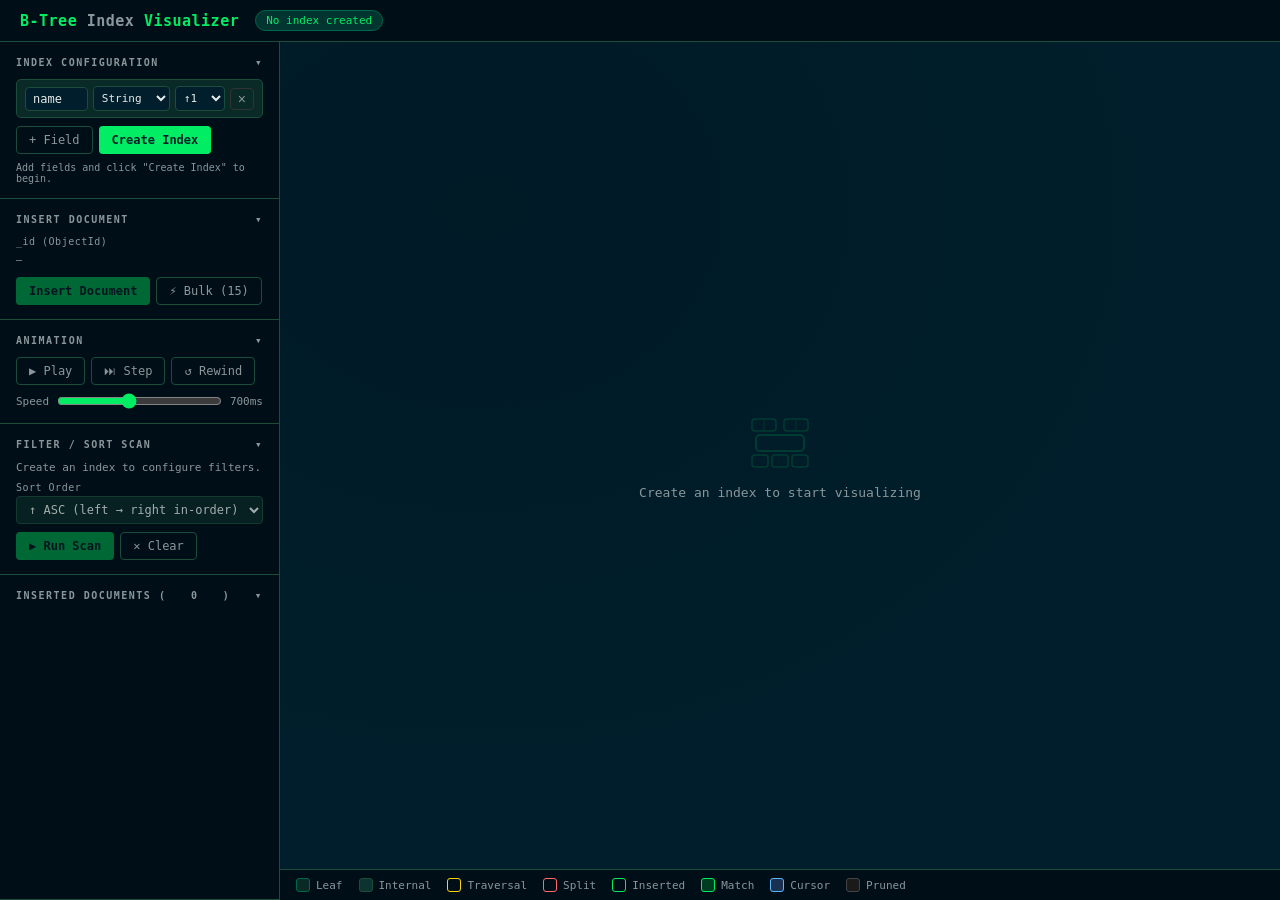
==== index.html @ a3e639d3 "Create index.html" ====
<!DOCTYPE html>
<html lang="en">
<head>
<meta charset="UTF-8">
<meta name="viewport" content="width=device-width, initial-scale=1.0">
<title>B-Tree Index Visualizer</title>
<style>
:root {
  --bg: #001E2B;
  --surface: #0D3330;
  --surface2: #0A2A27;
  --accent: #00ED64;
  --accent-dim: #00684A;
  --accent-dark: #023430;
  --text: #E8EDEB;
  --text-dim: #89979B;
  --border: #1C4D3A;
  --red: #FF6B6B;
  --yellow: #FFD700;
  --orange: #FF8C00;
  --node-internal: #0D3330;
  --node-leaf: #0A2A27;
  --ptr-bg: #001826;
  --font: 'SF Mono', 'Fira Code', 'Cascadia Code', 'Consolas', monospace;
}

* { box-sizing: border-box; margin: 0; padding: 0; }

body {
  font-family: var(--font);
  background: var(--bg);
  color: var(--text);
  height: 100vh;
  display: flex;
  flex-direction: column;
  overflow: hidden;
  font-size: 13px;
}

/* ── Header ─────────────────────────────────────────── */
#header {
  display: flex;
  align-items: center;
  padding: 10px 20px;
  background: #000F17;
  border-bottom: 1px solid var(--border);
  gap: 16px;
  flex-shrink: 0;
  z-index: 10;
}
#header h1 {
  font-size: 15px;
  color: var(--accent);
  letter-spacing: 0.5px;
  white-space: nowrap;
}
#header h1 span { color: var(--text-dim); }

#info-bar {
  flex: 1;
  display: flex;
  align-items: center;
  gap: 12px;
  font-size: 12px;
  color: var(--text-dim);
  overflow: hidden;
}
#step-msg {
  flex: 1;
  color: var(--accent);
  white-space: nowrap;
  overflow: hidden;
  text-overflow: ellipsis;
  min-height: 16px;
  transition: opacity 0.2s;
}
#tree-stats {
  white-space: nowrap;
  background: var(--accent-dark);
  padding: 3px 10px;
  border-radius: 20px;
  border: 1px solid var(--accent-dim);
  color: var(--accent);
}

/* ── Main Layout ─────────────────────────────────────── */
#app {
  display: flex;
  flex: 1;
  overflow: hidden;
}

/* ── Left Panel ──────────────────────────────────────── */
#panel {
  width: 280px;
  flex-shrink: 0;
  background: #000F17;
  border-right: 1px solid var(--border);
  display: flex;
  flex-direction: column;
  overflow-y: auto;
  overflow-x: hidden;
}

.panel-section {
  padding: 14px 16px;
  border-bottom: 1px solid var(--border);
}
.panel-section h2 {
  font-size: 10px;
  letter-spacing: 1.5px;
  text-transform: uppercase;
  color: var(--text-dim);
  margin-bottom: 10px;
}

/* Index config */
.field-row {
  display: flex;
  flex-direction: column;
  gap: 4px;
  margin-bottom: 8px;
  background: var(--surface2);
  border: 1px solid var(--border);
  border-radius: 5px;
  padding: 6px 8px;
}
.field-row-controls {
  display: flex;
  gap: 5px;
  align-items: center;
}
.field-row input.idx-field-input {
  flex: 1;
  background: var(--bg);
  border: 1px solid var(--border);
  color: var(--text);
  padding: 4px 7px;
  border-radius: 4px;
  font-family: var(--font);
  font-size: 12px;
  outline: none;
  min-width: 0;
}
.field-row input.idx-field-input:focus { border-color: var(--accent-dim); }
.field-row select {
  background: var(--bg);
  border: 1px solid var(--border);
  color: var(--text);
  padding: 4px 4px;
  border-radius: 4px;
  font-family: var(--font);
  font-size: 11px;
  cursor: pointer;
  outline: none;
}
.idx-type-input { color: var(--accent); min-width: 70px; }
.idx-dir-input  { min-width: 38px; }
.field-row button.remove-field {
  background: none;
  border: 1px solid #333;
  color: var(--text-dim);
  cursor: pointer;
  border-radius: 4px;
  padding: 3px 7px;
  font-size: 14px;
  line-height: 1;
  flex-shrink: 0;
}
.field-row button.remove-field:hover { border-color: var(--red); color: var(--red); }
.enum-vals-row {
  display: none;
}
.enum-vals-row input {
  width: 100%;
  background: var(--bg);
  border: 1px solid var(--border);
  color: var(--text);
  padding: 4px 7px;
  border-radius: 4px;
  font-family: var(--font);
  font-size: 11px;
  outline: none;
}
.enum-vals-row input:focus { border-color: var(--accent-dim); }
.type-badge {
  font-size: 9px;
  padding: 1px 5px;
  border-radius: 8px;
  font-family: var(--font);
  font-weight: 600;
  text-transform: uppercase;
  letter-spacing: 0.3px;
}
.tb-string  { background:#0D2235; color:#5BB8FF; border:1px solid #1a4060; }
.tb-number  { background:#1a2d0d; color:#7ed957; border:1px solid #2d5010; }
.tb-float   { background:#1a2d0d; color:#a8e050; border:1px solid #2d5010; }
.tb-boolean { background:#2d1a3a; color:#c97eff; border:1px solid #4a2060; }
.tb-date    { background:#2a1a0a; color:#ffb347; border:1px solid #553010; }
.tb-email   { background:#0d2020; color:#40d0c0; border:1px solid #104040; }
.tb-enum    { background:#2a1a1a; color:#ff8888; border:1px solid #552020; }

.btn {
  display: inline-flex;
  align-items: center;
  justify-content: center;
  padding: 6px 12px;
  border-radius: 4px;
  font-family: var(--font);
  font-size: 12px;
  cursor: pointer;
  border: 1px solid transparent;
  transition: all 0.15s;
  white-space: nowrap;
}
.btn-primary {
  background: var(--accent);
  color: #001E2B;
  font-weight: 700;
}
.btn-primary:hover { background: #00ff6f; }
.btn-primary:disabled { opacity: 0.4; cursor: not-allowed; }
.btn-secondary {
  background: transparent;
  border-color: var(--border);
  color: var(--text-dim);
}
.btn-secondary:hover { border-color: var(--accent-dim); color: var(--accent); }
.btn-danger {
  background: transparent;
  border-color: #553;
  color: var(--text-dim);
}
.btn-danger:hover { border-color: var(--red); color: var(--red); }

.btn-row {
  display: flex;
  gap: 6px;
  flex-wrap: wrap;
  margin-top: 8px;
}

/* Insert form */
.doc-field-row {
  margin-bottom: 8px;
}
.doc-field-row label {
  display: block;
  font-size: 10px;
  color: var(--text-dim);
  margin-bottom: 3px;
  letter-spacing: 0.5px;
}
.doc-field-row input {
  width: 100%;
  background: var(--surface2);
  border: 1px solid var(--border);
  color: var(--text);
  padding: 6px 8px;
  border-radius: 4px;
  font-family: var(--font);
  font-size: 12px;
  outline: none;
}
.doc-field-row input:focus { border-color: var(--accent-dim); }
.doc-field-row .oid-display {
  font-size: 10px;
  color: var(--text-dim);
  padding: 4px 0;
  word-break: break-all;
}

/* Anim controls */
#anim-controls {
  display: flex;
  gap: 6px;
  flex-wrap: wrap;
}
.speed-row {
  display: flex;
  align-items: center;
  gap: 8px;
  margin-top: 8px;
  font-size: 11px;
  color: var(--text-dim);
}
.speed-row input[type=range] {
  flex: 1;
  accent-color: var(--accent);
  cursor: pointer;
}

/* Document log */
#doc-list {
  max-height: 180px;
  overflow-y: auto;
}
.doc-entry {
  padding: 5px 8px;
  border-radius: 4px;
  margin-bottom: 3px;
  background: var(--surface2);
  font-size: 11px;
  color: var(--text-dim);
  border-left: 2px solid var(--accent-dim);
  animation: fadeSlideIn 0.3s ease;
}
.doc-entry .doc-oid { color: var(--text-dim); font-size: 10px; }
.doc-entry .doc-key { color: var(--accent); }

@keyframes fadeSlideIn {
  from { opacity: 0; transform: translateX(-8px); }
  to   { opacity: 1; transform: translateX(0); }
}

/* ── Viz Panel ───────────────────────────────────────── */
#viz-panel {
  flex: 1;
  display: flex;
  flex-direction: column;
  overflow: hidden;
  position: relative;
}

#svg-wrap {
  flex: 1;
  overflow: auto;
  position: relative;
  cursor: grab;
  background:
    radial-gradient(ellipse at 20% 20%, #001A26 0%, transparent 60%),
    var(--bg);
}
#svg-wrap:active { cursor: grabbing; }

#btree-svg {
  display: block;
  min-width: 100%;
  min-height: 100%;
  user-select: none;
  transition: height 0.3s ease;
}

/* SVG node styles */
.btree-node { transition: opacity 0.25s; }
.node-body { transition: stroke 0.2s, stroke-width 0.2s; }
.node-enter { animation: nodeEnter 0.35s ease; }
.key-cell-rect { transition: fill 0.2s; }
.key-cell-insert { animation: keyInsert 0.4s ease; }
.edge-path { transition: stroke 0.2s, stroke-opacity 0.2s; }
.edge-active { animation: edgePulse 0.5s ease; }

@keyframes nodeEnter {
  from { opacity: 0; transform: translateY(-12px); }
  to   { opacity: 1; transform: translateY(0); }
}
@keyframes keyInsert {
  0%   { fill: var(--accent); }
  60%  { fill: #00ff88; }
  100% { fill: var(--node-leaf); }
}
@keyframes edgePulse {
  0%   { stroke-opacity: 0.2; }
  50%  { stroke-opacity: 1; }
  100% { stroke-opacity: 0.7; }
}

/* Legend */
#legend {
  display: flex;
  gap: 16px;
  padding: 8px 16px;
  background: #000F17;
  border-top: 1px solid var(--border);
  flex-shrink: 0;
  font-size: 11px;
  color: var(--text-dim);
  align-items: center;
}
.legend-item {
  display: flex;
  align-items: center;
  gap: 6px;
}
.legend-swatch {
  width: 14px;
  height: 14px;
  border-radius: 3px;
  border: 1px solid;
  flex-shrink: 0;
}
.ls-leaf { background: var(--node-leaf); border-color: var(--accent-dim); }
.ls-internal { background: var(--node-internal); border-color: var(--border); }
.ls-traversal { background: transparent; border-color: var(--yellow); }
.ls-split { background: transparent; border-color: var(--red); }
.ls-insert { background: transparent; border-color: var(--accent); }

/* ── Scan filter rows (per-field) ──────────────────────── */
.scan-field-filter {
  padding: 7px 9px;
  border: 1px solid var(--border);
  border-radius: 5px;
  margin-bottom: 6px;
  background: var(--surface2);
  transition: border-color 0.15s;
}
.scan-field-filter.sff-active { border-color: var(--accent-dim); }
.sff-header {
  display: flex;
  align-items: center;
  gap: 6px;
  margin-bottom: 0;
}
.sff-field-badge {
  font-size: 10px;
  color: var(--accent);
  background: var(--accent-dark);
  border: 1px solid var(--accent-dim);
  padding: 2px 7px;
  border-radius: 10px;
  white-space: nowrap;
  font-family: var(--font);
}
.sff-op {
  flex: 1;
  background: var(--bg);
  border: 1px solid var(--border);
  color: var(--text-dim);
  padding: 3px 5px;
  border-radius: 3px;
  font-family: var(--font);
  font-size: 11px;
  outline: none;
  cursor: pointer;
}
.sff-op:focus { border-color: var(--accent-dim); }
.sff-vals { margin-top: 5px; display: flex; flex-direction: column; gap: 3px; }
.sff-val1, .sff-val2 {
  width: 100%;
  background: var(--bg);
  border: 1px solid var(--border);
  color: var(--text);
  padding: 4px 7px;
  border-radius: 3px;
  font-family: var(--font);
  font-size: 11px;
  outline: none;
}
.sff-val1:focus, .sff-val2:focus { border-color: var(--accent-dim); }
.sff-index-note {
  font-size: 9px;
  margin-top: 3px;
  padding: 2px 5px;
  border-radius: 3px;
  font-family: var(--font);
}
.sff-index-note.uses-index { background:#002A18; color:#00B84A; }
.sff-index-note.full-scan  { background:#1a1000; color:#aa8800; }

/* ── Extra (non-indexed) field rows ────────────────────── */
.extra-field-row {
  display: flex;
  flex-direction: column;
  gap: 3px;
  margin-bottom: 6px;
  background: var(--surface2);
  border: 1px solid var(--border);
  border-radius: 4px;
  padding: 5px 7px;
}
.ef-controls {
  display: flex;
  gap: 4px;
  align-items: center;
}
.extra-field-row input {
  background: var(--bg);
  border: 1px solid var(--border);
  color: var(--text);
  padding: 4px 6px;
  border-radius: 3px;
  font-family: var(--font);
  font-size: 11px;
  outline: none;
}
.extra-field-row input:focus { border-color: var(--accent-dim); }
.extra-field-row select {
  background: var(--bg);
  border: 1px solid var(--border);
  color: var(--accent);
  padding: 3px 4px;
  border-radius: 3px;
  font-family: var(--font);
  font-size: 11px;
  cursor: pointer;
  outline: none;
}
.ef-key  { flex: 1; min-width: 0; }
.ef-type { min-width: 68px; }
.ef-val  { width: 100%; }
.remove-ef {
  background: none;
  border: 1px solid #333;
  color: var(--text-dim);
  cursor: pointer;
  border-radius: 3px;
  padding: 2px 6px;
  font-size: 13px;
  line-height: 1;
  flex-shrink: 0;
}
.remove-ef:hover { border-color: var(--red); color: var(--red); }

/* ── Scan result entries ────────────────────────────────── */
.scan-result-entry {
  padding: 4px 8px;
  border-radius: 3px;
  background: #002A18;
  border-left: 2px solid var(--accent);
  font-size: 11px;
  color: var(--accent);
  animation: fadeSlideIn 0.25s ease;
  display: flex;
  justify-content: space-between;
  align-items: center;
  gap: 6px;
}
.scan-result-entry .sr-key { color: var(--accent); font-weight: 600; }
.scan-result-entry .sr-rid { color: var(--text-dim); font-size: 10px; }

/* Scan legend swatches */
.ls-scan-match  { background: #003D20; border-color: #00ED64; }
.ls-scan-cursor { background: #1a3050; border-color: #5BB8FF; }
.ls-scan-prune  { background: #1a1a1a; border-color: #444; }

/* SVG scan animations */
@keyframes scanPulse {
  0%   { stroke-opacity: 0.4; }
  50%  { stroke-opacity: 1; }
  100% { stroke-opacity: 0.4; }
}
@keyframes cursorBlink {
  0%,100% { fill-opacity: 1; }
  50%      { fill-opacity: 0.3; }
}
@keyframes matchGlow {
  0%   { fill: #001E2B; }
  40%  { fill: #003D20; }
  100% { fill: #002A18; }
}
@keyframes pruneIn {
  from { opacity: 1; }
  to   { opacity: 0.25; }
}

/* ── Collapsible panel sections ─────────────────────────── */
.panel-section h2 {
  display: flex;
  justify-content: space-between;
  align-items: center;
  cursor: pointer;
  user-select: none;
}
.panel-section h2:hover { color: var(--text); }
.collapse-arrow {
  font-size: 11px;
  color: var(--text-dim);
  transition: transform 0.2s ease;
  flex-shrink: 0;
}
.panel-section.collapsed .collapse-arrow { transform: rotate(-90deg); }
.section-body {
  overflow: hidden;
  max-height: 1200px;
  opacity: 1;
  transition: max-height 0.28s ease, opacity 0.2s ease;
}
.panel-section.collapsed .section-body {
  max-height: 0 !important;
  opacity: 0;
}

/* ── Custom filter rows ─────────────────────────────────── */
.sff-custom-field {
  flex: 1;
  background: var(--bg);
  border: 1px solid var(--border);
  color: var(--text);
  padding: 3px 6px;
  border-radius: 3px;
  font-family: var(--font);
  font-size: 11px;
  outline: none;
  min-width: 0;
}
.sff-custom-field:focus { border-color: var(--accent-dim); }
.remove-sff {
  background: none;
  border: 1px solid #333;
  color: var(--text-dim);
  cursor: pointer;
  border-radius: 3px;
  padding: 2px 6px;
  font-size: 13px;
  line-height: 1;
  flex-shrink: 0;
}
.remove-sff:hover { border-color: var(--red); color: var(--red); }

/* ── Document hover tooltip ─────────────────────────────── */
#doc-tooltip {
  position: fixed;
  display: none;
  z-index: 1000;
  background: #000F17;
  border: 1px solid var(--accent-dim);
  border-radius: 7px;
  padding: 10px 13px;
  min-width: 190px;
  max-width: 290px;
  box-shadow: 0 6px 24px rgba(0,0,0,0.6), 0 0 0 1px rgba(0,237,100,0.08);
  pointer-events: none;
  font-family: var(--font);
  font-size: 11px;
  color: var(--text);
}
.dt-header {
  font-size: 9px;
  letter-spacing: 1.8px;
  text-transform: uppercase;
  color: var(--text-dim);
  margin-bottom: 7px;
  padding-bottom: 5px;
  border-bottom: 1px solid var(--border);
  display: flex;
  justify-content: space-between;
  align-items: center;
}
.dt-header-label { color: var(--accent); }
.dt-field-row {
  display: flex;
  justify-content: space-between;
  align-items: baseline;
  gap: 8px;
  padding: 2px 0;
}
.dt-field-name {
  color: var(--text-dim);
  font-size: 10px;
  flex-shrink: 0;
  display: flex;
  align-items: center;
  gap: 4px;
}
.dt-field-val {
  color: var(--text);
  font-size: 11px;
  word-break: break-all;
  text-align: right;
  max-width: 150px;
  overflow: hidden;
  text-overflow: ellipsis;
  white-space: nowrap;
}
.dt-field-val.dt-indexed { color: var(--accent); font-weight: 600; }
.dt-null { color: var(--text-dim); font-style: italic; }
.dt-separator {
  margin: 5px 0;
  border: none;
  border-top: 1px dashed var(--border);
}
.dt-oid {
  margin-top: 6px;
  padding-top: 5px;
  border-top: 1px solid var(--border);
  font-size: 9px;
  color: #405050;
  word-break: break-all;
  line-height: 1.4;
}
.key-hover-zone {
  fill: transparent;
  cursor: crosshair;
}
.key-hover-zone:hover {
  fill: rgba(0, 237, 100, 0.06);
}

/* Scrollbar styling */
::-webkit-scrollbar { width: 6px; height: 6px; }
::-webkit-scrollbar-track { background: transparent; }
::-webkit-scrollbar-thumb { background: var(--border); border-radius: 3px; }
::-webkit-scrollbar-thumb:hover { background: var(--accent-dim); }

/* Empty state */
#empty-state {
  position: absolute;
  inset: 0;
  display: flex;
  flex-direction: column;
  align-items: center;
  justify-content: center;
  color: var(--text-dim);
  gap: 10px;
  pointer-events: none;
}
#empty-state svg { opacity: 0.15; }
#empty-state p { font-size: 13px; }

/* Index badge */
#index-badge {
  font-size: 11px;
  background: var(--accent-dark);
  border: 1px solid var(--accent-dim);
  color: var(--accent);
  padding: 3px 10px;
  border-radius: 20px;
  white-space: nowrap;
  max-width: 260px;
  overflow: hidden;
  text-overflow: ellipsis;
}
</style>
</head>
<body>

<!-- Header -->
<div id="header">
  <h1>B-Tree <span>Index</span> Visualizer</h1>
  <div id="index-badge">No index created</div>
  <div id="info-bar">
    <span id="step-msg"></span>
    <span id="tree-stats" style="display:none">Height: 1 · Nodes: 1 · Keys: 0</span>
  </div>
</div>

<!-- Main -->
<div id="app">

  <!-- Left Panel -->
  <div id="panel">

    <!-- Index Config -->
    <div class="panel-section">
      <h2>Index Configuration</h2>
      <div id="field-rows"></div>
      <div class="btn-row">
        <button class="btn btn-secondary" id="add-field-btn">+ Field</button>
        <button class="btn btn-primary" id="create-index-btn">Create Index</button>
        <button class="btn btn-danger" id="reset-index-btn" style="display:none">Reset</button>
      </div>
      <div id="index-hint" style="margin-top:8px;font-size:10px;color:var(--text-dim)">
        Add fields and click "Create Index" to begin.
      </div>
    </div>

    <!-- Insert Document -->
    <div class="panel-section" id="insert-section">
      <h2>Insert Document</h2>
      <div class="doc-field-row">
        <label>_id (ObjectId)</label>
        <div class="oid-display" id="oid-preview">—</div>
      </div>
      <div id="doc-fields"></div>
      <!-- Extra (non-indexed) fields -->
      <div id="doc-extra-section" style="margin-top:8px;display:none">
        <div style="display:flex;justify-content:space-between;align-items:center;margin-bottom:5px">
          <span style="font-size:10px;text-transform:uppercase;letter-spacing:1px;color:var(--text-dim)">Extra Fields <span style="color:#555;font-size:9px">(not indexed)</span></span>
          <button class="btn btn-secondary" id="add-extra-btn" style="padding:2px 8px;font-size:11px">+ Add</button>
        </div>
        <div id="extra-field-rows"></div>
      </div>
      <div class="btn-row" style="margin-top:8px">
        <button class="btn btn-primary" id="insert-btn" disabled>Insert Document</button>
        <button class="btn btn-secondary" id="bulk-btn" disabled title="Insert 15 random documents one by one">⚡ Bulk (15)</button>
      </div>
      <div id="bulk-progress" style="display:none;margin-top:8px">
        <div style="display:flex;justify-content:space-between;font-size:10px;color:var(--text-dim);margin-bottom:4px">
          <span id="bulk-label">Inserting…</span>
          <span id="bulk-counter">0 / 15</span>
        </div>
        <div style="height:4px;background:var(--surface2);border-radius:2px;overflow:hidden">
          <div id="bulk-bar" style="height:100%;width:0%;background:var(--accent);border-radius:2px;transition:width 0.2s ease"></div>
        </div>
      </div>
    </div>

    <!-- Animation Controls -->
    <div class="panel-section">
      <h2>Animation</h2>
      <div id="anim-controls">
        <button class="btn btn-secondary" id="play-btn" disabled>▶ Play</button>
        <button class="btn btn-secondary" id="step-btn" disabled>⏭ Step</button>
        <button class="btn btn-secondary" id="rewind-btn" disabled>↺ Rewind</button>
      </div>
      <div class="speed-row">
        <span>Speed</span>
        <input type="range" id="speed-slider" min="100" max="1500" value="700" step="100">
        <span id="speed-label">700ms</span>
      </div>
    </div>

    <!-- Filter / Sort / Scan -->
    <div class="panel-section" id="scan-section">
      <h2>Filter / Sort Scan</h2>
      <!-- Per-field filter rows injected here by enableScanUI() -->
      <div id="scan-filter-rows">
        <p style="font-size:11px;color:var(--text-dim)">Create an index to configure filters.</p>
      </div>
      <div class="doc-field-row" style="margin-top:8px">
        <label>Sort Order</label>
        <select id="sort-dir-sel" disabled style="width:100%;background:var(--surface2);border:1px solid var(--border);color:var(--text);padding:5px 8px;border-radius:4px;font-family:var(--font);font-size:12px;outline:none;cursor:pointer">
          <option value="1">↑ ASC (left → right in-order)</option>
          <option value="-1">↓ DESC (right → left)</option>
        </select>
      </div>
      <!-- Index efficiency hint -->
      <div id="scan-prefix-hint" style="display:none;margin-top:6px;padding:5px 8px;background:#1a1a0a;border:1px solid #554;border-radius:4px;font-size:10px;color:#aaa8;line-height:1.5"></div>
      <div class="btn-row" style="margin-top:8px">
        <button class="btn btn-primary" id="run-scan-btn" disabled>▶ Run Scan</button>
        <button class="btn btn-secondary" id="clear-scan-btn" disabled>✕ Clear</button>
      </div>
      <!-- Scan results summary (fills during animation) -->
      <div id="scan-summary" style="display:none;margin-top:10px">
        <div style="display:flex;justify-content:space-between;align-items:center;margin-bottom:6px">
          <span style="font-size:10px;letter-spacing:1px;text-transform:uppercase;color:var(--text-dim)">Results</span>
          <span id="scan-count-badge" style="font-size:10px;background:var(--accent-dark);border:1px solid var(--accent-dim);color:var(--accent);padding:2px 8px;border-radius:10px">0 found</span>
        </div>
        <div id="scan-result-list" style="max-height:130px;overflow-y:auto;display:flex;flex-direction:column;gap:3px"></div>
        <div id="scan-stats-line" style="margin-top:6px;font-size:10px;color:var(--text-dim)"></div>
      </div>
    </div>

    <!-- Document Log -->
    <div class="panel-section" style="flex:1">
      <h2>Inserted Documents (<span id="doc-count">0</span>)</h2>
      <div id="doc-list"></div>
    </div>

  </div>

  <!-- Visualization -->
  <div id="viz-panel">
    <div id="svg-wrap">
      <div id="empty-state">
        <svg width="64" height="64" viewBox="0 0 64 64" fill="none">
          <rect x="8" y="24" width="48" height="16" rx="4" stroke="#00ED64" stroke-width="2"/>
          <rect x="4" y="8" width="24" height="12" rx="3" stroke="#00ED64" stroke-width="1.5"/>
          <rect x="36" y="8" width="24" height="12" rx="3" stroke="#00ED64" stroke-width="1.5"/>
          <rect x="4" y="44" width="16" height="12" rx="3" stroke="#00ED64" stroke-width="1.5"/>
          <rect x="24" y="44" width="16" height="12" rx="3" stroke="#00ED64" stroke-width="1.5"/>
          <rect x="44" y="44" width="16" height="12" rx="3" stroke="#00ED64" stroke-width="1.5"/>
          <line x1="16" y1="20" x2="16" y2="8" stroke="#00ED64" stroke-width="1.5" opacity="0.5"/>
          <line x1="48" y1="20" x2="48" y2="8" stroke="#00ED64" stroke-width="1.5" opacity="0.5"/>
        </svg>
        <p>Create an index to start visualizing</p>
      </div>
      <svg id="btree-svg" xmlns="http://www.w3.org/2000/svg">
        <defs>
          <marker id="arrow" markerWidth="8" markerHeight="8" refX="6" refY="3" orient="auto">
            <path d="M0,0 L0,6 L8,3 z" fill="#1C4D3A"/>
          </marker>
          <marker id="arrow-active" markerWidth="8" markerHeight="8" refX="6" refY="3" orient="auto">
            <path d="M0,0 L0,6 L8,3 z" fill="#00ED64"/>
          </marker>
          <filter id="glow" x="-20%" y="-20%" width="140%" height="140%">
            <feGaussianBlur stdDeviation="3" result="blur"/>
            <feMerge><feMergeNode in="blur"/><feMergeNode in="SourceGraphic"/></feMerge>
          </filter>
        </defs>
        <g id="tree-root-g" transform="translate(0,0)"></g>
      </svg>
    </div>
    <div id="legend">
      <div class="legend-item"><div class="legend-swatch ls-leaf"></div>Leaf</div>
      <div class="legend-item"><div class="legend-swatch ls-internal"></div>Internal</div>
      <div class="legend-item"><div class="legend-swatch ls-traversal"></div>Traversal</div>
      <div class="legend-item"><div class="legend-swatch ls-split"></div>Split</div>
      <div class="legend-item"><div class="legend-swatch ls-insert"></div>Inserted</div>
      <div class="legend-item"><div class="legend-swatch ls-scan-match"></div>Match</div>
      <div class="legend-item"><div class="legend-swatch ls-scan-cursor"></div>Cursor</div>
      <div class="legend-item"><div class="legend-swatch ls-scan-prune"></div>Pruned</div>
    </div>
  </div>

</div>

<!-- Document Hover Tooltip -->
<div id="doc-tooltip">
  <div class="dt-header">
    <span>Document</span>
    <span class="dt-header-label" id="dt-node-label"></span>
  </div>
  <div id="dt-fields"></div>
  <div class="dt-oid" id="dt-oid"></div>
</div>

<script>
'use strict';

// ─────────────────────────────────────────────────────────────
//  Utilities
// ─────────────────────────────────────────────────────────────
const SVG_NS = 'http://www.w3.org/2000/svg';

function genObjectId() {
  const ts = Math.floor(Date.now() / 1000).toString(16).padStart(8, '0');
  const rnd = Array.from(crypto.getRandomValues(new Uint8Array(8)))
    .map(b => b.toString(16).padStart(2, '0')).join('');
  return ts + rnd;
}

function shortId(oid) { return oid.slice(0, 8) + '…'; }

// BSON-style type ordering: null < boolean < number < string
function typeOrder(v) {
  if (v === null || v === undefined) return 0;
  if (typeof v === 'boolean') return 1;  // false(0) < true(1)
  if (typeof v === 'number')  return 2;
  if (typeof v === 'string')  return 3;
  return 4;
}

function compareVal(a, b) {
  const ta = typeOrder(a), tb = typeOrder(b);
  if (ta !== tb) return ta - tb;
  if (a === null || a === undefined) return 0;
  if (a < b) return -1;
  if (a > b) return 1;
  return 0;
}

// Compound key comparison (both are arrays of values)
function compareKeys(a, b) {
  const len = Math.min(a.length, b.length);
  for (let i = 0; i < len; i++) {
    const c = compareVal(a[i], b[i]);
    if (c !== 0) return c;
  }
  return a.length - b.length;
}

function parseVal(s) {
  if (s === '' || s === null || s === undefined) return null;
  if (typeof s === 'boolean' || typeof s === 'number') return s; // already typed
  const n = Number(s);
  return isNaN(n) ? s : n;
}

function formatKeyLabel(key) {
  if (key.length === 1) return String(key[0] === null ? 'null' : key[0]);
  return '(' + key.map(v => v === null ? 'null' : String(v)).join(', ') + ')';
}

// ─────────────────────────────────────────────────────────────
//  B-Tree Data Structure
//  t = 2 → max 3 keys, max 4 children per node
// ─────────────────────────────────────────────────────────────
let _nodeSeq = 0;

class BTreeNode {
  constructor(isLeaf = true) {
    this.id = ++_nodeSeq;
    this.isLeaf = isLeaf;
    this.keys = [];      // array of compound key arrays, e.g. [[val1,val2], ...]
    this.rids = [];      // parallel array of ObjectId strings (all nodes keep rids)
    this.children = [];  // BTreeNode[] for internal nodes
  }
}

class BTree {
  constructor(t = 2) {
    this.t = t;         // minimum degree
    this.root = new BTreeNode(true);
    this.indexFields = ['name']; // default
  }

  setIndex(fields) {
    this.indexFields = fields;
    _nodeSeq = 0;
    this.root = new BTreeNode(true);
  }

  extractKey(doc) {
    return this.indexFields.map(f => parseVal(doc[f] ?? null));
  }

  // Insert document, returns animation event log
  insert(doc) {
    const key = this.extractKey(doc);
    const rid = doc._id;
    const events = [];

    events.push({ type: 'start', key, rid });

    // If root full, split it
    if (this.root.keys.length === 2 * this.t - 1) {
      const oldRoot = this.root;
      const newRoot = new BTreeNode(false);
      newRoot.children.push(oldRoot);
      this._splitChild(newRoot, 0, events);
      this.root = newRoot;
      events.push({ type: 'newRoot', nodeId: newRoot.id });
    }

    this._insertNonFull(this.root, key, rid, events);
    events.push({ type: 'done' });
    return events;
  }

  _splitChild(parent, idx, events) {
    const t = this.t;
    const child = parent.children[idx];
    const mid = t - 1; // median index

    const newNode = new BTreeNode(child.isLeaf);

    // Promote median key to parent
    const mKey = child.keys[mid];
    const mRid = child.rids[mid];

    // Right half goes to new node
    newNode.keys = child.keys.splice(mid + 1);
    newNode.rids = child.rids.splice(mid + 1);
    if (!child.isLeaf) {
      newNode.children = child.children.splice(t);
    }

    // Remove median from child
    child.keys.splice(mid, 1);
    child.rids.splice(mid, 1);

    // Insert median into parent
    parent.keys.splice(idx, 0, mKey);
    parent.rids.splice(idx, 0, mRid);
    parent.children.splice(idx + 1, 0, newNode);

    events.push({
      type: 'split',
      parentId: parent.id,
      leftId: child.id,
      rightId: newNode.id,
      medianKey: mKey,
    });
  }

  _insertNonFull(node, key, rid, events) {
    events.push({ type: 'visit', nodeId: node.id });

    if (node.isLeaf) {
      let i = node.keys.length - 1;
      while (i >= 0 && compareKeys(key, node.keys[i]) < 0) i--;
      node.keys.splice(i + 1, 0, key);
      node.rids.splice(i + 1, 0, rid);
      events.push({ type: 'insert', nodeId: node.id, keyIdx: i + 1, key, rid });
    } else {
      let i = node.keys.length - 1;
      while (i >= 0 && compareKeys(key, node.keys[i]) < 0) i--;
      i++;

      events.push({ type: 'followChild', nodeId: node.id, childIdx: i });

      const child = node.children[i];
      if (child.keys.length === 2 * this.t - 1) {
        events.push({ type: 'preSplit', nodeId: child.id });
        this._splitChild(node, i, events);
        if (compareKeys(key, node.keys[i]) > 0) i++;
      }

      this._insertNonFull(node.children[i], key, rid, events);
    }
  }

  // Tree stats
  height() {
    let h = 1, n = this.root;
    while (!n.isLeaf) { h++; n = n.children[0]; }
    return h;
  }

  countNodes() {
    let count = 0;
    const walk = n => { count++; n.children.forEach(walk); };
    walk(this.root);
    return count;
  }

  countKeys() {
    let count = 0;
    const walk = n => { count += n.keys.length; n.children.forEach(walk); };
    walk(this.root);
    return count;
  }
}

// ─────────────────────────────────────────────────────────────
//  Layout Engine
// ─────────────────────────────────────────────────────────────
const NODE_H = 54;
const KEY_W = 92;
const KEY_W_COMPOUND = 108; // wider for 2+ fields
const PTR_W = 18;
const LEVEL_GAP = 90;
const SIBLING_GAP = 24;
const PADDING = 40;

function nodeWidth(node, fieldCount) {
  const kw = fieldCount >= 2 ? KEY_W_COMPOUND : KEY_W;
  const n = node.keys.length;
  if (node.isLeaf) return n * kw;
  return n * kw + (n + 1) * PTR_W;
}

function subtreeWidth(node, fieldCount) {
  const nw = nodeWidth(node, fieldCount);
  if (node.isLeaf || node.children.length === 0) return Math.max(nw, 80);
  const childrenTotal = node.children.reduce((s, c) => s + subtreeWidth(c, fieldCount), 0)
    + (node.children.length - 1) * SIBLING_GAP;
  return Math.max(nw, childrenTotal);
}

function assignPositions(node, cx, y, positions, fieldCount) {
  const nw = nodeWidth(node, fieldCount);
  positions.set(node.id, { x: cx - nw / 2, y, w: nw, h: NODE_H });

  if (!node.isLeaf && node.children.length) {
    const totalCW = node.children.reduce((s, c) => s + subtreeWidth(c, fieldCount), 0)
      + (node.children.length - 1) * SIBLING_GAP;
    let childX = cx - totalCW / 2;
    for (const child of node.children) {
      const sw = subtreeWidth(child, fieldCount);
      assignPositions(child, childX + sw / 2, y + NODE_H + LEVEL_GAP, positions, fieldCount);
      childX += sw + SIBLING_GAP;
    }
  }
}

// ─────────────────────────────────────────────────────────────
//  SVG Renderer
// ─────────────────────────────────────────────────────────────
function makeSvgEl(tag, attrs = {}) {
  const el = document.createElementNS(SVG_NS, tag);
  for (const [k, v] of Object.entries(attrs)) el.setAttribute(k, v);
  return el;
}

function renderTree(tree, highlightState = {}) {
  const g = document.getElementById('tree-root-g');
  g.innerHTML = '';

  const fieldCount = tree.indexFields.length;
  const kw = fieldCount >= 2 ? KEY_W_COMPOUND : KEY_W;

  const positions = new Map();
  const rootSW = subtreeWidth(tree.root, fieldCount);
  const svgW = Math.max(rootSW + PADDING * 2, 600);
  const cx = svgW / 2;

  assignPositions(tree.root, cx, PADDING, positions, fieldCount);

  // Measure height
  let maxY = 0;
  positions.forEach(p => { if (p.y > maxY) maxY = p.y; });
  const svgH = Math.max(maxY + NODE_H + PADDING * 2, 200);

  const svg = document.getElementById('btree-svg');
  svg.setAttribute('width', svgW);
  svg.setAttribute('height', svgH);

  // Center in viewport if smaller than viewport
  const wrap = document.getElementById('svg-wrap');
  const vw = wrap.clientWidth;
  const tx = svgW < vw ? (vw - svgW) / 2 : 0;
  g.setAttribute('transform', `translate(${tx},0)`);

  // Draw edges layer
  const edgeG = makeSvgEl('g', { id: 'edge-layer' });
  g.appendChild(edgeG);

  // Draw nodes layer
  const nodeG = makeSvgEl('g', { id: 'node-layer' });
  g.appendChild(nodeG);

  // Recurse
  function drawEdges(node) {
    if (node.isLeaf) return;
    const pos = positions.get(node.id);
    const n = node.keys.length;

    node.children.forEach((child, i) => {
      const cpos = positions.get(child.id);
      if (!cpos) return;

      // x of pointer slot i in parent (between key i-1 and key i)
      const slotX = pos.x + PTR_W / 2 + i * (PTR_W + kw);
      const x1 = slotX;
      const y1 = pos.y + NODE_H;
      const x2 = cpos.x + cpos.w / 2;
      const y2 = cpos.y;
      const my = (y1 + y2) / 2;

      const isActive = highlightState.activeEdge &&
        highlightState.activeEdge.parentId === node.id &&
        highlightState.activeEdge.childIdx === i;

      const path = makeSvgEl('path', {
        d: `M${x1},${y1} C${x1},${my} ${x2},${my} ${x2},${y2}`,
        stroke: isActive ? '#00ED64' : '#1C4D3A',
        'stroke-width': isActive ? '2.5' : '1.5',
        fill: 'none',
        'stroke-opacity': isActive ? '1' : '0.6',
        'marker-end': isActive ? 'url(#arrow-active)' : 'url(#arrow)',
        class: isActive ? 'edge-path edge-active' : 'edge-path',
      });
      edgeG.appendChild(path);

      drawEdges(child);
    });
  }

  function drawNode(node, isNew = false) {
    const pos = positions.get(node.id);
    if (!pos) return;

    const hs = highlightState;
    const isVisiting = hs.visiting && hs.visiting.has(node.id);
    const isPreSplit = hs.preSplit === node.id;
    const isInsertNode = hs.insertNode === node.id;
    const isSplitNew = hs.splitNew === node.id;

    let strokeColor = node.isLeaf ? '#00684A' : '#1C4D3A';
    let strokeW = '1.5';
    if (isVisiting)   { strokeColor = '#FFD700'; strokeW = '2.5'; }
    if (isPreSplit)   { strokeColor = '#FF6B6B'; strokeW = '2.5'; }
    if (isSplitNew)   { strokeColor = '#00ED64'; strokeW = '2.5'; }
    if (isInsertNode) { strokeColor = '#00ED64'; strokeW = '2.5'; }

    const ng = makeSvgEl('g', {
      class: 'btree-node' + (isNew ? ' node-enter' : ''),
      id: `node-${node.id}`,
    });

    // Node background
    ng.appendChild(makeSvgEl('rect', {
      x: pos.x, y: pos.y, width: pos.w, height: NODE_H, rx: '5',
      fill: node.isLeaf ? '#0A2A27' : '#0D3330',
      stroke: strokeColor,
      'stroke-width': strokeW,
      class: 'node-body',
      filter: (isInsertNode || isSplitNew) ? 'url(#glow)' : '',
    }));

    // Type label above node
    const label = node.isLeaf ? 'LEAF' : 'INTERNAL';
    ng.appendChild(makeSvgEl('text', {
      x: pos.x + pos.w / 2, y: pos.y - 5,
      'text-anchor': 'middle', fill: node.isLeaf ? '#00684A' : '#2C5F52',
      'font-size': '9', 'font-family': 'monospace', 'letter-spacing': '1',
    })).textContent = label;

    if (!node.isLeaf) {
      // Draw pointer cells
      for (let i = 0; i <= node.keys.length; i++) {
        const px = pos.x + i * (PTR_W + kw);
        ng.appendChild(makeSvgEl('rect', {
          x: px + 1, y: pos.y + 1, width: PTR_W - 2, height: NODE_H - 2, rx: '2',
          fill: '#001826', opacity: '0.8',
        }));
        ng.appendChild(makeSvgEl('circle', {
          cx: px + PTR_W / 2, cy: pos.y + NODE_H / 2, r: '3',
          fill: '#00684A',
        }));
      }
    }

    // Draw key cells
    node.keys.forEach((key, ki) => {
      const kx = node.isLeaf
        ? pos.x + ki * kw
        : pos.x + PTR_W + ki * (PTR_W + kw);

      const isInsertKey = isInsertNode && hs.insertKeyIdx === ki;

      // Key cell background
      ng.appendChild(makeSvgEl('rect', {
        x: kx + 1, y: pos.y + 1, width: kw - 2, height: NODE_H - 2, rx: '2',
        fill: isInsertKey ? '#003D20' : (node.isLeaf ? '#0A2A27' : '#0D3330'),
        class: isInsertKey ? 'key-cell-rect key-cell-insert' : 'key-cell-rect',
      }));

      // Vertical divider (between cells)
      if (ki > 0) {
        const dx = node.isLeaf ? pos.x + ki * kw : pos.x + PTR_W + ki * (PTR_W + kw);
        ng.appendChild(makeSvgEl('line', {
          x1: dx, y1: pos.y + 4, x2: dx, y2: pos.y + NODE_H - 4,
          stroke: '#1C4D3A', 'stroke-width': '1',
        }));
      }

      // Key values (stacked for compound)
      const vals = key;
      const numFields = vals.length;

      if (numFields === 1) {
        // Single field: centered
        const txt = makeSvgEl('text', {
          x: kx + kw / 2,
          y: node.isLeaf ? pos.y + (NODE_H / 2) - 8 : pos.y + NODE_H / 2 + 5,
          'text-anchor': 'middle',
          fill: '#00ED64', 'font-size': '12', 'font-family': 'monospace',
          'font-weight': '600',
        });
        txt.textContent = vals[0] === null ? 'null' : String(vals[0]);
        ng.appendChild(txt);
      } else {
        // Compound: stack fields
        const startY = node.isLeaf ? pos.y + 10 : pos.y + 8;
        const step = (NODE_H - (node.isLeaf ? 22 : 16)) / numFields;
        vals.forEach((v, fi) => {
          const txt = makeSvgEl('text', {
            x: kx + kw / 2,
            y: startY + fi * step + 12,
            'text-anchor': 'middle',
            fill: fi === 0 ? '#00ED64' : '#00B84A',
            'font-size': fi === 0 ? '11' : '10',
            'font-family': 'monospace',
          });
          txt.textContent = v === null ? 'null' : String(v);
          ng.appendChild(txt);
          // small field label
          const flbl = makeSvgEl('text', {
            x: kx + kw / 2,
            y: startY + fi * step + 3,
            'text-anchor': 'middle',
            fill: '#2C5F52', 'font-size': '8', 'font-family': 'monospace',
          });
          flbl.textContent = tree.indexFields[fi];
          ng.appendChild(flbl);
        });
      }

      // RecordId for leaf nodes
      if (node.isLeaf) {
        const rid = node.rids[ki];
        const ridTxt = makeSvgEl('text', {
          x: kx + kw / 2,
          y: pos.y + NODE_H - 8,
          'text-anchor': 'middle',
          fill: '#2C7A5C', 'font-size': '9', 'font-family': 'monospace',
        });
        ridTxt.textContent = shortId(rid);
        const titleEl = document.createElementNS(SVG_NS, 'title');
        titleEl.textContent = `ObjectId("${rid}")`;
        ridTxt.appendChild(titleEl);
        ng.appendChild(ridTxt);

        // RID separator line
        ng.appendChild(makeSvgEl('line', {
          x1: kx + 4, y1: pos.y + NODE_H - 17,
          x2: kx + kw - 4, y2: pos.y + NODE_H - 17,
          stroke: '#1C4D3A', 'stroke-width': '0.5', opacity: '0.6',
        }));
      }
    });

    // ── Transparent hover zones over each key cell (for doc tooltip) ──
    node.keys.forEach((key, ki) => {
      const kx = node.isLeaf
        ? pos.x + ki * kw
        : pos.x + PTR_W + ki * (PTR_W + kw);

      const hz = makeSvgEl('rect', {
        x: kx + 1, y: pos.y + 1,
        width: kw - 2, height: NODE_H - 2, rx: '2',
        class: 'key-hover-zone',
      });

      const rid = node.rids[ki];
      const isLeafNode = node.isLeaf;

      hz.addEventListener('mouseenter', e => {
        showDocTooltip(rid, isLeafNode, e.clientX, e.clientY);
      });
      hz.addEventListener('mousemove', e => {
        positionTooltip(e.clientX, e.clientY);
      });
      hz.addEventListener('mouseleave', () => {
        hideDocTooltip();
      });

      ng.appendChild(hz);
    });

    // Node id label (debug, tiny)
    /* const dbg = makeSvgEl('text', { x: pos.x+2, y: pos.y+10, 'font-size':'8', fill:'#333' });
    dbg.textContent = 'n'+node.id; ng.appendChild(dbg); */

    nodeG.appendChild(ng);

    node.children.forEach(c => drawNode(c));
  }

  drawEdges(tree.root);
  drawNode(tree.root, false);

  // Hide empty state
  const es = document.getElementById('empty-state');
  if (es) es.style.display = 'none';
}

// ─────────────────────────────────────────────────────────────
//  Animation Controller
// ─────────────────────────────────────────────────────────────
class AnimCtrl {
  constructor() {
    this.events = [];
    this.step = 0;
    this.timer = null;
    this.speed = 700;
    this.visitedNodes = new Set();
    this.state = {}; // current highlight state
    this.onStep = null; // callback
  }

  load(events) {
    this.events = events;
    this.step = 0;
    this.visitedNodes = new Set();
    this.state = {};
  }

  get done() { return this.step >= this.events.length; }

  pause() {
    if (this.timer) { clearInterval(this.timer); this.timer = null; }
  }

  play(onDone) {
    this.pause();
    this.timer = setInterval(() => {
      if (this.done) {
        this.pause();
        if (onDone) onDone();
        return;
      }
      this.advance();
    }, this.speed);
  }

  advance() {
    if (this.done) return;
    const ev = this.events[this.step++];
    this._applyEvent(ev);
    if (this.onStep) this.onStep(ev, this.state);
  }

  _applyEvent(ev) {
    switch (ev.type) {
      case 'start':
        this.state = { visiting: new Set() };
        break;
      case 'visit':
        this.visitedNodes.add(ev.nodeId);
        this.state.visiting = new Set(this.visitedNodes);
        this.state.preSplit = null;
        this.state.insertNode = null;
        this.state.activeEdge = null;
        break;
      case 'followChild':
        this.state.activeEdge = { parentId: ev.nodeId, childIdx: ev.childIdx };
        break;
      case 'preSplit':
        this.state.preSplit = ev.nodeId;
        break;
      case 'split':
        this.state.splitNew = ev.rightId;
        this.state.preSplit = null;
        break;
      case 'newRoot':
        break;
      case 'insert':
        this.state.insertNode = ev.nodeId;
        this.state.insertKeyIdx = ev.keyIdx;
        this.state.activeEdge = null;
        break;
      case 'done':
        this.state = {};
        break;
    }
  }

  reset() {
    this.pause();
    this.step = 0;
    this.visitedNodes = new Set();
    this.state = {};
  }
}

// ─────────────────────────────────────────────────────────────
//  App State
// ─────────────────────────────────────────────────────────────
const tree = new BTree(2);
const anim = new AnimCtrl();
let indexActive = false;
let pendingEvents = null;
let animPlaying = false;
let docCount = 0;

// fieldName → { type, enumVals }  — set when index is created
const fieldTypeConfig = new Map();

// ─────────────────────────────────────────────────────────────
//  UI Builders
// ─────────────────────────────────────────────────────────────
function buildFieldRows() {
  const container = document.getElementById('field-rows');
  const rows = container.querySelectorAll('.field-row');
  if (rows.length === 0) addFieldRow();
}

const FIELD_TYPES = [
  { value: 'string',  label: 'String'  },
  { value: 'number',  label: 'Number'  },
  { value: 'float',   label: 'Float'   },
  { value: 'boolean', label: 'Boolean' },
  { value: 'date',    label: 'Date'    },
  { value: 'email',   label: 'Email'   },
  { value: 'enum',    label: 'Enum'    },
];

function addFieldRow(name = '', type = 'string') {
  const container = document.getElementById('field-rows');
  const row = document.createElement('div');
  row.className = 'field-row';

  const typeOpts = FIELD_TYPES.map(t =>
    `<option value="${t.value}"${t.value === type ? ' selected' : ''}>${t.label}</option>`
  ).join('');

  row.innerHTML = `
    <div class="field-row-controls">
      <input type="text" placeholder="field name" value="${name}" class="idx-field-input">
      <select class="idx-type-input">${typeOpts}</select>
      <select class="idx-dir-input">
        <option value="1">↑1</option>
        <option value="-1">↓-1</option>
      </select>
      <button class="remove-field">×</button>
    </div>
    <div class="enum-vals-row">
      <input type="text" class="idx-enum-input" placeholder="Enum values: Active, Inactive, Pending">
    </div>
  `;

  const typeSel = row.querySelector('.idx-type-input');
  const enumRow = row.querySelector('.enum-vals-row');
  typeSel.addEventListener('change', () => {
    enumRow.style.display = typeSel.value === 'enum' ? '' : 'none';
  });
  if (type === 'enum') enumRow.style.display = '';

  row.querySelector('.remove-field').addEventListener('click', () => row.remove());
  container.appendChild(row);
}

function getIndexFieldConfigs() {
  return Array.from(document.querySelectorAll('.field-row')).map(row => {
    const name     = (row.querySelector('.idx-field-input')?.value  || '').trim();
    const type     =  row.querySelector('.idx-type-input')?.value   || 'string';
    const dir      = parseInt(row.querySelector('.idx-dir-input')?.value  || '1');
    const enumRaw  =  row.querySelector('.idx-enum-input')?.value   || '';
    const enumVals = enumRaw.split(',').map(s => s.trim()).filter(Boolean);
    return { name, type, dir, enumVals };
  }).filter(c => c.name);
}

function getIndexFields() {
  return getIndexFieldConfigs().map(c => c.name);
}

function typePlaceholder(cfg) {
  if (!cfg) return 'value';
  switch (cfg.type) {
    case 'number':  return 'e.g. 42';
    case 'float':   return 'e.g. 3.14';
    case 'boolean': return 'true / false';
    case 'date':    return 'YYYY-MM-DD';
    case 'email':   return 'user@example.com';
    case 'enum':    return cfg.enumVals.length ? cfg.enumVals.join(' | ') : 'value';
    default:        return 'text value';
  }
}

function typeInputType(type) {
  if (type === 'number' || type === 'float') return 'number';
  if (type === 'date') return 'date';
  return 'text';
}

// configs = [{name, type, dir, enumVals}]  OR plain string array (backwards compat)
function buildDocForm(configs) {
  const container = document.getElementById('doc-fields');
  container.innerHTML = '';

  // Normalise: accept both configs array and plain strings
  const normalised = configs.map(c => typeof c === 'string'
    ? { name: c, type: 'string', enumVals: [] }
    : c);

  normalised.forEach(cfg => {
    const typeCfg = fieldTypeConfig.get(cfg.name) || cfg;
    const row = document.createElement('div');
    row.className = 'doc-field-row';
    row.innerHTML = `
      <label style="display:flex;align-items:center;gap:5px;flex-wrap:wrap">
        <span>${cfg.name}</span>
        <span class="type-badge tb-${typeCfg.type}">${typeCfg.type}</span>
        <span style="font-size:9px;background:var(--accent-dark);color:var(--accent-dim);border:1px solid var(--accent-dim);padding:1px 5px;border-radius:8px">indexed</span>
      </label>
      <input type="${typeInputType(typeCfg.type)}"
             class="doc-field-input"
             data-field="${cfg.name}"
             data-type="${typeCfg.type}"
             placeholder="${typePlaceholder(typeCfg)}"
             step="${typeCfg.type === 'float' ? '0.01' : '1'}">
    `;
    container.appendChild(row);
  });
  document.getElementById('doc-extra-section').style.display = '';
}

// Extra field management
function buildExtraFieldRow() {
  const typeOpts = FIELD_TYPES.map(t =>
    `<option value="${t.value}">${t.label}</option>`
  ).join('');

  const row = document.createElement('div');
  row.className = 'extra-field-row';
  row.innerHTML = `
    <div class="ef-controls">
      <input type="text" class="ef-key" placeholder="field name">
      <select class="ef-type">${typeOpts}</select>
      <button class="remove-ef">×</button>
    </div>
    <input type="text" class="ef-val" placeholder="value">
  `;

  const typeSel = row.querySelector('.ef-type');
  const valInp  = row.querySelector('.ef-val');

  // Update input type + placeholder when type changes
  typeSel.addEventListener('change', () => refreshEfInput(typeSel, valInp));
  row.querySelector('.remove-ef').addEventListener('click', () => row.remove());
  return row;
}

function refreshEfInput(typeSel, valInp) {
  const t = typeSel.value;
  valInp.type        = (t === 'number' || t === 'float') ? 'number' : (t === 'date' ? 'date' : 'text');
  valInp.step        = t === 'float' ? '0.01' : '1';
  valInp.placeholder = typePlaceholder({ type: t, enumVals: [] });
  valInp.value       = '';
}

document.getElementById('add-extra-btn').addEventListener('click', () => {
  const container = document.getElementById('extra-field-rows');
  const row = buildExtraFieldRow();
  container.appendChild(row);
  row.querySelector('.ef-key').focus();
});

function getExtraFieldConfigs() {
  return Array.from(document.querySelectorAll('.extra-field-row')).map(row => {
    const name = row.querySelector('.ef-key').value.trim();
    const type = row.querySelector('.ef-type')?.value || 'string';
    return { name, type, enumVals: [] };
  }).filter(c => c.name);
}

function collectExtraFields() {
  const extras = {};
  document.querySelectorAll('.extra-field-row').forEach(row => {
    const k    = row.querySelector('.ef-key').value.trim();
    const type = row.querySelector('.ef-type')?.value || 'string';
    const raw  = row.querySelector('.ef-val').value.trim();
    if (!k) return;
    // Coerce to declared type (reuse parseFieldValue logic inline for extra fields)
    let val;
    switch (type) {
      case 'number':  val = raw === '' ? null : parseInt(raw, 10);   break;
      case 'float':   val = raw === '' ? null : parseFloat(raw);      break;
      case 'boolean': val = (raw === 'true' || raw === '1');           break;
      default:        val = raw === '' ? null : raw;                   break;
    }
    extras[k] = val;
  });
  return extras;
}

function clearExtraFieldRows() {
  document.getElementById('extra-field-rows').innerHTML = '';
}

function parseFieldValue(fieldName, rawVal) {
  const cfg = fieldTypeConfig.get(fieldName);
  if (rawVal === '' || rawVal === null || rawVal === undefined) return null;
  if (!cfg) return parseVal(rawVal); // fallback
  switch (cfg.type) {
    case 'number':  { const n = parseInt(rawVal, 10); return isNaN(n) ? null : n; }
    case 'float':   { const n = parseFloat(rawVal);    return isNaN(n) ? null : n; }
    case 'boolean': return (rawVal === 'true' || rawVal === '1' || rawVal === true);
    default: return String(rawVal); // string, date, email, enum
  }
}

function genOid() {
  const oid = genObjectId();
  document.getElementById('oid-preview').textContent = shortId(oid) + ' (ObjectId)';
  document.getElementById('oid-preview').dataset.oid = oid;
  return oid;
}

function createIndex() {
  const configs = getIndexFieldConfigs();
  if (configs.length === 0) { alert('Add at least one field.'); return; }

  // Store type config
  fieldTypeConfig.clear();
  configs.forEach(c => fieldTypeConfig.set(c.name, { type: c.type, enumVals: c.enumVals }));

  const fields = configs.map(c => c.name);
  tree.setIndex(fields);
  indexActive = true;

  // Update badge
  const badge = document.getElementById('index-badge');
  const spec = configs.map(c => `${c.name}: ${c.dir}`).join(', ');
  badge.textContent = `{ ${spec} }`;

  // Build insert form with type info
  buildDocForm(configs);
  genOid();

  // Update UI state
  document.getElementById('insert-btn').disabled = false;
  document.getElementById('bulk-btn').disabled = false;
  document.getElementById('add-field-btn').disabled = true;
  document.querySelectorAll('.idx-field-input').forEach(i => i.disabled = true);
  document.querySelectorAll('.idx-dir-input').forEach(i => i.disabled = true);
  document.getElementById('create-index-btn').style.display = 'none';
  document.getElementById('reset-index-btn').style.display = '';
  document.getElementById('index-hint').textContent =
    `B-tree index on [${fields.join(', ')}]. t=2 (max 3 keys/node).`;

  document.getElementById('tree-stats').style.display = '';
  enableScanUI();
  updateStats();
  renderTree(tree, {});
}

function resetIndex() {
  indexActive = false;
  pendingEvents = null;
  anim.reset();
  docCount = 0;
  document.getElementById('doc-count').textContent = '0';
  document.getElementById('doc-list').innerHTML = '';
  document.getElementById('insert-btn').disabled = true;
  document.getElementById('bulk-btn').disabled = true;
  document.getElementById('bulk-progress').style.display = 'none';
  bulkRunning = false;
  bulkQueue = [];
  document.getElementById('add-field-btn').disabled = false;
  document.querySelectorAll('.idx-field-input').forEach(i => i.disabled = false);
  document.querySelectorAll('.idx-dir-input').forEach(i => i.disabled = false);
  document.getElementById('create-index-btn').style.display = '';
  document.getElementById('reset-index-btn').style.display = 'none';
  document.getElementById('play-btn').disabled = true;
  document.getElementById('step-btn').disabled = true;
  document.getElementById('rewind-btn').disabled = true;
  document.getElementById('tree-stats').style.display = 'none';
  document.getElementById('index-badge').textContent = 'No index created';
  document.getElementById('step-msg').textContent = '';
  document.getElementById('index-hint').textContent = 'Add fields and click "Create Index" to begin.';

  docStore.clear();
  fieldTypeConfig.clear();
  disableScanUI();
  document.getElementById('doc-extra-section').style.display = 'none';
  clearExtraFieldRows();
  const g = document.getElementById('tree-root-g');
  g.innerHTML = '';
  document.getElementById('empty-state').style.display = 'flex';
}

function updateStats() {
  const el = document.getElementById('tree-stats');
  el.textContent = `Height: ${tree.height()} · Nodes: ${tree.countNodes()} · Keys: ${tree.countKeys()}`;
}

function setStepMsg(msg) {
  const el = document.getElementById('step-msg');
  el.style.opacity = '0';
  setTimeout(() => { el.textContent = msg; el.style.opacity = '1'; }, 80);
}

function eventDescription(ev) {
  switch (ev.type) {
    case 'start':    return `Inserting key ${formatKeyLabel(ev.key)} → ObjectId("${shortId(ev.rid)}")`;
    case 'visit':    return `Visiting node #${ev.nodeId} — searching for insert position`;
    case 'followChild': return `Following child pointer [${ev.childIdx}] downward`;
    case 'preSplit': return `Node #${ev.nodeId} is full (3 keys) — splitting before descent`;
    case 'split':    return `Split: median key promoted to parent #${ev.parentId}`;
    case 'newRoot':  return `Tree grew taller — new root created`;
    case 'insert':   return `Key ${formatKeyLabel(ev.key)} inserted into leaf node #${ev.nodeId}`;
    case 'done':     return `Insert complete`;
    default:         return '';
  }
}

function addDocToLog(doc, fields) {
  const list = document.getElementById('doc-list');
  const entry = document.createElement('div');
  entry.className = 'doc-entry';
  const keyStr = fields.map(f => `${f}: ${doc[f] ?? 'null'}`).join(', ');
  entry.innerHTML = `<div class="doc-key">{${keyStr}}</div><div class="doc-oid">_id: ObjectId("${shortId(doc._id)}")</div>`;
  list.insertBefore(entry, list.firstChild);
  docCount++;
  document.getElementById('doc-count').textContent = docCount;
}

// ─────────────────────────────────────────────────────────────
//  Event handlers
// ─────────────────────────────────────────────────────────────
document.getElementById('add-field-btn').addEventListener('click', () => addFieldRow());

document.getElementById('create-index-btn').addEventListener('click', createIndex);

document.getElementById('reset-index-btn').addEventListener('click', () => {
  if (confirm('Reset clears the tree and all documents. Continue?')) resetIndex();
});

document.getElementById('insert-btn').addEventListener('click', () => {
  if (!indexActive || animPlaying) return;

  const oid = document.getElementById('oid-preview').dataset.oid || genObjectId();
  const doc = { _id: oid };
  document.querySelectorAll('.doc-field-input').forEach(inp => {
    doc[inp.dataset.field] = parseFieldValue(inp.dataset.field, inp.value.trim());
  });
  // Merge extra fields (not indexed, just stored on doc for display)
  Object.assign(doc, collectExtraFields());

  // Run insert, collect events
  const events = tree.insert(doc);
  pendingEvents = events;
  anim.load(events);

  docStore.set(oid, { ...doc });
  addDocToLog(doc, tree.indexFields);
  updateStats();

  // Reset form
  document.querySelectorAll('.doc-field-input').forEach(i => i.value = '');
  clearExtraFieldRows();
  genOid();

  // Render tree in final state, then rewind anim display
  renderTree(tree, {});

  // Enable animation controls
  document.getElementById('play-btn').disabled = false;
  document.getElementById('step-btn').disabled = false;
  document.getElementById('rewind-btn').disabled = false;

  setStepMsg(`Ready to animate insertion of ${formatKeyLabel(tree.extractKey(doc))}`);
});

// Animation step callback
anim.onStep = (ev, state) => {
  setStepMsg(eventDescription(ev));
  if (ev.type !== 'done') {
    renderTree(tree, state);
  } else {
    renderTree(tree, {});
    animPlaying = false;
  }
};

document.getElementById('play-btn').addEventListener('click', () => {
  if (!pendingEvents) return;
  if (animPlaying) {
    anim.pause();
    animPlaying = false;
    document.getElementById('play-btn').textContent = '▶ Play';
    return;
  }
  // If animation done, rewind first
  if (anim.done) { anim.reset(); }
  animPlaying = true;
  document.getElementById('bulk-btn').disabled = true;
  document.getElementById('play-btn').textContent = '⏸ Pause';
  anim.play(() => {
    animPlaying = false;
    document.getElementById('play-btn').textContent = '▶ Play';
    document.getElementById('bulk-btn').disabled = false;
    renderTree(tree, {});
  });
});

document.getElementById('step-btn').addEventListener('click', () => {
  if (!pendingEvents || animPlaying) return;
  if (anim.done) { anim.reset(); }
  anim.advance();
});

document.getElementById('rewind-btn').addEventListener('click', () => {
  anim.pause();
  anim.reset();
  animPlaying = false;
  document.getElementById('play-btn').textContent = '▶ Play';
  renderTree(tree, {});
  setStepMsg('Animation rewound — press Play or Step');
});

document.getElementById('speed-slider').addEventListener('input', function () {
  const v = parseInt(this.value);
  anim.speed = v;
  document.getElementById('speed-label').textContent = v + 'ms';
  if (animPlaying) {
    anim.pause();
    anim.play(() => {
      animPlaying = false;
      document.getElementById('play-btn').textContent = '▶ Play';
      renderTree(tree, {});
    });
  }
});

// ─────────────────────────────────────────────────────────────
//  Dummy Data Generator
// ─────────────────────────────────────────────────────────────
const DUMMY = {
  name:        ['Alice','Bob','Carol','Dave','Eve','Frank','Grace','Hank','Ivy','Jack',
                'Karen','Leo','Mia','Noah','Olivia','Paul','Quinn','Rosa','Sam','Tina',
                'Uma','Victor','Wendy','Xander','Yara','Zoe','Aiden','Blake','Chloe','Dylan'],
  firstname:   ['Alice','Bob','Carol','Dave','Eve','Frank','Grace','Hank','Ivy','Jack',
                'Karen','Leo','Mia','Noah','Olivia','Paul','Quinn','Rosa','Sam','Tina'],
  lastname:    ['Smith','Jones','Taylor','Brown','Wilson','Evans','Thomas','Roberts',
                'Jackson','White','Harris','Martin','Thompson','Garcia','Martinez','Lee'],
  username:    ['alice42','bob_dev','carol99','dave_x','eve_io','frank01','grace_w',
                'hank77','ivy_k','jack_m','karen_z','leo_99','mia_xo','noah_j'],
  email:       ['alice@mail.com','bob@dev.io','carol@web.net','dave@corp.com',
                'eve@example.org','frank@mail.io','grace@test.com','hank@demo.net'],
  city:        ['New York','London','Tokyo','Paris','Sydney','Berlin','Mumbai','Toronto',
                'Singapore','Dubai','Amsterdam','Seoul','Barcelona','Chicago','Sydney'],
  country:     ['USA','UK','Japan','France','Australia','Germany','India','Canada',
                'Singapore','UAE','Netherlands','South Korea','Spain'],
  status:      ['active','inactive','pending','suspended','verified'],
  role:        ['admin','editor','viewer','moderator','contributor','owner'],
  category:    ['electronics','clothing','books','food','sports','toys','automotive','home'],
  department:  ['engineering','marketing','sales','finance','hr','product','design','ops'],
  type:        ['typeA','typeB','typeC','typeD','typeE'],
  tag:         ['featured','new','sale','trending','limited','popular','exclusive'],
  language:    ['English','Spanish','French','German','Japanese','Mandarin','Hindi','Arabic'],
};

const NUM_RANGES = {
  age:        [18, 80],   score:    [0, 100],   rating:   [1, 5],
  rank:       [1, 1000],  level:    [1, 50],    price:    [1, 999],
  quantity:   [1, 500],   year:     [2015, 2026], count: [0, 200],
  priority:   [1, 10],    version:  [1, 20],    size:     [1, 100],
  weight:     [1, 500],   duration: [1, 300],   salary:   [30000, 150000],
};

function pick(arr) { return arr[Math.floor(Math.random() * arr.length)]; }
function randInt(min, max) { return Math.floor(Math.random() * (max - min + 1)) + min; }
function randFloat(min, max, decimals = 1) {
  return parseFloat((Math.random() * (max - min) + min).toFixed(decimals));
}
function genRandomDate() {
  const start = new Date(2018, 0, 1).getTime();
  const end   = new Date(2025, 11, 31).getTime();
  return new Date(start + Math.random() * (end - start)).toISOString().slice(0, 10);
}
function genRandomEmail(name) {
  const user = name || pick(['alice','bob','carol','dave','eve','frank','grace','hank']);
  const domain = pick(['gmail.com','yahoo.com','outlook.com','mail.io','dev.co','corp.net']);
  return `${user}${randInt(1,99)}@${domain}`;
}

// Typed dummy value generator — type config takes priority over name heuristics
function genDummyValue(fieldName, cfg) {
  if (cfg) {
    switch (cfg.type) {
      case 'number':  return randInt(1, 100);
      case 'float':   return randFloat(1, 100, 1);
      case 'boolean': return pick([true, false]);
      case 'date':    return genRandomDate();
      case 'email':   return genRandomEmail();
      case 'enum':
        if (cfg.enumVals && cfg.enumVals.length) return pick(cfg.enumVals);
        return pick(['A','B','C','D']);
      // string → fall through to name-heuristic
    }
  }
  // Name-heuristic fallback (string type or unknown)
  return genDummyValueByName(fieldName);
}

function genDummyValueByName(fieldName) {
  const f = fieldName.toLowerCase();
  for (const [key, pool] of Object.entries(DUMMY)) {
    if (f === key || f.includes(key)) return pick(pool);
  }
  for (const [key, [min, max]] of Object.entries(NUM_RANGES)) {
    if (f === key || f.endsWith(key) || f.startsWith(key)) return randInt(min, max);
  }
  if (f.endsWith('id') || f.endsWith('_id') || f === 'id') return randInt(1, 999);
  return Math.random() < 0.5
    ? pick(['alpha','beta','gamma','delta','epsilon','zeta','eta','theta','iota','kappa'])
    : randInt(1, 100);
}

function getExtraFieldNames() {
  return getExtraFieldConfigs().map(c => c.name);
}

function genDummyDoc() {
  const doc = { _id: genObjectId() };
  // Indexed fields — use declared type config
  tree.indexFields.forEach(f => {
    doc[f] = genDummyValue(f, fieldTypeConfig.get(f));
  });
  // Extra fields — use their declared type from the form
  getExtraFieldConfigs().forEach(({ name, type, enumVals }) => {
    doc[name] = genDummyValue(name, { type, enumVals });
  });
  return doc;
}

// ─────────────────────────────────────────────────────────────
//  Bulk Insert (sequential, one insert per tick with animation)
// ─────────────────────────────────────────────────────────────
const BULK_COUNT = 15;
let bulkQueue = [];
let bulkRunning = false;

function startBulkInsert() {
  if (!indexActive || bulkRunning || animPlaying) return;

  // Generate all docs upfront (deduplicated keys where possible)
  bulkQueue = Array.from({ length: BULK_COUNT }, genDummyDoc);
  bulkRunning = true;

  document.getElementById('bulk-btn').disabled = true;
  document.getElementById('insert-btn').disabled = true;
  document.getElementById('play-btn').disabled = true;
  document.getElementById('step-btn').disabled = true;
  document.getElementById('rewind-btn').disabled = true;
  document.getElementById('bulk-progress').style.display = 'block';
  document.getElementById('bulk-bar').style.width = '0%';

  processBulkQueue(0);
}

function processBulkQueue(idx) {
  if (idx >= bulkQueue.length) {
    // Done
    bulkRunning = false;
    document.getElementById('bulk-btn').disabled = false;
    document.getElementById('insert-btn').disabled = false;
    document.getElementById('bulk-progress').style.display = 'none';
    document.getElementById('bulk-label').textContent = 'Inserting…';
    setStepMsg(`✓ Bulk insert complete — ${BULK_COUNT} documents added`);
    renderTree(tree, {});
    updateStats();
    return;
  }

  const doc = bulkQueue[idx];
  const pct = Math.round((idx / BULK_COUNT) * 100);

  // Update progress bar
  document.getElementById('bulk-bar').style.width = pct + '%';
  document.getElementById('bulk-counter').textContent = `${idx} / ${BULK_COUNT}`;
  document.getElementById('bulk-label').textContent =
    `Inserting ${formatKeyLabel(tree.extractKey(doc))}`;
  setStepMsg(`Bulk [${idx + 1}/${BULK_COUNT}] inserting ${formatKeyLabel(tree.extractKey(doc))}`);

  // Insert into tree
  tree.insert(doc);
  docStore.set(doc._id, { ...doc });
  addDocToLog(doc, tree.indexFields);
  updateStats();

  // Render with a brief flash of the inserted key highlighted
  // We re-run a lightweight insert-event just for the final 'insert' marker
  const insertEvents = tree.insert.__last_events || [];
  renderTree(tree, {});

  // Animate the newly inserted node with a CSS flash by adding a class
  setTimeout(() => {
    processBulkQueue(idx + 1);
  }, 220); // ~220ms per record — quick but visible
}

// Hook: monkey-patch tree.insert to also capture events for flash
const _origInsert = BTree.prototype.insert;
BTree.prototype.insert = function(doc) {
  const evts = _origInsert.call(this, doc);
  BTree.prototype.insert.__last_events = evts;
  return evts;
};

document.getElementById('bulk-btn').addEventListener('click', startBulkInsert);

// ─────────────────────────────────────────────────────────────
//  Scan Engine
// ─────────────────────────────────────────────────────────────

// Determine if a subtree bounded by (lo, hi) can be pruned for the given filter.
// lo = min key value in subtree (null = -∞), hi = max key value (null = +∞).
// lo and hi are raw field values (numbers/strings).
function canPrune(op, v1, v2, lo, hi) {
  if (op === 'all') return false;
  switch (op) {
    case 'eq':
      // Prune if val < lo (all keys > val) or val >= hi (all keys < val, exclusive upper)
      if (lo !== null && compareVal(v1, lo) < 0) return true;
      if (hi !== null && compareVal(v1, hi) >= 0) return true;
      break;
    case 'gt':
      // Want keys > v1. Prune if max key in subtree <= v1, i.e., hi <= v1 (hi exclusive)
      if (hi !== null && compareVal(hi, v1) <= 0) return true;
      break;
    case 'gte':
      // Want keys >= v1. Prune if hi <= v1
      if (hi !== null && compareVal(hi, v1) <= 0) return true;
      break;
    case 'lt':
      // Want keys < v1. Prune if min key >= v1, i.e., lo >= v1
      if (lo !== null && compareVal(lo, v1) >= 0) return true;
      break;
    case 'lte':
      // Want keys <= v1. Prune if lo > v1
      if (lo !== null && compareVal(lo, v1) > 0) return true;
      break;
    case 'range':
      // Want v1 <= key <= v2. Prune if hi <= v1 or lo > v2
      if (hi !== null && compareVal(hi, v1) <= 0) return true;
      if (lo !== null && compareVal(lo, v2) > 0) return true;
      break;
  }
  return false;
}

function matchesFilter(kv, op, v1, v2) {
  switch (op) {
    case 'eq':    return compareVal(kv, v1) === 0;
    case 'gt':    return compareVal(kv, v1) > 0;
    case 'gte':   return compareVal(kv, v1) >= 0;
    case 'lt':    return compareVal(kv, v1) < 0;
    case 'lte':   return compareVal(kv, v1) <= 0;
    case 'range': return compareVal(kv, v1) >= 0 && compareVal(kv, v2) <= 0;
    case 'all':   return true;
  }
  return false;
}

// filters = [{ fieldIdx, op, v1, v2 }, ...]  (raw string values — parsed inside)
// Pruning uses the leading-field filter (fieldIdx===0) if present.
// All active filters are ANDed for individual key matching.
function generateScanEvents(tree, filters, isDesc) {
  const pf = filters.map(f => ({ ...f, v1: parseVal(f.v1), v2: parseVal(f.v2) }));
  const leadFilter = pf.find(f => f.fieldIdx === 0) || null;

  const events = [];
  const results = [];
  let nodesVisited = 0, nodesPruned = 0, keysChecked = 0;

  function matchesAll(key) {
    return pf.every(f => matchesFilter(key[f.fieldIdx], f.op, f.v1, f.v2));
  }

  // lo/hi are bounds on key[0] (leading field) for this subtree
  function traverse(node, lo, hi) {
    if (leadFilter && canPrune(leadFilter.op, leadFilter.v1, leadFilter.v2, lo, hi)) {
      events.push({ type: 'scan-prune', nodeId: node.id });
      nodesPruned++;
      function pruneDesc(n) {
        n.children.forEach(c => { events.push({ type: 'scan-prune', nodeId: c.id }); pruneDesc(c); });
      }
      pruneDesc(node);
      return;
    }

    events.push({ type: 'scan-enter', nodeId: node.id });
    nodesVisited++;
    const n = node.keys.length;

    if (!isDesc) {
      for (let i = 0; i < n; i++) {
        if (!node.isLeaf) {
          const childLo = i === 0 ? lo : node.keys[i - 1][0];
          traverse(node.children[i], childLo, node.keys[i][0]);
        }
        const m = pf.length === 0 ? true : matchesAll(node.keys[i]);
        keysChecked++;
        events.push({ type: 'scan-key', nodeId: node.id, keyIdx: i, match: m,
                      key: node.keys[i], rid: node.rids[i] });
        if (m) results.push({ key: node.keys[i], rid: node.rids[i] });
      }
      if (!node.isLeaf && node.children.length > n) {
        traverse(node.children[n], n > 0 ? node.keys[n - 1][0] : lo, hi);
      }
    } else {
      if (!node.isLeaf && node.children.length > n) {
        traverse(node.children[n], n > 0 ? node.keys[n - 1][0] : lo, hi);
      }
      for (let i = n - 1; i >= 0; i--) {
        const m = pf.length === 0 ? true : matchesAll(node.keys[i]);
        keysChecked++;
        events.push({ type: 'scan-key', nodeId: node.id, keyIdx: i, match: m,
                      key: node.keys[i], rid: node.rids[i] });
        if (m) results.push({ key: node.keys[i], rid: node.rids[i] });
        if (!node.isLeaf) {
          const childLo = i === 0 ? lo : node.keys[i - 1][0];
          traverse(node.children[i], childLo, node.keys[i][0]);
        }
      }
    }

    events.push({ type: 'scan-exit', nodeId: node.id });
  }

  traverse(tree.root, null, null);
  events.push({ type: 'scan-done', results, nodesVisited, nodesPruned, keysChecked });
  return { events, results };
}

// ─────────────────────────────────────────────────────────────
//  Scan Animation State
// ─────────────────────────────────────────────────────────────
let scanAnim = null;      // active scan animation timer
let scanState = null;     // current scan highlight state (null = no scan active)
let scanResults = [];     // accumulated matched results

function clearScan() {
  if (scanAnim) { clearInterval(scanAnim); scanAnim = null; }
  scanState = null;
  scanResults = [];
  renderTree(tree, {});
  document.getElementById('scan-summary').style.display = 'none';
  document.getElementById('scan-result-list').innerHTML = '';
  document.getElementById('scan-count-badge').textContent = '0 found';
  document.getElementById('scan-stats-line').textContent = '';
  document.getElementById('run-scan-btn').disabled = false;
  document.getElementById('run-scan-btn').textContent = '▶ Run Scan';
  setStepMsg('');
}

function matchesExtraFilter(doc, f) {
  const raw = doc[f.fieldName];
  const kv  = parseVal(raw !== undefined ? String(raw) : null);
  return matchesFilter(kv, f.op, parseVal(f.v1), parseVal(f.v2));
}

function runScan() {
  if (!indexActive || tree.countKeys() === 0) return;
  clearScan();

  const { indexFilters, extraFilters } = collectScanFilters();
  const sortDir = parseInt(document.getElementById('sort-dir-sel').value);
  const isDesc  = sortDir === -1;

  // Validate
  for (const f of [...indexFilters, ...extraFilters]) {
    const label = f.fieldName || tree.indexFields[f.fieldIdx] || 'field';
    if (f.op === 'range' && !f.v2) { alert(`Enter upper bound for "${label}" range filter.`); return; }
    if (!f.v1) { alert(`Enter a value for "${label}" filter.`); return; }
  }

  const { events } = generateScanEvents(tree, indexFilters, isDesc);

  // Show summary panel
  document.getElementById('scan-summary').style.display = 'block';
  document.getElementById('scan-result-list').innerHTML = '';
  document.getElementById('scan-count-badge').textContent = '0 found';

  // Build initial state
  scanState = {
    scanMode: true,
    scanVisiting: new Set(),
    scanChecking: null,
    scanMatched: new Map(),   // nodeId → Set<keyIdx>
    scanMissed: new Map(),    // nodeId → Set<keyIdx>
    scanPruned: new Set(),
  };
  scanResults = [];

  let step = 0;
  const speed = parseInt(document.getElementById('speed-slider').value);

  document.getElementById('run-scan-btn').textContent = '⏹ Stop';
  document.getElementById('clear-scan-btn').disabled = false;

  // Disable insert controls during scan
  document.getElementById('insert-btn').disabled = true;
  document.getElementById('bulk-btn').disabled = true;
  document.getElementById('play-btn').disabled = true;

  function applyEvent(ev) {
    switch (ev.type) {
      case 'scan-enter':
        scanState.scanVisiting.add(ev.nodeId);
        scanState.scanChecking = null;
        break;
      case 'scan-key': {
        scanState.scanChecking = { nodeId: ev.nodeId, keyIdx: ev.keyIdx };
        // B-tree index match — now also apply non-indexed post-filters
        let finalMatch = ev.match;
        if (finalMatch && extraFilters.length > 0) {
          const doc = docStore.get(ev.rid);
          if (doc) finalMatch = extraFilters.every(f => matchesExtraFilter(doc, f));
        }
        if (finalMatch) {
          if (!scanState.scanMatched.has(ev.nodeId)) scanState.scanMatched.set(ev.nodeId, new Set());
          scanState.scanMatched.get(ev.nodeId).add(ev.keyIdx);
          scanResults.push(ev);
          addScanResult(ev, scanResults.length);
          document.getElementById('scan-count-badge').textContent = `${scanResults.length} found`;
        } else {
          if (!scanState.scanMissed.has(ev.nodeId)) scanState.scanMissed.set(ev.nodeId, new Set());
          scanState.scanMissed.get(ev.nodeId).add(ev.keyIdx);
        }
        break;
      }
      case 'scan-exit':
        scanState.scanVisiting.delete(ev.nodeId);
        scanState.scanChecking = null;
        break;
      case 'scan-prune':
        scanState.scanPruned.add(ev.nodeId);
        scanState.scanVisiting.delete(ev.nodeId);
        break;
      case 'scan-done':
        scanState.scanChecking = null;
        document.getElementById('scan-stats-line').textContent =
          `Nodes visited: ${ev.nodesVisited} · Pruned: ${ev.nodesPruned} · Keys checked: ${ev.keysChecked}`;
        setStepMsg(`✓ Scan complete — ${scanResults.length} match${scanResults.length !== 1 ? 'es' : ''} · ${ev.keysChecked} keys checked · ${ev.nodesPruned} subtrees pruned`);
        break;
    }
    setStepMsg(scanEventDescription(ev));
    renderTree(tree, scanState);
  }

  function tick() {
    if (step >= events.length) {
      clearInterval(scanAnim); scanAnim = null;
      document.getElementById('run-scan-btn').textContent = '▶ Run Scan';
      document.getElementById('run-scan-btn').disabled = false;
      document.getElementById('insert-btn').disabled = false;
      document.getElementById('bulk-btn').disabled = false;
      document.getElementById('play-btn').disabled = !pendingEvents;
      return;
    }
    applyEvent(events[step++]);
  }

  scanAnim = setInterval(tick, speed);
}

function scanEventDescription(ev) {
  switch (ev.type) {
    case 'scan-enter':  return `Entering node #${ev.nodeId} — examining keys`;
    case 'scan-key':    return ev.match
      ? `✓ Key ${formatKeyLabel(ev.key)} MATCHES filter — added to results`
      : `✗ Key ${formatKeyLabel(ev.key)} does not match`;
    case 'scan-prune':  return `↷ Subtree #${ev.nodeId} pruned — all keys outside filter range`;
    case 'scan-exit':   return `Leaving node #${ev.nodeId}`;
    case 'scan-done':   return `✓ Scan complete — ${ev.results.length} match${ev.results.length !== 1 ? 'es' : ''} · ${ev.keysChecked} keys checked · ${ev.nodesPruned} subtrees pruned`;
    default:            return '';
  }
}

function addScanResult(ev, idx) {
  const list = document.getElementById('scan-result-list');
  const el = document.createElement('div');
  el.className = 'scan-result-entry';
  el.innerHTML = `<span class="sr-key">${idx}. ${formatKeyLabel(ev.key)}</span><span class="sr-rid">${shortId(ev.rid)}</span>`;
  list.appendChild(el);
  list.scrollTop = list.scrollHeight;
}

// ── Per-field filter row builder ──────────────────────────────
const OP_OPTIONS = `
  <option value="any">— any —</option>
  <option value="eq">= &nbsp; equals</option>
  <option value="gt">&gt; &nbsp; greater than</option>
  <option value="gte">&gt;= &nbsp; gte</option>
  <option value="lt">&lt; &nbsp; less than</option>
  <option value="lte">&lt;= &nbsp; lte</option>
  <option value="range">↔ &nbsp; between</option>
`;

// Build a row for an INDEXED field (fieldIdx known, fixed badge label)
function buildFilterRow(fieldName, fieldIdx, isLeading) {
  const div = document.createElement('div');
  div.className = 'scan-field-filter';
  div.dataset.fieldIdx = String(fieldIdx);
  div.dataset.fieldName = fieldName;
  div.innerHTML = `
    <div class="sff-header">
      <span class="sff-field-badge">${fieldName}</span>
      <select class="sff-op">${OP_OPTIONS}</select>
    </div>
    <div class="sff-vals" style="display:none">
      <input class="sff-val1" type="text" placeholder="value">
      <input class="sff-val2" type="text" placeholder="upper bound (range only)" style="display:none">
      <div class="sff-index-note ${isLeading ? 'uses-index' : 'full-scan'}" style="display:none">
        ${isLeading
          ? '⚡ Leading field — index can prune subtrees'
          : '⚠ Non-leading field — full scan, no pruning (index prefix rule)'}
      </div>
    </div>
  `;
  wireFilterRowEvents(div);
  return div;
}

// Build a row for a CUSTOM (possibly non-indexed) field — editable name
function buildCustomFilterRow() {
  const div = document.createElement('div');
  div.className = 'scan-field-filter sff-custom-row';
  div.dataset.fieldIdx = '-1';   // resolved at scan time
  div.dataset.fieldName = '';
  div.innerHTML = `
    <div class="sff-header">
      <input class="sff-custom-field" type="text" placeholder="field name" spellcheck="false">
      <select class="sff-op">${OP_OPTIONS}</select>
      <button class="remove-sff" title="Remove filter">×</button>
    </div>
    <div class="sff-vals" style="display:none">
      <input class="sff-val1" type="text" placeholder="value">
      <input class="sff-val2" type="text" placeholder="upper bound (range only)" style="display:none">
      <div class="sff-index-note full-scan" style="display:none">
        ⚠ Non-indexed field — applied as post-filter after B-tree scan
      </div>
    </div>
  `;

  // Resolve index on field-name change
  const nameInput = div.querySelector('.sff-custom-field');
  nameInput.addEventListener('input', () => {
    const fn = nameInput.value.trim();
    div.dataset.fieldName = fn;
    const fi = tree.indexFields.indexOf(fn);
    div.dataset.fieldIdx = String(fi);
    const note = div.querySelector('.sff-index-note');
    if (fi >= 0) {
      note.className = `sff-index-note ${fi === 0 ? 'uses-index' : 'full-scan'}`;
      note.textContent = fi === 0
        ? '⚡ Leading indexed field — B-tree can prune subtrees'
        : '⚠ Non-leading indexed field — full scan, no pruning';
    } else {
      note.className = 'sff-index-note full-scan';
      note.textContent = '⚠ Not in index — post-filter applied after B-tree scan';
    }
    updatePrefixHint();
  });

  div.querySelector('.remove-sff').addEventListener('click', () => {
    div.remove();
    updatePrefixHint();
  });

  wireFilterRowEvents(div);
  return div;
}

function wireFilterRowEvents(div) {
  const opSel   = div.querySelector('.sff-op');
  const valsDiv = div.querySelector('.sff-vals');
  const val1    = div.querySelector('.sff-val1');
  const val2    = div.querySelector('.sff-val2');
  const note    = div.querySelector('.sff-index-note');

  opSel.addEventListener('change', () => {
    const op = opSel.value;
    valsDiv.style.display   = op === 'any' ? 'none' : '';
    val2.style.display      = op === 'range' ? '' : 'none';
    val1.placeholder        = op === 'range' ? 'min value' : 'value';
    note.style.display      = op === 'any' ? 'none' : '';
    div.classList.toggle('sff-active', op !== 'any');
    updatePrefixHint();
  });
}

function updatePrefixHint() {
  const hint = document.getElementById('scan-prefix-hint');
  const rows = document.querySelectorAll('.scan-field-filter');
  if (!rows.length) { hint.style.display = 'none'; return; }

  let hasIndexed = false, hasLeading = false, hasExtra = false;
  rows.forEach(r => {
    const op = r.querySelector('.sff-op').value;
    if (op === 'any') return;
    const fi = parseInt(r.dataset.fieldIdx);
    if (fi === 0) hasLeading = true;
    if (fi >= 0)  hasIndexed = true;
    if (fi < 0)   hasExtra   = true;
  });

  const active = [...rows].some(r => r.querySelector('.sff-op').value !== 'any');
  if (!active) { hint.style.display = 'none'; return; }

  hint.style.display = '';
  if (hasLeading) {
    hint.style.background = '#002A18'; hint.style.borderColor = '#00684A'; hint.style.color = '#00B84A';
    hint.textContent = `⚡ Leading field filter active — B-tree will prune non-matching subtrees.`
      + (hasExtra ? ' Non-indexed fields applied as post-filter.' : '');
  } else if (hasIndexed) {
    hint.style.background = '#1a1000'; hint.style.borderColor = '#664'; hint.style.color = '#aa8822';
    hint.textContent = `⚠ No leading-field filter — full tree scan (index prefix rule).`
      + (hasExtra ? ' Non-indexed fields applied as post-filter.' : '');
  } else {
    hint.style.background = '#1a0a0a'; hint.style.borderColor = '#644'; hint.style.color = '#cc6666';
    hint.textContent = `⚠ No indexed fields in filter — full tree scan + post-filter on all documents.`;
  }
}

function enableScanUI() {
  const fields = tree.indexFields;
  const container = document.getElementById('scan-filter-rows');
  container.innerHTML = '';

  // One row per indexed field
  fields.forEach((f, i) => container.appendChild(buildFilterRow(f, i, i === 0)));

  // Divider + "Add custom filter" button
  const addBtn = document.createElement('button');
  addBtn.className = 'btn btn-secondary';
  addBtn.style.cssText = 'width:100%;margin-top:4px;font-size:11px;padding:4px;';
  addBtn.textContent = '+ Add Filter (any field)';
  addBtn.id = 'add-custom-filter-btn';
  addBtn.addEventListener('click', () => {
    const row = buildCustomFilterRow();
    // Insert before the Add button
    container.insertBefore(row, addBtn);
    row.querySelector('.sff-custom-field').focus();
  });
  container.appendChild(addBtn);

  document.getElementById('sort-dir-sel').disabled = false;
  document.getElementById('run-scan-btn').disabled = false;
  document.getElementById('clear-scan-btn').disabled = false;
}

function disableScanUI() {
  const container = document.getElementById('scan-filter-rows');
  container.innerHTML = '<p style="font-size:11px;color:var(--text-dim)">Create an index to configure filters.</p>';
  document.getElementById('sort-dir-sel').disabled = true;
  document.getElementById('run-scan-btn').disabled = true;
  document.getElementById('clear-scan-btn').disabled = true;
  document.getElementById('scan-prefix-hint').style.display = 'none';
  clearScan();
}

// Returns { indexFilters, extraFilters }
// indexFilters  → { fieldIdx, op, v1, v2 }  — drive B-tree traversal + pruning
// extraFilters  → { fieldName, op, v1, v2 } — post-filter against docStore
function collectScanFilters() {
  const indexFilters = [], extraFilters = [];
  document.querySelectorAll('.scan-field-filter').forEach(row => {
    const op = row.querySelector('.sff-op').value;
    if (op === 'any') return;
    const v1 = row.querySelector('.sff-val1').value.trim();
    const v2 = row.querySelector('.sff-val2').value.trim();
    const fi = parseInt(row.dataset.fieldIdx);
    const fn = row.dataset.fieldName || tree.indexFields[fi] || '';
    if (fi >= 0) {
      indexFilters.push({ fieldIdx: fi, op, v1, v2 });
    } else {
      extraFilters.push({ fieldName: fn, op, v1, v2 });
    }
  });
  return { indexFilters, extraFilters };
}

document.getElementById('run-scan-btn').addEventListener('click', () => {
  if (scanAnim) { clearScan(); return; }
  runScan();
});
document.getElementById('clear-scan-btn').addEventListener('click', clearScan);

// ─────────────────────────────────────────────────────────────
//  Extend renderTree to handle scan state
//  (patch key-cell rendering inside existing renderTree)
// ─────────────────────────────────────────────────────────────
// We override the key cell fill logic by passing scanState via highlightState
// The existing renderTree already receives highlightState — we just need to
// use the scan* fields if scanMode is set. The relevant drawing code is inside
// renderTree's drawNode closure. We patch it here by replacing renderTree
// with a scan-aware version.

const _origRenderTree = renderTree;
window.renderTree = function(tree, hs) {
  // Call the original (which reads hs for insert highlights)
  _origRenderTree(tree, hs);

  // If no scan state, nothing extra to do
  if (!hs || !hs.scanMode) return;

  // Post-process: overlay scan highlights on top of the rendered SVG
  const nodeLayer = document.getElementById('node-layer');
  if (!nodeLayer) return;

  // For each btree-node group, apply scan visual overrides
  nodeLayer.querySelectorAll('.btree-node').forEach(ng => {
    const nid = parseInt(ng.id.replace('node-', ''));
    const isPruned  = hs.scanPruned && hs.scanPruned.has(nid);
    const isVisiting = hs.scanVisiting && hs.scanVisiting.has(nid);
    const matched   = hs.scanMatched  ? (hs.scanMatched.get(nid)  || new Set()) : new Set();
    const missed    = hs.scanMissed   ? (hs.scanMissed.get(nid)   || new Set()) : new Set();
    const cursor    = hs.scanChecking && hs.scanChecking.nodeId === nid ? hs.scanChecking.keyIdx : -1;

    if (isPruned) {
      ng.style.opacity = '0.22';
      ng.style.filter  = 'grayscale(80%)';
      ng.style.transition = 'opacity 0.3s, filter 0.3s';
      return;
    }

    ng.style.opacity   = '1';
    ng.style.filter    = '';

    // Override node border for visiting
    const nodeBg = ng.querySelector('.node-body');
    if (nodeBg && isVisiting) {
      nodeBg.setAttribute('stroke', '#FFD700');
      nodeBg.setAttribute('stroke-width', '2.5');
    }

    // Override key cell backgrounds
    const cells = ng.querySelectorAll('.key-cell-rect');
    cells.forEach((cell, ki) => {
      if (ki === cursor) {
        cell.setAttribute('fill', '#1a3050');
        cell.style.animation = 'cursorBlink 0.7s ease infinite';
        // Add cyan border overlay
        const existingOverlay = ng.querySelector(`.scan-cursor-overlay-${ki}`);
        if (!existingOverlay) {
          // find the parent SVG namespace
          const ov = document.createElementNS(SVG_NS, 'rect');
          const x = parseFloat(cell.getAttribute('x'));
          const y = parseFloat(cell.getAttribute('y'));
          const w = parseFloat(cell.getAttribute('width'));
          const h = parseFloat(cell.getAttribute('height'));
          ov.setAttribute('x', x); ov.setAttribute('y', y);
          ov.setAttribute('width', w); ov.setAttribute('height', h);
          ov.setAttribute('rx', '2');
          ov.setAttribute('fill', 'none');
          ov.setAttribute('stroke', '#5BB8FF');
          ov.setAttribute('stroke-width', '2');
          ov.setAttribute('pointer-events', 'none');
          ov.classList.add(`scan-cursor-overlay-${ki}`);
          ng.appendChild(ov);
        }
      } else if (matched.has(ki)) {
        cell.setAttribute('fill', '#002A18');
        cell.style.animation = 'matchGlow 0.5s ease forwards';
        // Remove cursor overlay if present
        ng.querySelector(`.scan-cursor-overlay-${ki}`)?.remove();
      } else if (missed.has(ki)) {
        cell.setAttribute('fill', '#0d1f1a');
        cell.style.opacity = '0.55';
        ng.querySelector(`.scan-cursor-overlay-${ki}`)?.remove();
      } else {
        ng.querySelector(`.scan-cursor-overlay-${ki}`)?.remove();
      }
    });

    // Override key text color for matched keys
    // We need to find the text elements for each key.
    // The key texts are siblings of cell rects — match them by position index.
    // Rather than re-query (complex), we rely on CSS animation above being enough.
    // Optionally add a ✓ tick badge on matched keys
    if (matched.size > 0) {
      matched.forEach(ki => {
        const badgeId = `match-badge-${nid}-${ki}`;
        if (!ng.querySelector(`#${badgeId}`)) {
          // Find the approximate x position of this key cell
          const cells2 = ng.querySelectorAll('.key-cell-rect');
          if (cells2[ki]) {
            const kx = parseFloat(cells2[ki].getAttribute('x'));
            const ky = parseFloat(cells2[ki].getAttribute('y'));
            const tick = document.createElementNS(SVG_NS, 'text');
            tick.setAttribute('x', kx + 6);
            tick.setAttribute('y', ky + 10);
            tick.setAttribute('font-size', '9');
            tick.setAttribute('fill', '#00ED64');
            tick.setAttribute('font-family', 'monospace');
            tick.setAttribute('id', badgeId);
            tick.setAttribute('pointer-events', 'none');
            tick.textContent = '✓';
            ng.appendChild(tick);
          }
        }
      });
    }
  });
};

// ─────────────────────────────────────────────────────────────
//  Drag-to-pan (click + drag on trackpad/mouse)
// ─────────────────────────────────────────────────────────────
(function initDragPan() {
  const wrap = document.getElementById('svg-wrap');
  let dragging = false;
  let startX = 0, startY = 0, scrollLeft = 0, scrollTop = 0;

  wrap.addEventListener('mousedown', e => {
    // Only primary button; ignore clicks on buttons/inputs
    if (e.button !== 0) return;
    dragging  = true;
    startX    = e.clientX;
    startY    = e.clientY;
    scrollLeft  = wrap.scrollLeft;
    scrollTop   = wrap.scrollTop;
    wrap.style.cursor = 'grabbing';
    wrap.style.userSelect = 'none';
    e.preventDefault();
  });

  // Use window so drag doesn't break when cursor leaves the div
  window.addEventListener('mousemove', e => {
    if (!dragging) return;
    const dx = e.clientX - startX;
    const dy = e.clientY - startY;
    wrap.scrollLeft = scrollLeft - dx;
    wrap.scrollTop  = scrollTop  - dy;
  });

  window.addEventListener('mouseup', () => {
    if (!dragging) return;
    dragging = false;
    wrap.style.cursor = 'grab';
    wrap.style.userSelect = '';
  });

  // Touch support (mobile / trackpad force-touch)
  let touchStartX = 0, touchStartY = 0, touchScrollLeft = 0, touchScrollTop = 0;
  wrap.addEventListener('touchstart', e => {
    if (e.touches.length !== 1) return;
    touchStartX    = e.touches[0].clientX;
    touchStartY    = e.touches[0].clientY;
    touchScrollLeft  = wrap.scrollLeft;
    touchScrollTop   = wrap.scrollTop;
  }, { passive: true });

  wrap.addEventListener('touchmove', e => {
    if (e.touches.length !== 1) return;
    const dx = e.touches[0].clientX - touchStartX;
    const dy = e.touches[0].clientY - touchStartY;
    wrap.scrollLeft = touchScrollLeft - dx;
    wrap.scrollTop  = touchScrollTop  - dy;
    e.preventDefault();
  }, { passive: false });
})();

// ─────────────────────────────────────────────────────────────
//  Collapsible Panel Sections
// ─────────────────────────────────────────────────────────────
function initCollapsibles() {
  document.querySelectorAll('.panel-section').forEach(section => {
    const h2 = section.querySelector('h2');
    if (!h2) return;

    // Wrap all siblings after h2 in a .section-body div
    const body = document.createElement('div');
    body.className = 'section-body';
    const kids = [...section.children].filter(c => c !== h2);
    kids.forEach(c => body.appendChild(c));
    section.appendChild(body);

    // Add animated arrow to h2
    const arrow = document.createElement('span');
    arrow.className = 'collapse-arrow';
    arrow.textContent = '▾';
    h2.appendChild(arrow);

    h2.addEventListener('click', () => {
      section.classList.toggle('collapsed');
    });
  });
}

// ─────────────────────────────────────────────────────────────
//  Document Hover Tooltip
// ─────────────────────────────────────────────────────────────
function showDocTooltip(rid, isLeaf, x, y) {
  const doc = docStore.get(rid);
  const tooltip   = document.getElementById('doc-tooltip');
  const fieldsEl  = document.getElementById('dt-fields');
  const oidEl     = document.getElementById('dt-oid');
  const nodeLabel = document.getElementById('dt-node-label');

  if (!doc) {
    // Key exists in tree but doc not yet in store (shouldn't happen, but guard)
    tooltip.style.display = 'none';
    return;
  }

  nodeLabel.textContent = isLeaf ? 'leaf' : 'separator';

  fieldsEl.innerHTML = '';

  const indexedSet = new Set(tree.indexFields);
  const extraKeys  = Object.keys(doc).filter(k => k !== '_id' && !indexedSet.has(k));

  // ── Indexed fields first ───────────────────────────────────
  tree.indexFields.forEach(f => {
    const val    = doc[f];
    const typeCfg = fieldTypeConfig.get(f);
    const badge  = typeCfg
      ? `<span class="type-badge tb-${typeCfg.type}" style="font-size:8px;padding:0 3px">${typeCfg.type}</span>`
      : '';

    const row = document.createElement('div');
    row.className = 'dt-field-row';
    const displayVal = (val === null || val === undefined)
      ? '<span class="dt-null">null</span>'
      : `<span class="dt-field-val dt-indexed">${escHtml(String(val))}</span>`;
    row.innerHTML = `<span class="dt-field-name">${escHtml(f)}${badge}</span>${displayVal}`;
    fieldsEl.appendChild(row);
  });

  // ── Extra (non-indexed) fields ─────────────────────────────
  if (extraKeys.length > 0) {
    const hr = document.createElement('hr');
    hr.className = 'dt-separator';
    fieldsEl.appendChild(hr);

    extraKeys.forEach(f => {
      const val = doc[f];
      const row = document.createElement('div');
      row.className = 'dt-field-row';
      const displayVal = (val === null || val === undefined)
        ? '<span class="dt-null">null</span>'
        : `<span class="dt-field-val">${escHtml(String(val))}</span>`;
      row.innerHTML = `<span class="dt-field-name">${escHtml(f)}</span>${displayVal}`;
      fieldsEl.appendChild(row);
    });
  }

  oidEl.textContent = `_id: ${doc._id}`;

  tooltip.style.display = 'block';
  positionTooltip(x, y);
}

function positionTooltip(x, y) {
  const tooltip = document.getElementById('doc-tooltip');
  const margin  = 14;
  const tw = tooltip.offsetWidth  || 220;
  const th = tooltip.offsetHeight || 140;

  let tx = x + margin;
  let ty = y - 16;

  if (tx + tw > window.innerWidth  - 6) tx = x - tw - margin;
  if (ty + th > window.innerHeight - 6) ty = window.innerHeight - th - 6;
  if (ty < 4) ty = 4;
  if (tx < 4) tx = 4;

  tooltip.style.left = tx + 'px';
  tooltip.style.top  = ty + 'px';
}

function hideDocTooltip() {
  document.getElementById('doc-tooltip').style.display = 'none';
}

function escHtml(s) {
  return s.replace(/&/g,'&amp;').replace(/</g,'&lt;').replace(/>/g,'&gt;');
}

// ─────────────────────────────────────────────────────────────
//  Document Store (needed for non-indexed field post-filtering)
// ─────────────────────────────────────────────────────────────
const docStore = new Map(); // rid (ObjectId string) → full doc object

// ─────────────────────────────────────────────────────────────
//  Initial setup
// ─────────────────────────────────────────────────────────────
addFieldRow('name');
initCollapsibles();
document.getElementById('empty-state').style.display = 'flex';

// Pre-populate with a demo hint
document.getElementById('index-hint').textContent =
  'Add fields and click "Create Index" to begin.';

</script>
</body>
</html>
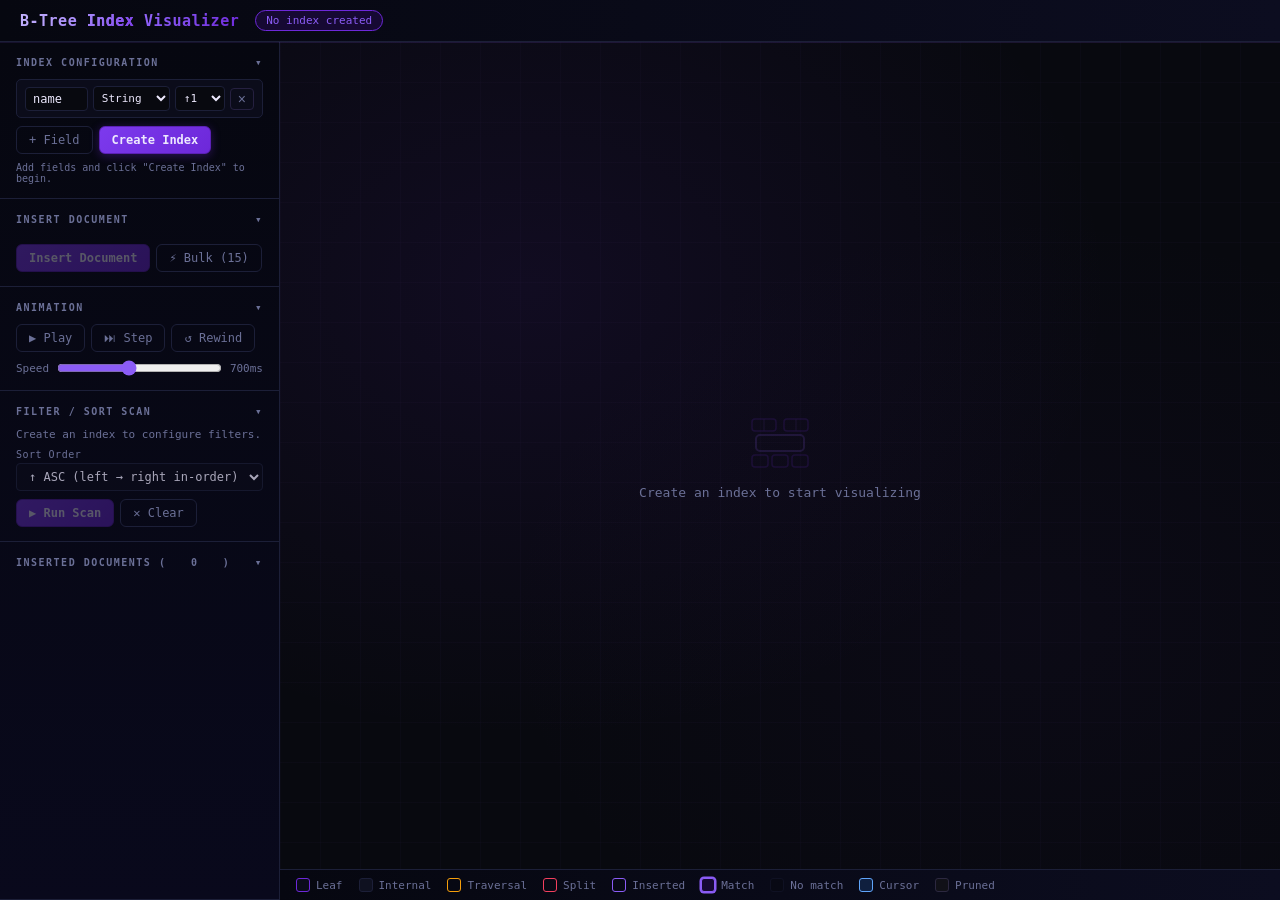
==== commit 0ed39b72: "Update index.html" ====
--- a/index.html
+++ b/index.html
@@ -6,21 +6,21 @@
 <title>B-Tree Index Visualizer</title>
 <style>
 :root {
-  --bg: #001E2B;
-  --surface: #0D3330;
-  --surface2: #0A2A27;
-  --accent: #00ED64;
-  --accent-dim: #00684A;
-  --accent-dark: #023430;
-  --text: #E8EDEB;
-  --text-dim: #89979B;
-  --border: #1C4D3A;
-  --red: #FF6B6B;
-  --yellow: #FFD700;
-  --orange: #FF8C00;
-  --node-internal: #0D3330;
-  --node-leaf: #0A2A27;
-  --ptr-bg: #001826;
+  --bg: #08090F;
+  --surface: #0F1120;
+  --surface2: #0B0C1A;
+  --accent: #8B5CF6;
+  --accent-dim: #6D28D9;
+  --accent-dark: #160933;
+  --text: #EDE9FE;
+  --text-dim: #6B7097;
+  --border: #1C1F38;
+  --red: #F43F5E;
+  --yellow: #F59E0B;
+  --orange: #F97316;
+  --node-internal: #0F1120;
+  --node-leaf: #0B0C1A;
+  --ptr-bg: #06070D;
   --font: 'SF Mono', 'Fira Code', 'Cascadia Code', 'Consolas', monospace;
 }
 
@@ -42,19 +42,28 @@
   display: flex;
   align-items: center;
   padding: 10px 20px;
-  background: #000F17;
+  background: linear-gradient(90deg, #060710 0%, #0C0D20 100%);
   border-bottom: 1px solid var(--border);
   gap: 16px;
   flex-shrink: 0;
   z-index: 10;
+  box-shadow: 0 1px 0 rgba(139,92,246,0.12);
 }
 #header h1 {
   font-size: 15px;
-  color: var(--accent);
   letter-spacing: 0.5px;
   white-space: nowrap;
-}
-#header h1 span { color: var(--text-dim); }
+  background: linear-gradient(135deg, #C4B5FD 0%, #8B5CF6 60%, #6D28D9 100%);
+  -webkit-background-clip: text;
+  -webkit-text-fill-color: transparent;
+  background-clip: text;
+}
+#header h1 span {
+  background: linear-gradient(135deg, #A78BFA, #7C3AED);
+  -webkit-background-clip: text;
+  -webkit-text-fill-color: transparent;
+  background-clip: text;
+}
 
 #info-bar {
   flex: 1;
@@ -94,7 +103,7 @@
 #panel {
   width: 280px;
   flex-shrink: 0;
-  background: #000F17;
+  background: linear-gradient(180deg, #060710 0%, #09091C 100%);
   border-right: 1px solid var(--border);
   display: flex;
   flex-direction: column;
@@ -142,7 +151,7 @@
   outline: none;
   min-width: 0;
 }
-.field-row input.idx-field-input:focus { border-color: var(--accent-dim); }
+.field-row input.idx-field-input:focus { border-color: var(--accent-dim); box-shadow: 0 0 0 2px rgba(109,40,217,0.15); }
 .field-row select {
   background: var(--bg);
   border: 1px solid var(--border);
@@ -158,7 +167,7 @@
 .idx-dir-input  { min-width: 38px; }
 .field-row button.remove-field {
   background: none;
-  border: 1px solid #333;
+  border: 1px solid #252040;
   color: var(--text-dim);
   cursor: pointer;
   border-radius: 4px;
@@ -192,46 +201,52 @@
   text-transform: uppercase;
   letter-spacing: 0.3px;
 }
-.tb-string  { background:#0D2235; color:#5BB8FF; border:1px solid #1a4060; }
-.tb-number  { background:#1a2d0d; color:#7ed957; border:1px solid #2d5010; }
-.tb-float   { background:#1a2d0d; color:#a8e050; border:1px solid #2d5010; }
-.tb-boolean { background:#2d1a3a; color:#c97eff; border:1px solid #4a2060; }
-.tb-date    { background:#2a1a0a; color:#ffb347; border:1px solid #553010; }
-.tb-email   { background:#0d2020; color:#40d0c0; border:1px solid #104040; }
-.tb-enum    { background:#2a1a1a; color:#ff8888; border:1px solid #552020; }
+.tb-string  { background:#0D1535; color:#7EB8FF; border:1px solid #1a2E70; }
+.tb-number  { background:#1a142e; color:#a78bfa; border:1px solid #352560; }
+.tb-float   { background:#1a142e; color:#c4b5fd; border:1px solid #352560; }
+.tb-boolean { background:#2a0D35; color:#e879f9; border:1px solid #601260; }
+.tb-date    { background:#2a1500; color:#fbbf24; border:1px solid #604010; }
+.tb-email   { background:#0d1a2e; color:#38bdf8; border:1px solid #0e3060; }
+.tb-enum    { background:#2a0a18; color:#fb7185; border:1px solid #601030; }
 
 .btn {
   display: inline-flex;
   align-items: center;
   justify-content: center;
   padding: 6px 12px;
-  border-radius: 4px;
+  border-radius: 6px;
   font-family: var(--font);
   font-size: 12px;
   cursor: pointer;
   border: 1px solid transparent;
-  transition: all 0.15s;
+  transition: all 0.18s;
   white-space: nowrap;
 }
 .btn-primary {
-  background: var(--accent);
-  color: #001E2B;
+  background: linear-gradient(135deg, #7C3AED 0%, #6D28D9 100%);
+  color: #EDE9FE;
   font-weight: 700;
-}
-.btn-primary:hover { background: #00ff6f; }
-.btn-primary:disabled { opacity: 0.4; cursor: not-allowed; }
+  border-color: #5B21B6;
+  box-shadow: 0 2px 10px rgba(109,40,217,0.35);
+}
+.btn-primary:hover {
+  background: linear-gradient(135deg, #8B5CF6 0%, #7C3AED 100%);
+  box-shadow: 0 2px 14px rgba(139,92,246,0.45);
+  transform: translateY(-1px);
+}
+.btn-primary:disabled { opacity: 0.35; cursor: not-allowed; box-shadow: none; transform: none; }
 .btn-secondary {
   background: transparent;
   border-color: var(--border);
   color: var(--text-dim);
 }
-.btn-secondary:hover { border-color: var(--accent-dim); color: var(--accent); }
+.btn-secondary:hover { border-color: var(--accent-dim); color: var(--accent); background: rgba(139,92,246,0.06); }
 .btn-danger {
   background: transparent;
-  border-color: #553;
+  border-color: #2A1A28;
   color: var(--text-dim);
 }
-.btn-danger:hover { border-color: var(--red); color: var(--red); }
+.btn-danger:hover { border-color: var(--red); color: var(--red); background: rgba(244,63,94,0.06); }
 
 .btn-row {
   display: flex;
@@ -262,7 +277,7 @@
   font-size: 12px;
   outline: none;
 }
-.doc-field-row input:focus { border-color: var(--accent-dim); }
+.doc-field-row input:focus { border-color: var(--accent-dim); box-shadow: 0 0 0 2px rgba(109,40,217,0.12); }
 .doc-field-row .oid-display {
   font-size: 10px;
   color: var(--text-dim);
@@ -328,8 +343,12 @@
   position: relative;
   cursor: grab;
   background:
-    radial-gradient(ellipse at 20% 20%, #001A26 0%, transparent 60%),
+    linear-gradient(rgba(139,92,246,0.022) 1px, transparent 1px),
+    linear-gradient(90deg, rgba(139,92,246,0.022) 1px, transparent 1px),
+    radial-gradient(ellipse at 25% 30%, rgba(109,40,217,0.09) 0%, transparent 55%),
+    radial-gradient(ellipse at 75% 70%, rgba(76,29,149,0.05) 0%, transparent 50%),
     var(--bg);
+  background-size: 40px 40px, 40px 40px, 100% 100%, 100% 100%, 100% 100%;
 }
 #svg-wrap:active { cursor: grabbing; }
 
@@ -356,7 +375,7 @@
 }
 @keyframes keyInsert {
   0%   { fill: var(--accent); }
-  60%  { fill: #00ff88; }
+  60%  { fill: #C4B5FD; }
   100% { fill: var(--node-leaf); }
 }
 @keyframes edgePulse {
@@ -370,7 +389,7 @@
   display: flex;
   gap: 16px;
   padding: 8px 16px;
-  background: #000F17;
+  background: linear-gradient(90deg, #060710 0%, #0C0D20 100%);
   border-top: 1px solid var(--border);
   flex-shrink: 0;
   font-size: 11px;
@@ -454,7 +473,7 @@
   border-radius: 3px;
   font-family: var(--font);
 }
-.sff-index-note.uses-index { background:#002A18; color:#00B84A; }
+.sff-index-note.uses-index { background:#0E0A28; color:#A78BFA; }
 .sff-index-note.full-scan  { background:#1a1000; color:#aa8800; }
 
 /* ── Extra (non-indexed) field rows ────────────────────── */
@@ -515,7 +534,7 @@
 .scan-result-entry {
   padding: 4px 8px;
   border-radius: 3px;
-  background: #002A18;
+  background: var(--accent-dark);
   border-left: 2px solid var(--accent);
   font-size: 11px;
   color: var(--accent);
@@ -529,9 +548,10 @@
 .scan-result-entry .sr-rid { color: var(--text-dim); font-size: 10px; }
 
 /* Scan legend swatches */
-.ls-scan-match  { background: #003D20; border-color: #00ED64; }
-.ls-scan-cursor { background: #1a3050; border-color: #5BB8FF; }
-.ls-scan-prune  { background: #1a1a1a; border-color: #444; }
+.ls-scan-match  { background: #160933; border-color: #8B5CF6; box-shadow: 0 0 0 1.5px #8B5CF6; }
+.ls-scan-cursor { background: #0F1F3E; border-color: #60A5FA; }
+.ls-scan-prune  { background: #111118; border-color: #2C2840; }
+.ls-scan-miss   { background: #07080E; border-color: #1C1F38; opacity: 0.35; }
 
 /* SVG scan animations */
 @keyframes scanPulse {
@@ -544,9 +564,13 @@
   50%      { fill-opacity: 0.3; }
 }
 @keyframes matchGlow {
-  0%   { fill: #001E2B; }
-  40%  { fill: #003D20; }
-  100% { fill: #002A18; }
+  0%   { fill: #08090F; }
+  35%  { fill: #2D1670; }
+  100% { fill: #160933; }
+}
+@keyframes missedFade {
+  from { opacity: 0.9; }
+  to   { opacity: 0.18; }
 }
 @keyframes pruneIn {
   from { opacity: 1; }
@@ -612,7 +636,7 @@
   position: fixed;
   display: none;
   z-index: 1000;
-  background: #000F17;
+  background: #0C0D1F;
   border: 1px solid var(--accent-dim);
   border-radius: 7px;
   padding: 10px 13px;
@@ -674,7 +698,7 @@
   padding-top: 5px;
   border-top: 1px solid var(--border);
   font-size: 9px;
-  color: #405050;
+  color: #40405A;
   word-break: break-all;
   line-height: 1.4;
 }
@@ -683,7 +707,7 @@
   cursor: crosshair;
 }
 .key-hover-zone:hover {
-  fill: rgba(0, 237, 100, 0.06);
+  fill: rgba(139, 92, 246, 0.1);
 }
 
 /* Scrollbar styling */
@@ -757,10 +781,7 @@
     <!-- Insert Document -->
     <div class="panel-section" id="insert-section">
       <h2>Insert Document</h2>
-      <div class="doc-field-row">
-        <label>_id (ObjectId)</label>
-        <div class="oid-display" id="oid-preview">—</div>
-      </div>
+      <div id="oid-preview" data-oid="" style="display:none"></div>
       <div id="doc-fields"></div>
       <!-- Extra (non-indexed) fields -->
       <div id="doc-extra-section" style="margin-top:8px;display:none">
@@ -844,24 +865,24 @@
     <div id="svg-wrap">
       <div id="empty-state">
         <svg width="64" height="64" viewBox="0 0 64 64" fill="none">
-          <rect x="8" y="24" width="48" height="16" rx="4" stroke="#00ED64" stroke-width="2"/>
-          <rect x="4" y="8" width="24" height="12" rx="3" stroke="#00ED64" stroke-width="1.5"/>
-          <rect x="36" y="8" width="24" height="12" rx="3" stroke="#00ED64" stroke-width="1.5"/>
-          <rect x="4" y="44" width="16" height="12" rx="3" stroke="#00ED64" stroke-width="1.5"/>
-          <rect x="24" y="44" width="16" height="12" rx="3" stroke="#00ED64" stroke-width="1.5"/>
-          <rect x="44" y="44" width="16" height="12" rx="3" stroke="#00ED64" stroke-width="1.5"/>
-          <line x1="16" y1="20" x2="16" y2="8" stroke="#00ED64" stroke-width="1.5" opacity="0.5"/>
-          <line x1="48" y1="20" x2="48" y2="8" stroke="#00ED64" stroke-width="1.5" opacity="0.5"/>
+          <rect x="8" y="24" width="48" height="16" rx="4" stroke="#8B5CF6" stroke-width="2"/>
+          <rect x="4" y="8" width="24" height="12" rx="3" stroke="#6D28D9" stroke-width="1.5"/>
+          <rect x="36" y="8" width="24" height="12" rx="3" stroke="#6D28D9" stroke-width="1.5"/>
+          <rect x="4" y="44" width="16" height="12" rx="3" stroke="#6D28D9" stroke-width="1.5"/>
+          <rect x="24" y="44" width="16" height="12" rx="3" stroke="#6D28D9" stroke-width="1.5"/>
+          <rect x="44" y="44" width="16" height="12" rx="3" stroke="#6D28D9" stroke-width="1.5"/>
+          <line x1="16" y1="20" x2="16" y2="8" stroke="#8B5CF6" stroke-width="1.5" opacity="0.5"/>
+          <line x1="48" y1="20" x2="48" y2="8" stroke="#8B5CF6" stroke-width="1.5" opacity="0.5"/>
         </svg>
         <p>Create an index to start visualizing</p>
       </div>
       <svg id="btree-svg" xmlns="http://www.w3.org/2000/svg">
         <defs>
           <marker id="arrow" markerWidth="8" markerHeight="8" refX="6" refY="3" orient="auto">
-            <path d="M0,0 L0,6 L8,3 z" fill="#1C4D3A"/>
+            <path d="M0,0 L0,6 L8,3 z" fill="#1C1F38"/>
           </marker>
           <marker id="arrow-active" markerWidth="8" markerHeight="8" refX="6" refY="3" orient="auto">
-            <path d="M0,0 L0,6 L8,3 z" fill="#00ED64"/>
+            <path d="M0,0 L0,6 L8,3 z" fill="#8B5CF6"/>
           </marker>
           <filter id="glow" x="-20%" y="-20%" width="140%" height="140%">
             <feGaussianBlur stdDeviation="3" result="blur"/>
@@ -878,6 +899,7 @@
       <div class="legend-item"><div class="legend-swatch ls-split"></div>Split</div>
       <div class="legend-item"><div class="legend-swatch ls-insert"></div>Inserted</div>
       <div class="legend-item"><div class="legend-swatch ls-scan-match"></div>Match</div>
+      <div class="legend-item"><div class="legend-swatch ls-scan-miss"></div>No match</div>
       <div class="legend-item"><div class="legend-swatch ls-scan-cursor"></div>Cursor</div>
       <div class="legend-item"><div class="legend-swatch ls-scan-prune"></div>Pruned</div>
     </div>
@@ -1205,10 +1227,10 @@
 
       const path = makeSvgEl('path', {
         d: `M${x1},${y1} C${x1},${my} ${x2},${my} ${x2},${y2}`,
-        stroke: isActive ? '#00ED64' : '#1C4D3A',
+        stroke: isActive ? '#8B5CF6' : '#1C1F38',
         'stroke-width': isActive ? '2.5' : '1.5',
         fill: 'none',
-        'stroke-opacity': isActive ? '1' : '0.6',
+        'stroke-opacity': isActive ? '1' : '0.55',
         'marker-end': isActive ? 'url(#arrow-active)' : 'url(#arrow)',
         class: isActive ? 'edge-path edge-active' : 'edge-path',
       });
@@ -1228,12 +1250,12 @@
     const isInsertNode = hs.insertNode === node.id;
     const isSplitNew = hs.splitNew === node.id;
 
-    let strokeColor = node.isLeaf ? '#00684A' : '#1C4D3A';
+    let strokeColor = node.isLeaf ? '#5B3FD0' : '#1C1F38';
     let strokeW = '1.5';
-    if (isVisiting)   { strokeColor = '#FFD700'; strokeW = '2.5'; }
-    if (isPreSplit)   { strokeColor = '#FF6B6B'; strokeW = '2.5'; }
-    if (isSplitNew)   { strokeColor = '#00ED64'; strokeW = '2.5'; }
-    if (isInsertNode) { strokeColor = '#00ED64'; strokeW = '2.5'; }
+    if (isVisiting)   { strokeColor = '#F59E0B'; strokeW = '2.5'; }
+    if (isPreSplit)   { strokeColor = '#F43F5E'; strokeW = '2.5'; }
+    if (isSplitNew)   { strokeColor = '#8B5CF6'; strokeW = '2.5'; }
+    if (isInsertNode) { strokeColor = '#8B5CF6'; strokeW = '2.5'; }
 
     const ng = makeSvgEl('g', {
       class: 'btree-node' + (isNew ? ' node-enter' : ''),
@@ -1243,7 +1265,7 @@
     // Node background
     ng.appendChild(makeSvgEl('rect', {
       x: pos.x, y: pos.y, width: pos.w, height: NODE_H, rx: '5',
-      fill: node.isLeaf ? '#0A2A27' : '#0D3330',
+      fill: node.isLeaf ? '#0B0C1A' : '#0F1120',
       stroke: strokeColor,
       'stroke-width': strokeW,
       class: 'node-body',
@@ -1254,7 +1276,7 @@
     const label = node.isLeaf ? 'LEAF' : 'INTERNAL';
     ng.appendChild(makeSvgEl('text', {
       x: pos.x + pos.w / 2, y: pos.y - 5,
-      'text-anchor': 'middle', fill: node.isLeaf ? '#00684A' : '#2C5F52',
+      'text-anchor': 'middle', fill: node.isLeaf ? '#5B3FD0' : '#374165',
       'font-size': '9', 'font-family': 'monospace', 'letter-spacing': '1',
     })).textContent = label;
 
@@ -1264,11 +1286,11 @@
         const px = pos.x + i * (PTR_W + kw);
         ng.appendChild(makeSvgEl('rect', {
           x: px + 1, y: pos.y + 1, width: PTR_W - 2, height: NODE_H - 2, rx: '2',
-          fill: '#001826', opacity: '0.8',
+          fill: '#06070D', opacity: '0.9',
         }));
         ng.appendChild(makeSvgEl('circle', {
           cx: px + PTR_W / 2, cy: pos.y + NODE_H / 2, r: '3',
-          fill: '#00684A',
+          fill: '#5B3FD0',
         }));
       }
     }
@@ -1284,7 +1306,7 @@
       // Key cell background
       ng.appendChild(makeSvgEl('rect', {
         x: kx + 1, y: pos.y + 1, width: kw - 2, height: NODE_H - 2, rx: '2',
-        fill: isInsertKey ? '#003D20' : (node.isLeaf ? '#0A2A27' : '#0D3330'),
+        fill: isInsertKey ? '#160933' : (node.isLeaf ? '#0B0C1A' : '#0F1120'),
         class: isInsertKey ? 'key-cell-rect key-cell-insert' : 'key-cell-rect',
       }));
 
@@ -1293,7 +1315,7 @@
         const dx = node.isLeaf ? pos.x + ki * kw : pos.x + PTR_W + ki * (PTR_W + kw);
         ng.appendChild(makeSvgEl('line', {
           x1: dx, y1: pos.y + 4, x2: dx, y2: pos.y + NODE_H - 4,
-          stroke: '#1C4D3A', 'stroke-width': '1',
+          stroke: '#1C1F38', 'stroke-width': '1',
         }));
       }
 
@@ -1307,7 +1329,7 @@
           x: kx + kw / 2,
           y: node.isLeaf ? pos.y + (NODE_H / 2) - 8 : pos.y + NODE_H / 2 + 5,
           'text-anchor': 'middle',
-          fill: '#00ED64', 'font-size': '12', 'font-family': 'monospace',
+          fill: '#A78BFA', 'font-size': '12', 'font-family': 'monospace',
           'font-weight': '600',
         });
         txt.textContent = vals[0] === null ? 'null' : String(vals[0]);
@@ -1321,7 +1343,7 @@
             x: kx + kw / 2,
             y: startY + fi * step + 12,
             'text-anchor': 'middle',
-            fill: fi === 0 ? '#00ED64' : '#00B84A',
+            fill: fi === 0 ? '#A78BFA' : '#7C5CD8',
             'font-size': fi === 0 ? '11' : '10',
             'font-family': 'monospace',
           });
@@ -1332,7 +1354,7 @@
             x: kx + kw / 2,
             y: startY + fi * step + 3,
             'text-anchor': 'middle',
-            fill: '#2C5F52', 'font-size': '8', 'font-family': 'monospace',
+            fill: '#3D3F62', 'font-size': '8', 'font-family': 'monospace',
           });
           flbl.textContent = tree.indexFields[fi];
           ng.appendChild(flbl);
@@ -1346,7 +1368,7 @@
           x: kx + kw / 2,
           y: pos.y + NODE_H - 8,
           'text-anchor': 'middle',
-          fill: '#2C7A5C', 'font-size': '9', 'font-family': 'monospace',
+          fill: '#4A4B70', 'font-size': '9', 'font-family': 'monospace',
         });
         ridTxt.textContent = shortId(rid);
         const titleEl = document.createElementNS(SVG_NS, 'title');
@@ -1358,7 +1380,7 @@
         ng.appendChild(makeSvgEl('line', {
           x1: kx + 4, y1: pos.y + NODE_H - 17,
           x2: kx + kw - 4, y2: pos.y + NODE_H - 17,
-          stroke: '#1C4D3A', 'stroke-width': '0.5', opacity: '0.6',
+          stroke: '#1C1F38', 'stroke-width': '0.5', opacity: '0.7',
         }));
       }
     });
@@ -1717,7 +1739,6 @@
 
 function genOid() {
   const oid = genObjectId();
-  document.getElementById('oid-preview').textContent = shortId(oid) + ' (ObjectId)';
   document.getElementById('oid-preview').dataset.oid = oid;
   return oid;
 }
@@ -2519,7 +2540,7 @@
 
   hint.style.display = '';
   if (hasLeading) {
-    hint.style.background = '#002A18'; hint.style.borderColor = '#00684A'; hint.style.color = '#00B84A';
+    hint.style.background = '#100830'; hint.style.borderColor = '#5B21B6'; hint.style.color = '#A78BFA';
     hint.textContent = `⚡ Leading field filter active — B-tree will prune non-matching subtrees.`
       + (hasExtra ? ' Non-indexed fields applied as post-filter.' : '');
   } else if (hasIndexed) {
@@ -2634,14 +2655,28 @@
       return;
     }
 
-    ng.style.opacity   = '1';
-    ng.style.filter    = '';
+    // Nodes where every checked key missed (no matches at all) — dim the whole node
+    const allMissed = missed.size > 0 && matched.size === 0 && !isVisiting;
+    if (allMissed) {
+      ng.style.opacity   = '0.28';
+      ng.style.filter    = 'grayscale(70%)';
+      ng.style.transition = 'opacity 0.3s, filter 0.3s';
+    } else {
+      ng.style.opacity   = '1';
+      ng.style.filter    = '';
+    }
 
     // Override node border for visiting
     const nodeBg = ng.querySelector('.node-body');
     if (nodeBg && isVisiting) {
       nodeBg.setAttribute('stroke', '#FFD700');
       nodeBg.setAttribute('stroke-width', '2.5');
+    }
+    // Matched node gets a violet node border
+    if (nodeBg && matched.size > 0 && !isVisiting) {
+      nodeBg.setAttribute('stroke', '#8B5CF6');
+      nodeBg.setAttribute('stroke-width', '2');
+      nodeBg.setAttribute('filter', 'url(#glow)');
     }
 
     // Override key cell backgrounds
@@ -2653,7 +2688,6 @@
         // Add cyan border overlay
         const existingOverlay = ng.querySelector(`.scan-cursor-overlay-${ki}`);
         if (!existingOverlay) {
-          // find the parent SVG namespace
           const ov = document.createElementNS(SVG_NS, 'rect');
           const x = parseFloat(cell.getAttribute('x'));
           const y = parseFloat(cell.getAttribute('y'));
@@ -2670,38 +2704,69 @@
           ng.appendChild(ov);
         }
       } else if (matched.has(ki)) {
-        cell.setAttribute('fill', '#002A18');
+        cell.setAttribute('fill', '#160933');
         cell.style.animation = 'matchGlow 0.5s ease forwards';
-        // Remove cursor overlay if present
+        cell.style.opacity = '1';
         ng.querySelector(`.scan-cursor-overlay-${ki}`)?.remove();
+        // Violet border ring around matched key cell
+        if (!ng.querySelector(`.scan-match-ring-${ki}`)) {
+          const ring = document.createElementNS(SVG_NS, 'rect');
+          const x = parseFloat(cell.getAttribute('x'));
+          const y = parseFloat(cell.getAttribute('y'));
+          const w = parseFloat(cell.getAttribute('width'));
+          const h = parseFloat(cell.getAttribute('height'));
+          ring.setAttribute('x', x); ring.setAttribute('y', y);
+          ring.setAttribute('width', w); ring.setAttribute('height', h);
+          ring.setAttribute('rx', '2');
+          ring.setAttribute('fill', 'none');
+          ring.setAttribute('stroke', '#8B5CF6');
+          ring.setAttribute('stroke-width', '2.5');
+          ring.setAttribute('pointer-events', 'none');
+          ring.classList.add(`scan-match-ring-${ki}`);
+          ng.appendChild(ring);
+        }
       } else if (missed.has(ki)) {
-        cell.setAttribute('fill', '#0d1f1a');
-        cell.style.opacity = '0.55';
+        cell.setAttribute('fill', '#050908');
+        cell.style.animation = 'missedFade 0.4s ease forwards';
         ng.querySelector(`.scan-cursor-overlay-${ki}`)?.remove();
+        ng.querySelector(`.scan-match-ring-${ki}`)?.remove();
       } else {
         ng.querySelector(`.scan-cursor-overlay-${ki}`)?.remove();
+        ng.querySelector(`.scan-match-ring-${ki}`)?.remove();
       }
     });
 
-    // Override key text color for matched keys
-    // We need to find the text elements for each key.
-    // The key texts are siblings of cell rects — match them by position index.
-    // Rather than re-query (complex), we rely on CSS animation above being enough.
-    // Optionally add a ✓ tick badge on matched keys
+    // ── Match badge — circle indicator at top-right of matched key cell ──
     if (matched.size > 0) {
       matched.forEach(ki => {
         const badgeId = `match-badge-${nid}-${ki}`;
         if (!ng.querySelector(`#${badgeId}`)) {
-          // Find the approximate x position of this key cell
           const cells2 = ng.querySelectorAll('.key-cell-rect');
           if (cells2[ki]) {
-            const kx = parseFloat(cells2[ki].getAttribute('x'));
-            const ky = parseFloat(cells2[ki].getAttribute('y'));
+            const kx  = parseFloat(cells2[ki].getAttribute('x'));
+            const ky  = parseFloat(cells2[ki].getAttribute('y'));
+            const kw2 = parseFloat(cells2[ki].getAttribute('width'));
+            // Circle sits in top-right corner — never overlaps key text
+            const cx  = kx + kw2 - 10;
+            const cy  = ky + 10;
+
+            const circle = document.createElementNS(SVG_NS, 'circle');
+            circle.setAttribute('cx', cx); circle.setAttribute('cy', cy);
+            circle.setAttribute('r', '9');
+            circle.setAttribute('fill', '#0E072A');
+            circle.setAttribute('stroke', '#8B5CF6');
+            circle.setAttribute('stroke-width', '1.5');
+            circle.setAttribute('pointer-events', 'none');
+            circle.setAttribute('id', badgeId + '-bg');
+            ng.appendChild(circle);
+
             const tick = document.createElementNS(SVG_NS, 'text');
-            tick.setAttribute('x', kx + 6);
-            tick.setAttribute('y', ky + 10);
-            tick.setAttribute('font-size', '9');
-            tick.setAttribute('fill', '#00ED64');
+            tick.setAttribute('x', cx);
+            tick.setAttribute('y', cy + 4);
+            tick.setAttribute('text-anchor', 'middle');
+            tick.setAttribute('font-size', '11');
+            tick.setAttribute('font-weight', '700');
+            tick.setAttribute('fill', '#A78BFA');
             tick.setAttribute('font-family', 'monospace');
             tick.setAttribute('id', badgeId);
             tick.setAttribute('pointer-events', 'none');
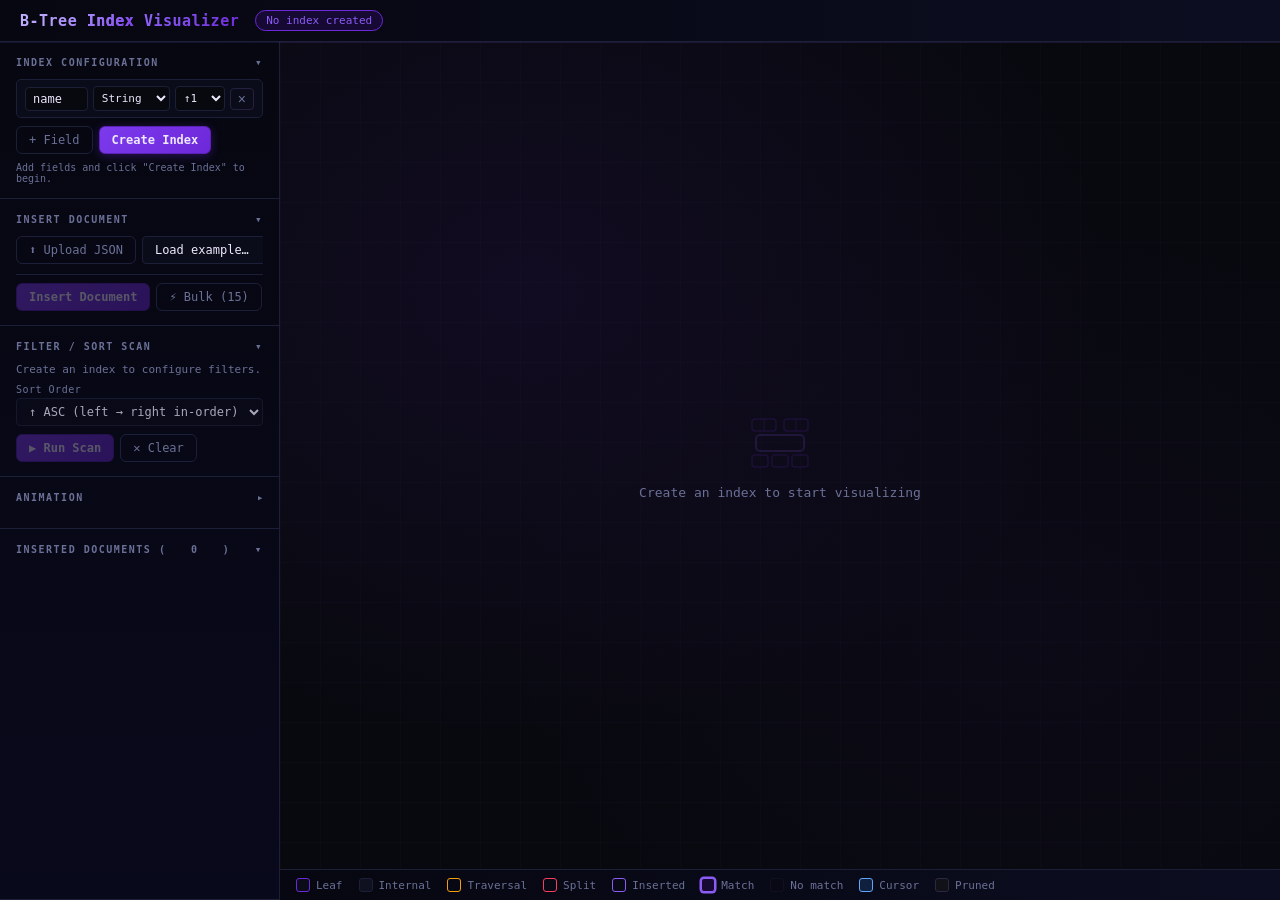
==== commit ce6b3990: "Update index.html" ====
--- a/index.html
+++ b/index.html
@@ -781,6 +781,26 @@
     <!-- Insert Document -->
     <div class="panel-section" id="insert-section">
       <h2>Insert Document</h2>
+
+      <!-- JSON / Example loader -->
+      <div id="json-upload-wrap" style="margin-bottom:10px">
+        <div style="display:flex;gap:6px;margin-bottom:5px">
+          <label class="btn btn-secondary" for="json-file-input" style="cursor:pointer;flex:1;text-align:center;justify-content:center">⬆ Upload JSON</label>
+          <select id="example-select" style="flex:1;background:var(--surface2);border:1px solid var(--border);color:var(--text);padding:5px 8px;border-radius:4px;font-family:var(--font);font-size:12px;outline:none;cursor:pointer">
+            <option value="">Load example…</option>
+            <option value="employees">Employees (20)</option>
+            <option value="products">Products (20)</option>
+            <option value="orders">Orders (20)</option>
+          </select>
+        </div>
+        <input type="file" id="json-file-input" accept=".json" style="display:none">
+        <div id="json-status" style="display:none;padding:5px 8px;background:var(--surface2);border:1px solid var(--accent-dim);border-radius:4px;font-size:11px;line-height:1.4">
+          <span id="json-status-text" style="color:var(--accent)"></span>
+          <button id="json-clear-btn" style="float:right;background:none;border:none;color:var(--text-dim);cursor:pointer;font-size:13px;padding:0;line-height:1" title="Clear loaded data">×</button>
+        </div>
+      </div>
+      <div style="border-top:1px solid var(--border);margin-bottom:8px"></div>
+
       <div id="oid-preview" data-oid="" style="display:none"></div>
       <div id="doc-fields"></div>
       <!-- Extra (non-indexed) fields -->
@@ -803,21 +823,6 @@
         <div style="height:4px;background:var(--surface2);border-radius:2px;overflow:hidden">
           <div id="bulk-bar" style="height:100%;width:0%;background:var(--accent);border-radius:2px;transition:width 0.2s ease"></div>
         </div>
-      </div>
-    </div>
-
-    <!-- Animation Controls -->
-    <div class="panel-section">
-      <h2>Animation</h2>
-      <div id="anim-controls">
-        <button class="btn btn-secondary" id="play-btn" disabled>▶ Play</button>
-        <button class="btn btn-secondary" id="step-btn" disabled>⏭ Step</button>
-        <button class="btn btn-secondary" id="rewind-btn" disabled>↺ Rewind</button>
-      </div>
-      <div class="speed-row">
-        <span>Speed</span>
-        <input type="range" id="speed-slider" min="100" max="1500" value="700" step="100">
-        <span id="speed-label">700ms</span>
       </div>
     </div>
 
@@ -849,6 +854,21 @@
         </div>
         <div id="scan-result-list" style="max-height:130px;overflow-y:auto;display:flex;flex-direction:column;gap:3px"></div>
         <div id="scan-stats-line" style="margin-top:6px;font-size:10px;color:var(--text-dim)"></div>
+      </div>
+    </div>
+
+    <!-- Animation Controls -->
+    <div class="panel-section collapsed">
+      <h2>Animation</h2>
+      <div id="anim-controls">
+        <button class="btn btn-secondary" id="play-btn" disabled>▶ Play</button>
+        <button class="btn btn-secondary" id="step-btn" disabled>⏭ Step</button>
+        <button class="btn btn-secondary" id="rewind-btn" disabled>↺ Rewind</button>
+      </div>
+      <div class="speed-row">
+        <span>Speed</span>
+        <input type="range" id="speed-slider" min="100" max="1500" value="700" step="100">
+        <span id="speed-label">700ms</span>
       </div>
     </div>
 
@@ -1194,6 +1214,8 @@
   const vw = wrap.clientWidth;
   const tx = svgW < vw ? (vw - svgW) / 2 : 0;
   g.setAttribute('transform', `translate(${tx},0)`);
+  lastPositions = positions;
+  lastTx = tx;
 
   // Draw edges layer
   const edgeG = makeSvgEl('g', { id: 'edge-layer' });
@@ -1528,6 +1550,9 @@
 let pendingEvents = null;
 let animPlaying = false;
 let docCount = 0;
+let lastPositions = null;  // node positions from most recent renderTree call
+let lastTx = 0;            // translate-x applied to tree-root-g
+let pendingDocs = [];      // docs loaded from JSON/example, queued until index is created
 
 // fieldName → { type, enumVals }  — set when index is created
 const fieldTypeConfig = new Map();
@@ -1743,6 +1768,71 @@
   return oid;
 }
 
+// ─────────────────────────────────────────────────────────────
+//  JSON / Example Data Loader
+// ─────────────────────────────────────────────────────────────
+const JSON_MAX_BYTES = 150 * 1024; // 150 KB
+const JSON_MAX_DOCS  = 300;
+
+function inferType(val) {
+  if (typeof val === 'boolean') return 'boolean';
+  if (typeof val === 'number')  return Number.isInteger(val) ? 'number' : 'float';
+  if (typeof val === 'string') {
+    if (/^\d{4}-\d{2}-\d{2}/.test(val))          return 'date';
+    if (/^[^\s@]+@[^\s@]+\.[^\s@]+$/.test(val))  return 'email';
+  }
+  return 'string';
+}
+
+function detectFieldsFromDocs(docs) {
+  const seen = new Map(); // fieldName → type
+  docs.slice(0, 50).forEach(doc => {
+    Object.keys(doc).forEach(k => {
+      if (k === '_id' || seen.has(k)) return;
+      seen.set(k, inferType(doc[k]));
+    });
+  });
+  return Array.from(seen.entries()).map(([name, type]) => ({ name, type, dir: 1, enumVals: [] }));
+}
+
+function setJsonStatus(msg, isError = false) {
+  const box  = document.getElementById('json-status');
+  const text = document.getElementById('json-status-text');
+  box.style.display = msg ? '' : 'none';
+  box.style.borderColor = isError ? 'var(--red)' : 'var(--accent-dim)';
+  text.style.color      = isError ? 'var(--red)' : 'var(--accent)';
+  text.textContent = msg;
+}
+
+function loadJsonDocs(raw) {
+  // Normalise to array
+  let docs = Array.isArray(raw) ? raw : [raw];
+  docs = docs.filter(d => d && typeof d === 'object' && !Array.isArray(d));
+  if (docs.length === 0) { setJsonStatus('No valid objects found in JSON.', true); return; }
+
+  const truncated = docs.length > JSON_MAX_DOCS;
+  docs = docs.slice(0, JSON_MAX_DOCS).map(d => {
+    const doc = { ...d };
+    if (!doc._id) doc._id = genObjectId();
+    return doc;
+  });
+  pendingDocs = docs;
+
+  // If no index yet, auto-populate the Index Config field rows
+  if (!indexActive) {
+    const configs = detectFieldsFromDocs(docs);
+    document.getElementById('field-rows').innerHTML = '';
+    configs.forEach(c => addFieldRow(c.name, c.type));
+  }
+
+  const note = truncated ? ` (truncated to ${JSON_MAX_DOCS})` : '';
+  const action = indexActive ? 'Inserting into tree…' : 'Configure index fields above, then click Create Index.';
+  setJsonStatus(`${docs.length} document${docs.length !== 1 ? 's' : ''} loaded${note}. ${action}`);
+
+  // If index already exists, start inserting immediately
+  if (indexActive) startBulkInsertFromDocs();
+}
+
 function createIndex() {
   const configs = getIndexFieldConfigs();
   if (configs.length === 0) { alert('Add at least one field.'); return; }
@@ -1779,6 +1869,9 @@
   enableScanUI();
   updateStats();
   renderTree(tree, {});
+
+  // Replay any docs that were loaded before the index existed
+  if (pendingDocs.length > 0) startBulkInsertFromDocs();
 }
 
 function resetIndex() {
@@ -1808,9 +1901,13 @@
 
   docStore.clear();
   fieldTypeConfig.clear();
+  pendingDocs = [];
   disableScanUI();
   document.getElementById('doc-extra-section').style.display = 'none';
   clearExtraFieldRows();
+  document.getElementById('example-select').value = '';
+  document.getElementById('json-file-input').value = '';
+  setJsonStatus('');
   const g = document.getElementById('tree-root-g');
   g.innerHTML = '';
   document.getElementById('empty-state').style.display = 'flex';
@@ -1855,6 +1952,40 @@
 // ─────────────────────────────────────────────────────────────
 //  Event handlers
 // ─────────────────────────────────────────────────────────────
+document.getElementById('json-file-input').addEventListener('change', function () {
+  const file = this.files[0];
+  if (!file) return;
+  if (file.size > JSON_MAX_BYTES) {
+    setJsonStatus(`File too large (${(file.size/1024).toFixed(0)} KB). Max is ${JSON_MAX_BYTES/1024} KB.`, true);
+    this.value = '';
+    return;
+  }
+  const reader = new FileReader();
+  reader.onload = e => {
+    try {
+      const parsed = JSON.parse(e.target.result);
+      loadJsonDocs(parsed);
+    } catch (err) {
+      setJsonStatus('Invalid JSON: ' + err.message, true);
+    }
+  };
+  reader.readAsText(file);
+  this.value = ''; // allow re-selecting same file
+});
+
+document.getElementById('example-select').addEventListener('change', function () {
+  const key = this.value;
+  if (!key) return;
+  loadJsonDocs(EXAMPLE_DATASETS[key].map(d => ({ ...d })));
+});
+
+document.getElementById('json-clear-btn').addEventListener('click', () => {
+  pendingDocs = [];
+  document.getElementById('example-select').value = '';
+  document.getElementById('json-file-input').value = '';
+  setJsonStatus('');
+});
+
 document.getElementById('add-field-btn').addEventListener('click', () => addFieldRow());
 
 document.getElementById('create-index-btn').addEventListener('click', createIndex);
@@ -1959,6 +2090,78 @@
     });
   }
 });
+
+// ─────────────────────────────────────────────────────────────
+//  Example Datasets
+// ─────────────────────────────────────────────────────────────
+const EXAMPLE_DATASETS = {
+  employees: [
+    {name:'Alice Chen',age:32,department:'Engineering',salary:95000.0},
+    {name:'Bob Smith',age:45,department:'Marketing',salary:72000.0},
+    {name:'Carol Davis',age:28,department:'Engineering',salary:88000.0},
+    {name:'Dave Wilson',age:51,department:'Finance',salary:110000.0},
+    {name:'Eve Johnson',age:36,department:'HR',salary:68000.0},
+    {name:'Frank Lee',age:29,department:'Engineering',salary:91000.0},
+    {name:'Grace Park',age:43,department:'Sales',salary:78000.0},
+    {name:'Hank Brown',age:38,department:'Marketing',salary:74000.0},
+    {name:'Ivy Martinez',age:25,department:'Engineering',salary:82000.0},
+    {name:'Jack Taylor',age:47,department:'Finance',salary:120000.0},
+    {name:'Karen White',age:33,department:'Product',salary:98000.0},
+    {name:'Leo Garcia',age:41,department:'Sales',salary:85000.0},
+    {name:'Mia Anderson',age:27,department:'Design',salary:77000.0},
+    {name:'Noah Thomas',age:55,department:'Finance',salary:135000.0},
+    {name:'Olivia Moore',age:31,department:'Engineering',salary:93000.0},
+    {name:'Paul Jackson',age:44,department:'HR',salary:71000.0},
+    {name:'Quinn Harris',age:26,department:'Design',salary:75000.0},
+    {name:'Rosa Martin',age:39,department:'Product',salary:102000.0},
+    {name:'Sam Thompson',age:34,department:'Engineering',salary:97000.0},
+    {name:'Tina Lopez',age:48,department:'Marketing',salary:80000.0},
+  ],
+  products: [
+    {name:'Wireless Mouse',category:'Electronics',price:29.99,inStock:true},
+    {name:'Desk Lamp',category:'Home',price:45.00,inStock:true},
+    {name:'Running Shoes',category:'Sports',price:89.95,inStock:false},
+    {name:'Python Cookbook',category:'Books',price:39.99,inStock:true},
+    {name:'Yoga Mat',category:'Sports',price:25.50,inStock:true},
+    {name:'USB-C Hub',category:'Electronics',price:54.99,inStock:true},
+    {name:'Coffee Maker',category:'Home',price:79.00,inStock:false},
+    {name:'Noise Cancelling Headphones',category:'Electronics',price:199.99,inStock:true},
+    {name:'Resistance Bands',category:'Sports',price:18.99,inStock:true},
+    {name:'Standing Desk',category:'Home',price:349.00,inStock:false},
+    {name:'Mechanical Keyboard',category:'Electronics',price:129.99,inStock:true},
+    {name:'Water Bottle',category:'Sports',price:22.00,inStock:true},
+    {name:'Desk Plant',category:'Home',price:14.99,inStock:true},
+    {name:'JavaScript Guide',category:'Books',price:44.99,inStock:true},
+    {name:'Webcam HD',category:'Electronics',price:69.99,inStock:false},
+    {name:'Foam Roller',category:'Sports',price:31.00,inStock:true},
+    {name:'LED Strip Lights',category:'Home',price:19.99,inStock:true},
+    {name:'Design Patterns',category:'Books',price:49.99,inStock:true},
+    {name:'Ergonomic Chair',category:'Home',price:289.00,inStock:false},
+    {name:'Portable SSD',category:'Electronics',price:109.99,inStock:true},
+  ],
+  orders: [
+    {customerId:1001,amount:129.99,status:'delivered',createdAt:'2024-01-05'},
+    {customerId:1042,amount:45.50,status:'shipped',createdAt:'2024-01-08'},
+    {customerId:1017,amount:299.00,status:'delivered',createdAt:'2024-01-10'},
+    {customerId:1003,amount:18.99,status:'cancelled',createdAt:'2024-01-12'},
+    {customerId:1055,amount:74.00,status:'delivered',createdAt:'2024-01-15'},
+    {customerId:1028,amount:199.99,status:'processing',createdAt:'2024-01-17'},
+    {customerId:1001,amount:55.25,status:'delivered',createdAt:'2024-01-19'},
+    {customerId:1064,amount:340.00,status:'shipped',createdAt:'2024-01-21'},
+    {customerId:1033,amount:22.00,status:'delivered',createdAt:'2024-01-23'},
+    {customerId:1019,amount:88.50,status:'delivered',createdAt:'2024-01-25'},
+    {customerId:1071,amount:15.99,status:'cancelled',createdAt:'2024-01-27'},
+    {customerId:1009,amount:410.00,status:'delivered',createdAt:'2024-01-29'},
+    {customerId:1047,amount:63.75,status:'shipped',createdAt:'2024-02-01'},
+    {customerId:1022,amount:149.99,status:'delivered',createdAt:'2024-02-03'},
+    {customerId:1058,amount:37.00,status:'processing',createdAt:'2024-02-05'},
+    {customerId:1013,amount:250.00,status:'delivered',createdAt:'2024-02-07'},
+    {customerId:1039,amount:92.40,status:'delivered',createdAt:'2024-02-09'},
+    {customerId:1002,amount:175.00,status:'shipped',createdAt:'2024-02-11'},
+    {customerId:1067,amount:44.99,status:'delivered',createdAt:'2024-02-13'},
+    {customerId:1025,amount:320.50,status:'processing',createdAt:'2024-02-15'},
+  ],
+};
 
 // ─────────────────────────────────────────────────────────────
 //  Dummy Data Generator
@@ -2088,44 +2291,55 @@
 }
 
 function processBulkQueue(idx) {
-  if (idx >= bulkQueue.length) {
-    // Done
+  const total = bulkQueue.length;
+  if (idx >= total) {
     bulkRunning = false;
     document.getElementById('bulk-btn').disabled = false;
     document.getElementById('insert-btn').disabled = false;
     document.getElementById('bulk-progress').style.display = 'none';
     document.getElementById('bulk-label').textContent = 'Inserting…';
-    setStepMsg(`✓ Bulk insert complete — ${BULK_COUNT} documents added`);
+    setStepMsg(`✓ Bulk insert complete — ${total} documents added`);
     renderTree(tree, {});
     updateStats();
     return;
   }
 
   const doc = bulkQueue[idx];
-  const pct = Math.round((idx / BULK_COUNT) * 100);
-
-  // Update progress bar
+  const pct = Math.round((idx / total) * 100);
+
   document.getElementById('bulk-bar').style.width = pct + '%';
-  document.getElementById('bulk-counter').textContent = `${idx} / ${BULK_COUNT}`;
+  document.getElementById('bulk-counter').textContent = `${idx} / ${total}`;
   document.getElementById('bulk-label').textContent =
     `Inserting ${formatKeyLabel(tree.extractKey(doc))}`;
-  setStepMsg(`Bulk [${idx + 1}/${BULK_COUNT}] inserting ${formatKeyLabel(tree.extractKey(doc))}`);
-
-  // Insert into tree
+  setStepMsg(`Bulk [${idx + 1}/${total}] inserting ${formatKeyLabel(tree.extractKey(doc))}`);
+
   tree.insert(doc);
   docStore.set(doc._id, { ...doc });
   addDocToLog(doc, tree.indexFields);
   updateStats();
-
-  // Render with a brief flash of the inserted key highlighted
-  // We re-run a lightweight insert-event just for the final 'insert' marker
-  const insertEvents = tree.insert.__last_events || [];
   renderTree(tree, {});
 
-  // Animate the newly inserted node with a CSS flash by adding a class
-  setTimeout(() => {
-    processBulkQueue(idx + 1);
-  }, 220); // ~220ms per record — quick but visible
+  setTimeout(() => processBulkQueue(idx + 1), 220);
+}
+
+function startBulkInsertFromDocs() {
+  if (!indexActive || bulkRunning || animPlaying) return;
+  if (pendingDocs.length === 0) return;
+
+  bulkQueue = pendingDocs;
+  pendingDocs = [];
+  bulkRunning = true;
+
+  document.getElementById('bulk-btn').disabled = true;
+  document.getElementById('insert-btn').disabled = true;
+  document.getElementById('play-btn').disabled = true;
+  document.getElementById('step-btn').disabled = true;
+  document.getElementById('rewind-btn').disabled = true;
+  document.getElementById('bulk-progress').style.display = 'block';
+  document.getElementById('bulk-bar').style.width = '0%';
+
+  setJsonStatus('');
+  processBulkQueue(0);
 }
 
 // Hook: monkey-patch tree.insert to also capture events for flash
@@ -2281,12 +2495,41 @@
   document.getElementById('run-scan-btn').disabled = false;
   document.getElementById('run-scan-btn').textContent = '▶ Run Scan';
   setStepMsg('');
+  const wrap = document.getElementById('svg-wrap');
+  const svgW = parseFloat(document.getElementById('btree-svg').getAttribute('width')) || 0;
+  wrap.scrollTo({ left: Math.max(0, (svgW - wrap.clientWidth) / 2), top: 0, behavior: 'smooth' });
 }
 
 function matchesExtraFilter(doc, f) {
   const raw = doc[f.fieldName];
   const kv  = parseVal(raw !== undefined ? String(raw) : null);
   return matchesFilter(kv, f.op, parseVal(f.v1), parseVal(f.v2));
+}
+
+function scrollToNode(nodeId) {
+  if (!lastPositions) return;
+  const pos = lastPositions.get(nodeId);
+  if (!pos) return;
+  const wrap = document.getElementById('svg-wrap');
+  const margin = 48;
+  const nodeLeft   = pos.x + lastTx;
+  const nodeRight  = nodeLeft + pos.w;
+  const nodeTop    = pos.y;
+  const nodeBottom = nodeTop + NODE_H;
+  const visLeft    = wrap.scrollLeft;
+  const visRight   = wrap.scrollLeft + wrap.clientWidth;
+  const visTop     = wrap.scrollTop;
+  const visBottom  = wrap.scrollTop + wrap.clientHeight;
+
+  let targetLeft = wrap.scrollLeft;
+  let targetTop  = wrap.scrollTop;
+  if (nodeLeft - margin < visLeft)        targetLeft = nodeLeft - margin;
+  else if (nodeRight + margin > visRight) targetLeft = nodeRight + margin - wrap.clientWidth;
+  if (nodeTop - margin < visTop)          targetTop  = nodeTop - margin;
+  else if (nodeBottom + margin > visBottom) targetTop = nodeBottom + margin - wrap.clientHeight;
+
+  if (targetLeft !== wrap.scrollLeft || targetTop !== wrap.scrollTop)
+    wrap.scrollTo({ left: Math.max(0, targetLeft), top: Math.max(0, targetTop), behavior: 'smooth' });
 }
 
 function runScan() {
@@ -2376,6 +2619,7 @@
     }
     setStepMsg(scanEventDescription(ev));
     renderTree(tree, scanState);
+    if (ev.type === 'scan-enter' || ev.type === 'scan-key') scrollToNode(ev.nodeId);
   }
 
   function tick() {
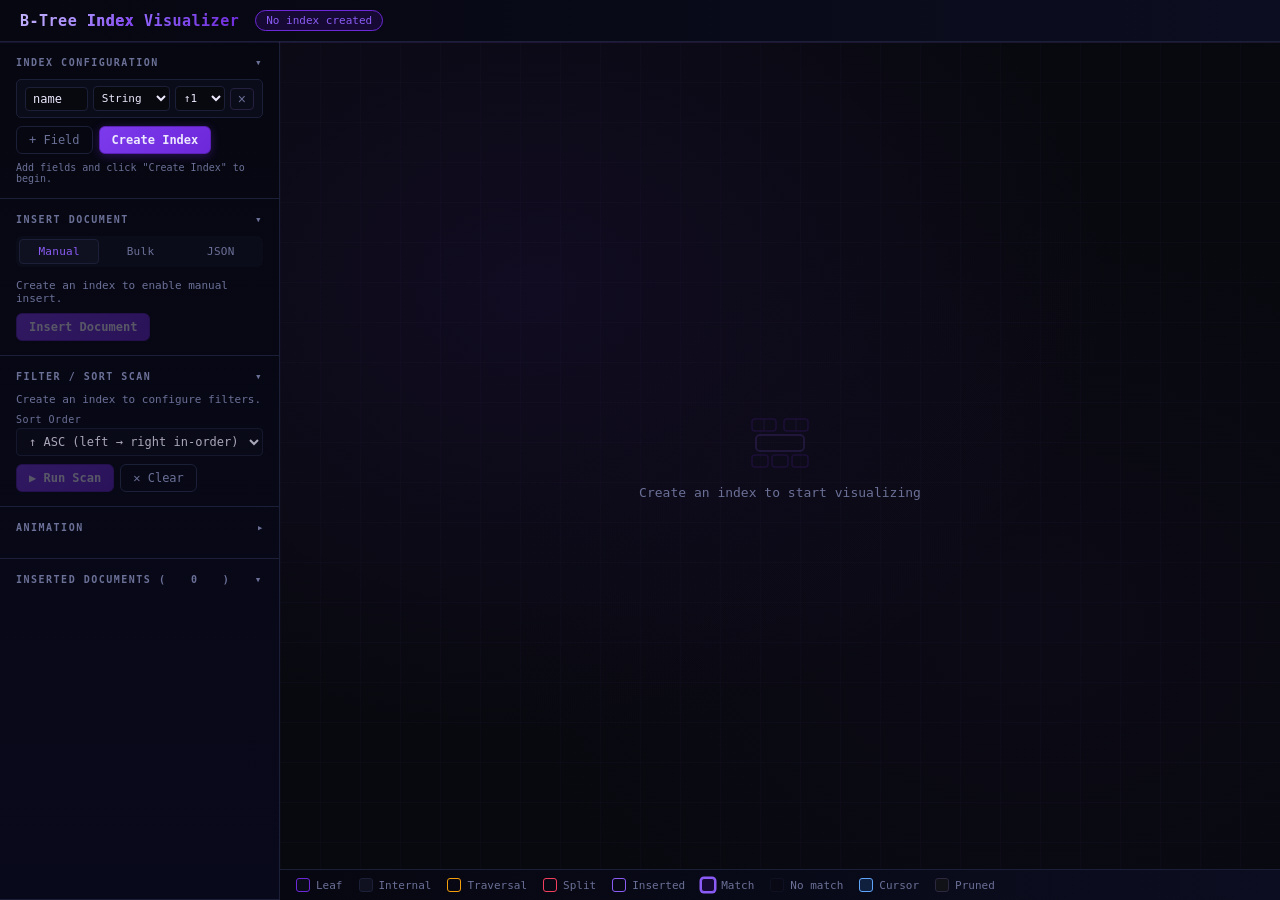
==== commit a5f541ed: "Update index.html" ====
--- a/index.html
+++ b/index.html
@@ -577,6 +577,36 @@
   to   { opacity: 0.25; }
 }
 
+/* ── Insert tabs ────────────────────────────────────────── */
+.insert-tabs {
+  display: flex;
+  gap: 2px;
+  margin-bottom: 12px;
+  background: var(--surface2);
+  border-radius: 6px;
+  padding: 3px;
+}
+.itab {
+  flex: 1;
+  padding: 5px 4px;
+  background: transparent;
+  border: none;
+  color: var(--text-dim);
+  cursor: pointer;
+  border-radius: 4px;
+  font-family: var(--font);
+  font-size: 11px;
+  letter-spacing: 0.3px;
+  transition: all 0.15s;
+  text-align: center;
+}
+.itab.active {
+  background: var(--surface);
+  color: var(--accent);
+  border: 1px solid var(--border);
+}
+.itab:hover:not(.active) { color: var(--text); }
+
 /* ── Collapsible panel sections ─────────────────────────── */
 .panel-section h2 {
   display: flex;
@@ -782,46 +812,75 @@
     <div class="panel-section" id="insert-section">
       <h2>Insert Document</h2>
 
-      <!-- JSON / Example loader -->
-      <div id="json-upload-wrap" style="margin-bottom:10px">
-        <div style="display:flex;gap:6px;margin-bottom:5px">
-          <label class="btn btn-secondary" for="json-file-input" style="cursor:pointer;flex:1;text-align:center;justify-content:center">⬆ Upload JSON</label>
-          <select id="example-select" style="flex:1;background:var(--surface2);border:1px solid var(--border);color:var(--text);padding:5px 8px;border-radius:4px;font-family:var(--font);font-size:12px;outline:none;cursor:pointer">
-            <option value="">Load example…</option>
-            <option value="employees">Employees (20)</option>
-            <option value="products">Products (20)</option>
-            <option value="orders">Orders (20)</option>
-          </select>
+      <!-- Tab bar -->
+      <div class="insert-tabs">
+        <button class="itab active" data-tab="manual">Manual</button>
+        <button class="itab" data-tab="bulk">Bulk</button>
+        <button class="itab" data-tab="json">JSON</button>
+      </div>
+
+      <!-- ① Manual tab -->
+      <div class="itab-content" id="itab-manual">
+        <div id="oid-preview" data-oid="" style="display:none"></div>
+        <div id="doc-fields">
+          <p style="font-size:11px;color:var(--text-dim)">Create an index to enable manual insert.</p>
         </div>
-        <input type="file" id="json-file-input" accept=".json" style="display:none">
-        <div id="json-status" style="display:none;padding:5px 8px;background:var(--surface2);border:1px solid var(--accent-dim);border-radius:4px;font-size:11px;line-height:1.4">
-          <span id="json-status-text" style="color:var(--accent)"></span>
-          <button id="json-clear-btn" style="float:right;background:none;border:none;color:var(--text-dim);cursor:pointer;font-size:13px;padding:0;line-height:1" title="Clear loaded data">×</button>
+        <div id="doc-extra-section" style="margin-top:8px;display:none">
+          <div style="display:flex;justify-content:space-between;align-items:center;margin-bottom:5px">
+            <span style="font-size:10px;text-transform:uppercase;letter-spacing:1px;color:var(--text-dim)">Extra Fields <span style="color:#555;font-size:9px">(not indexed)</span></span>
+            <button class="btn btn-secondary" id="add-extra-btn" style="padding:2px 8px;font-size:11px">+ Add</button>
+          </div>
+          <div id="extra-field-rows"></div>
+        </div>
+        <div class="btn-row" style="margin-top:8px">
+          <button class="btn btn-primary" id="insert-btn" disabled>Insert Document</button>
         </div>
       </div>
-      <div style="border-top:1px solid var(--border);margin-bottom:8px"></div>
-
-      <div id="oid-preview" data-oid="" style="display:none"></div>
-      <div id="doc-fields"></div>
-      <!-- Extra (non-indexed) fields -->
-      <div id="doc-extra-section" style="margin-top:8px;display:none">
+
+      <!-- ② Bulk tab -->
+      <div class="itab-content" id="itab-bulk" style="display:none">
+        <p style="font-size:11px;color:var(--text-dim);margin-bottom:10px;line-height:1.5">Auto-generates random values based on index field types.</p>
+        <div style="display:flex;align-items:center;gap:10px;margin-bottom:10px">
+          <label style="font-size:11px;color:var(--text-dim);white-space:nowrap">Count</label>
+          <input type="number" id="bulk-count-input" value="15" min="1" max="100"
+            style="width:64px;background:var(--surface2);border:1px solid var(--border);color:var(--text);padding:4px 8px;border-radius:4px;font-family:var(--font);font-size:12px;outline:none">
+        </div>
         <div style="display:flex;justify-content:space-between;align-items:center;margin-bottom:5px">
           <span style="font-size:10px;text-transform:uppercase;letter-spacing:1px;color:var(--text-dim)">Extra Fields <span style="color:#555;font-size:9px">(not indexed)</span></span>
-          <button class="btn btn-secondary" id="add-extra-btn" style="padding:2px 8px;font-size:11px">+ Add</button>
+          <button class="btn btn-secondary" id="add-bulk-extra-btn" style="padding:2px 8px;font-size:11px">+ Add</button>
         </div>
-        <div id="extra-field-rows"></div>
+        <div id="bulk-extra-rows"></div>
+        <div class="btn-row" style="margin-top:8px">
+          <button class="btn btn-secondary" id="bulk-btn" disabled>⚡ Bulk Insert</button>
+        </div>
+        <div id="bulk-progress" style="display:none;margin-top:8px">
+          <div style="display:flex;justify-content:space-between;font-size:10px;color:var(--text-dim);margin-bottom:4px">
+            <span id="bulk-label">Inserting…</span>
+            <span id="bulk-counter">0 / 15</span>
+          </div>
+          <div style="height:4px;background:var(--surface2);border-radius:2px;overflow:hidden">
+            <div id="bulk-bar" style="height:100%;width:0%;background:var(--accent);border-radius:2px;transition:width 0.2s ease"></div>
+          </div>
+        </div>
       </div>
-      <div class="btn-row" style="margin-top:8px">
-        <button class="btn btn-primary" id="insert-btn" disabled>Insert Document</button>
-        <button class="btn btn-secondary" id="bulk-btn" disabled title="Insert 15 random documents one by one">⚡ Bulk (15)</button>
-      </div>
-      <div id="bulk-progress" style="display:none;margin-top:8px">
-        <div style="display:flex;justify-content:space-between;font-size:10px;color:var(--text-dim);margin-bottom:4px">
-          <span id="bulk-label">Inserting…</span>
-          <span id="bulk-counter">0 / 15</span>
-        </div>
-        <div style="height:4px;background:var(--surface2);border-radius:2px;overflow:hidden">
-          <div id="bulk-bar" style="height:100%;width:0%;background:var(--accent);border-radius:2px;transition:width 0.2s ease"></div>
+
+      <!-- ③ JSON tab -->
+      <div class="itab-content" id="itab-json" style="display:none">
+        <div id="json-upload-wrap">
+          <div style="display:flex;gap:6px;margin-bottom:5px">
+            <label class="btn btn-secondary" for="json-file-input" style="cursor:pointer;flex:1;text-align:center;justify-content:center">⬆ Upload JSON</label>
+            <select id="example-select" style="flex:1;background:var(--surface2);border:1px solid var(--border);color:var(--text);padding:5px 8px;border-radius:4px;font-family:var(--font);font-size:12px;outline:none;cursor:pointer">
+              <option value="">Load example…</option>
+              <option value="employees">Employees (20)</option>
+              <option value="products">Products (20)</option>
+              <option value="orders">Orders (20)</option>
+            </select>
+          </div>
+          <input type="file" id="json-file-input" accept=".json" style="display:none">
+          <div id="json-status" style="display:none;padding:5px 8px;background:var(--surface2);border:1px solid var(--accent-dim);border-radius:4px;font-size:11px;line-height:1.4">
+            <span id="json-status-text" style="color:var(--accent)"></span>
+            <button id="json-clear-btn" style="float:right;background:none;border:none;color:var(--text-dim);cursor:pointer;font-size:13px;padding:0;line-height:1" title="Clear loaded data">×</button>
+          </div>
         </div>
       </div>
     </div>
@@ -1718,8 +1777,40 @@
   row.querySelector('.ef-key').focus();
 });
 
+function buildBulkExtraFieldRow() {
+  const typeOpts = FIELD_TYPES.map(t =>
+    `<option value="${t.value}">${t.label}</option>`
+  ).join('');
+  const row = document.createElement('div');
+  row.className = 'extra-field-row';
+  row.innerHTML = `
+    <div class="ef-controls">
+      <input type="text" class="ef-key" placeholder="field name">
+      <select class="ef-type">${typeOpts}</select>
+      <button class="remove-ef">×</button>
+    </div>
+  `;
+  row.querySelector('.remove-ef').addEventListener('click', () => row.remove());
+  return row;
+}
+
+document.getElementById('add-bulk-extra-btn').addEventListener('click', () => {
+  const container = document.getElementById('bulk-extra-rows');
+  const row = buildBulkExtraFieldRow();
+  container.appendChild(row);
+  row.querySelector('.ef-key').focus();
+});
+
 function getExtraFieldConfigs() {
-  return Array.from(document.querySelectorAll('.extra-field-row')).map(row => {
+  return Array.from(document.querySelectorAll('#extra-field-rows .extra-field-row')).map(row => {
+    const name = row.querySelector('.ef-key').value.trim();
+    const type = row.querySelector('.ef-type')?.value || 'string';
+    return { name, type, enumVals: [] };
+  }).filter(c => c.name);
+}
+
+function getBulkExtraFieldConfigs() {
+  return Array.from(document.querySelectorAll('#bulk-extra-rows .extra-field-row')).map(row => {
     const name = row.querySelector('.ef-key').value.trim();
     const type = row.querySelector('.ef-type')?.value || 'string';
     return { name, type, enumVals: [] };
@@ -1804,7 +1895,31 @@
   text.textContent = msg;
 }
 
+function lockJsonTab() {
+  const sel = document.getElementById('example-select');
+  const lbl = document.querySelector('label[for="json-file-input"]');
+  sel.disabled = true;
+  sel.title = 'Reset index to load new data';
+  if (lbl) { lbl.style.opacity = '0.4'; lbl.style.pointerEvents = 'none'; lbl.title = 'Reset index to load new data'; }
+  setJsonStatus('Tree already has data. Reset index to load new data.');
+}
+
+function unlockJsonTab() {
+  const sel = document.getElementById('example-select');
+  const lbl = document.querySelector('label[for="json-file-input"]');
+  sel.disabled = false;
+  sel.title = '';
+  if (lbl) { lbl.style.opacity = ''; lbl.style.pointerEvents = ''; lbl.title = ''; }
+}
+
 function loadJsonDocs(raw) {
+  // Block if tree already has documents
+  if (indexActive && tree.countKeys() > 0) {
+    lockJsonTab();
+    document.getElementById('example-select').value = '';
+    return;
+  }
+
   // Normalise to array
   let docs = Array.isArray(raw) ? raw : [raw];
   docs = docs.filter(d => d && typeof d === 'object' && !Array.isArray(d));
@@ -1908,6 +2023,7 @@
   document.getElementById('example-select').value = '';
   document.getElementById('json-file-input').value = '';
   setJsonStatus('');
+  unlockJsonTab();
   const g = document.getElementById('tree-root-g');
   g.innerHTML = '';
   document.getElementById('empty-state').style.display = 'flex';
@@ -2018,6 +2134,8 @@
   document.querySelectorAll('.doc-field-input').forEach(i => i.value = '');
   clearExtraFieldRows();
   genOid();
+
+  lockJsonTab();
 
   // Render tree in final state, then rewind anim display
   renderTree(tree, {});
@@ -2252,14 +2370,15 @@
   return getExtraFieldConfigs().map(c => c.name);
 }
 
-function genDummyDoc() {
+function genDummyDoc(extraConfigs = null) {
   const doc = { _id: genObjectId() };
   // Indexed fields — use declared type config
   tree.indexFields.forEach(f => {
     doc[f] = genDummyValue(f, fieldTypeConfig.get(f));
   });
-  // Extra fields — use their declared type from the form
-  getExtraFieldConfigs().forEach(({ name, type, enumVals }) => {
+  // Extra fields — use passed configs or fall back to manual tab's form
+  const extras = extraConfigs !== null ? extraConfigs : getExtraFieldConfigs();
+  extras.forEach(({ name, type, enumVals }) => {
     doc[name] = genDummyValue(name, { type, enumVals });
   });
   return doc;
@@ -2276,7 +2395,9 @@
   if (!indexActive || bulkRunning || animPlaying) return;
 
   // Generate all docs upfront (deduplicated keys where possible)
-  bulkQueue = Array.from({ length: BULK_COUNT }, genDummyDoc);
+  const count = Math.min(100, Math.max(1, parseInt(document.getElementById('bulk-count-input').value) || 15));
+  const bulkExtras = getBulkExtraFieldConfigs();
+  bulkQueue = Array.from({ length: count }, () => genDummyDoc(bulkExtras));
   bulkRunning = true;
 
   document.getElementById('bulk-btn').disabled = true;
@@ -2299,6 +2420,7 @@
     document.getElementById('bulk-progress').style.display = 'none';
     document.getElementById('bulk-label').textContent = 'Inserting…';
     setStepMsg(`✓ Bulk insert complete — ${total} documents added`);
+    lockJsonTab();
     renderTree(tree, {});
     updateStats();
     return;
@@ -3207,6 +3329,15 @@
 // ─────────────────────────────────────────────────────────────
 addFieldRow('name');
 initCollapsibles();
+
+document.querySelectorAll('.itab').forEach(tab => {
+  tab.addEventListener('click', () => {
+    document.querySelectorAll('.itab').forEach(t => t.classList.remove('active'));
+    document.querySelectorAll('.itab-content').forEach(c => c.style.display = 'none');
+    tab.classList.add('active');
+    document.getElementById('itab-' + tab.dataset.tab).style.display = '';
+  });
+});
 document.getElementById('empty-state').style.display = 'flex';
 
 // Pre-populate with a demo hint
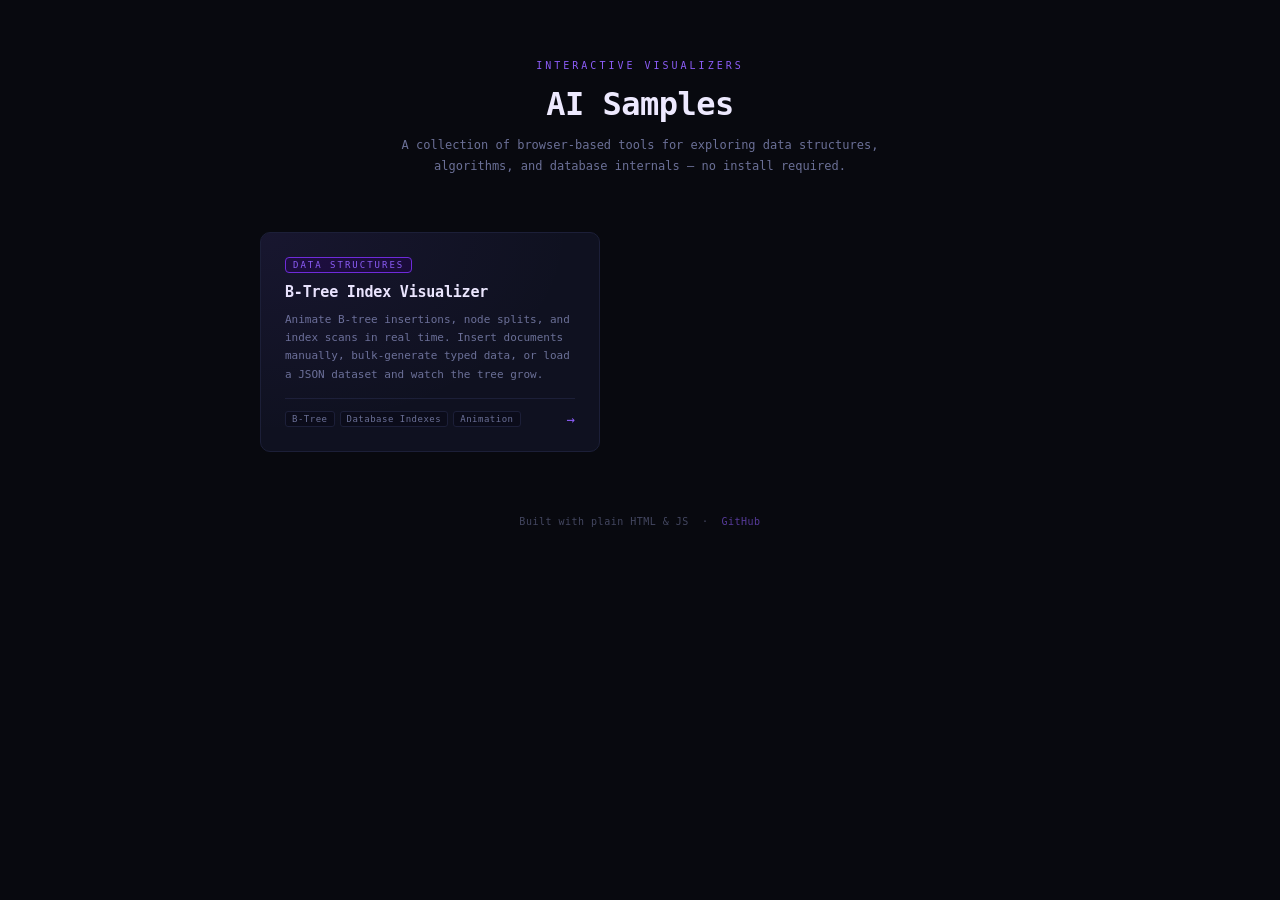
==== commit 1ef18b48: "Update index.html" ====
--- a/index.html
+++ b/index.html
@@ -1,3349 +1,211 @@
 <!DOCTYPE html>
 <html lang="en">
 <head>
-<meta charset="UTF-8">
-<meta name="viewport" content="width=device-width, initial-scale=1.0">
-<title>B-Tree Index Visualizer</title>
-<style>
-:root {
-  --bg: #08090F;
-  --surface: #0F1120;
-  --surface2: #0B0C1A;
-  --accent: #8B5CF6;
-  --accent-dim: #6D28D9;
-  --accent-dark: #160933;
-  --text: #EDE9FE;
-  --text-dim: #6B7097;
-  --border: #1C1F38;
-  --red: #F43F5E;
-  --yellow: #F59E0B;
-  --orange: #F97316;
-  --node-internal: #0F1120;
-  --node-leaf: #0B0C1A;
-  --ptr-bg: #06070D;
-  --font: 'SF Mono', 'Fira Code', 'Cascadia Code', 'Consolas', monospace;
-}
-
-* { box-sizing: border-box; margin: 0; padding: 0; }
-
-body {
-  font-family: var(--font);
-  background: var(--bg);
-  color: var(--text);
-  height: 100vh;
-  display: flex;
-  flex-direction: column;
-  overflow: hidden;
-  font-size: 13px;
-}
-
-/* ── Header ─────────────────────────────────────────── */
-#header {
-  display: flex;
-  align-items: center;
-  padding: 10px 20px;
-  background: linear-gradient(90deg, #060710 0%, #0C0D20 100%);
-  border-bottom: 1px solid var(--border);
-  gap: 16px;
-  flex-shrink: 0;
-  z-index: 10;
-  box-shadow: 0 1px 0 rgba(139,92,246,0.12);
-}
-#header h1 {
-  font-size: 15px;
-  letter-spacing: 0.5px;
-  white-space: nowrap;
-  background: linear-gradient(135deg, #C4B5FD 0%, #8B5CF6 60%, #6D28D9 100%);
-  -webkit-background-clip: text;
-  -webkit-text-fill-color: transparent;
-  background-clip: text;
-}
-#header h1 span {
-  background: linear-gradient(135deg, #A78BFA, #7C3AED);
-  -webkit-background-clip: text;
-  -webkit-text-fill-color: transparent;
-  background-clip: text;
-}
-
-#info-bar {
-  flex: 1;
-  display: flex;
-  align-items: center;
-  gap: 12px;
-  font-size: 12px;
-  color: var(--text-dim);
-  overflow: hidden;
-}
-#step-msg {
-  flex: 1;
-  color: var(--accent);
-  white-space: nowrap;
-  overflow: hidden;
-  text-overflow: ellipsis;
-  min-height: 16px;
-  transition: opacity 0.2s;
-}
-#tree-stats {
-  white-space: nowrap;
-  background: var(--accent-dark);
-  padding: 3px 10px;
-  border-radius: 20px;
-  border: 1px solid var(--accent-dim);
-  color: var(--accent);
-}
-
-/* ── Main Layout ─────────────────────────────────────── */
-#app {
-  display: flex;
-  flex: 1;
-  overflow: hidden;
-}
-
-/* ── Left Panel ──────────────────────────────────────── */
-#panel {
-  width: 280px;
-  flex-shrink: 0;
-  background: linear-gradient(180deg, #060710 0%, #09091C 100%);
-  border-right: 1px solid var(--border);
-  display: flex;
-  flex-direction: column;
-  overflow-y: auto;
-  overflow-x: hidden;
-}
-
-.panel-section {
-  padding: 14px 16px;
-  border-bottom: 1px solid var(--border);
-}
-.panel-section h2 {
-  font-size: 10px;
-  letter-spacing: 1.5px;
-  text-transform: uppercase;
-  color: var(--text-dim);
-  margin-bottom: 10px;
-}
-
-/* Index config */
-.field-row {
-  display: flex;
-  flex-direction: column;
-  gap: 4px;
-  margin-bottom: 8px;
-  background: var(--surface2);
-  border: 1px solid var(--border);
-  border-radius: 5px;
-  padding: 6px 8px;
-}
-.field-row-controls {
-  display: flex;
-  gap: 5px;
-  align-items: center;
-}
-.field-row input.idx-field-input {
-  flex: 1;
-  background: var(--bg);
-  border: 1px solid var(--border);
-  color: var(--text);
-  padding: 4px 7px;
-  border-radius: 4px;
-  font-family: var(--font);
-  font-size: 12px;
-  outline: none;
-  min-width: 0;
-}
-.field-row input.idx-field-input:focus { border-color: var(--accent-dim); box-shadow: 0 0 0 2px rgba(109,40,217,0.15); }
-.field-row select {
-  background: var(--bg);
-  border: 1px solid var(--border);
-  color: var(--text);
-  padding: 4px 4px;
-  border-radius: 4px;
-  font-family: var(--font);
-  font-size: 11px;
-  cursor: pointer;
-  outline: none;
-}
-.idx-type-input { color: var(--accent); min-width: 70px; }
-.idx-dir-input  { min-width: 38px; }
-.field-row button.remove-field {
-  background: none;
-  border: 1px solid #252040;
-  color: var(--text-dim);
-  cursor: pointer;
-  border-radius: 4px;
-  padding: 3px 7px;
-  font-size: 14px;
-  line-height: 1;
-  flex-shrink: 0;
-}
-.field-row button.remove-field:hover { border-color: var(--red); color: var(--red); }
-.enum-vals-row {
-  display: none;
-}
-.enum-vals-row input {
-  width: 100%;
-  background: var(--bg);
-  border: 1px solid var(--border);
-  color: var(--text);
-  padding: 4px 7px;
-  border-radius: 4px;
-  font-family: var(--font);
-  font-size: 11px;
-  outline: none;
-}
-.enum-vals-row input:focus { border-color: var(--accent-dim); }
-.type-badge {
-  font-size: 9px;
-  padding: 1px 5px;
-  border-radius: 8px;
-  font-family: var(--font);
-  font-weight: 600;
-  text-transform: uppercase;
-  letter-spacing: 0.3px;
-}
-.tb-string  { background:#0D1535; color:#7EB8FF; border:1px solid #1a2E70; }
-.tb-number  { background:#1a142e; color:#a78bfa; border:1px solid #352560; }
-.tb-float   { background:#1a142e; color:#c4b5fd; border:1px solid #352560; }
-.tb-boolean { background:#2a0D35; color:#e879f9; border:1px solid #601260; }
-.tb-date    { background:#2a1500; color:#fbbf24; border:1px solid #604010; }
-.tb-email   { background:#0d1a2e; color:#38bdf8; border:1px solid #0e3060; }
-.tb-enum    { background:#2a0a18; color:#fb7185; border:1px solid #601030; }
-
-.btn {
-  display: inline-flex;
-  align-items: center;
-  justify-content: center;
-  padding: 6px 12px;
-  border-radius: 6px;
-  font-family: var(--font);
-  font-size: 12px;
-  cursor: pointer;
-  border: 1px solid transparent;
-  transition: all 0.18s;
-  white-space: nowrap;
-}
-.btn-primary {
-  background: linear-gradient(135deg, #7C3AED 0%, #6D28D9 100%);
-  color: #EDE9FE;
-  font-weight: 700;
-  border-color: #5B21B6;
-  box-shadow: 0 2px 10px rgba(109,40,217,0.35);
-}
-.btn-primary:hover {
-  background: linear-gradient(135deg, #8B5CF6 0%, #7C3AED 100%);
-  box-shadow: 0 2px 14px rgba(139,92,246,0.45);
-  transform: translateY(-1px);
-}
-.btn-primary:disabled { opacity: 0.35; cursor: not-allowed; box-shadow: none; transform: none; }
-.btn-secondary {
-  background: transparent;
-  border-color: var(--border);
-  color: var(--text-dim);
-}
-.btn-secondary:hover { border-color: var(--accent-dim); color: var(--accent); background: rgba(139,92,246,0.06); }
-.btn-danger {
-  background: transparent;
-  border-color: #2A1A28;
-  color: var(--text-dim);
-}
-.btn-danger:hover { border-color: var(--red); color: var(--red); background: rgba(244,63,94,0.06); }
-
-.btn-row {
-  display: flex;
-  gap: 6px;
-  flex-wrap: wrap;
-  margin-top: 8px;
-}
-
-/* Insert form */
-.doc-field-row {
-  margin-bottom: 8px;
-}
-.doc-field-row label {
-  display: block;
-  font-size: 10px;
-  color: var(--text-dim);
-  margin-bottom: 3px;
-  letter-spacing: 0.5px;
-}
-.doc-field-row input {
-  width: 100%;
-  background: var(--surface2);
-  border: 1px solid var(--border);
-  color: var(--text);
-  padding: 6px 8px;
-  border-radius: 4px;
-  font-family: var(--font);
-  font-size: 12px;
-  outline: none;
-}
-.doc-field-row input:focus { border-color: var(--accent-dim); box-shadow: 0 0 0 2px rgba(109,40,217,0.12); }
-.doc-field-row .oid-display {
-  font-size: 10px;
-  color: var(--text-dim);
-  padding: 4px 0;
-  word-break: break-all;
-}
-
-/* Anim controls */
-#anim-controls {
-  display: flex;
-  gap: 6px;
-  flex-wrap: wrap;
-}
-.speed-row {
-  display: flex;
-  align-items: center;
-  gap: 8px;
-  margin-top: 8px;
-  font-size: 11px;
-  color: var(--text-dim);
-}
-.speed-row input[type=range] {
-  flex: 1;
-  accent-color: var(--accent);
-  cursor: pointer;
-}
-
-/* Document log */
-#doc-list {
-  max-height: 180px;
-  overflow-y: auto;
-}
-.doc-entry {
-  padding: 5px 8px;
-  border-radius: 4px;
-  margin-bottom: 3px;
-  background: var(--surface2);
-  font-size: 11px;
-  color: var(--text-dim);
-  border-left: 2px solid var(--accent-dim);
-  animation: fadeSlideIn 0.3s ease;
-}
-.doc-entry .doc-oid { color: var(--text-dim); font-size: 10px; }
-.doc-entry .doc-key { color: var(--accent); }
-
-@keyframes fadeSlideIn {
-  from { opacity: 0; transform: translateX(-8px); }
-  to   { opacity: 1; transform: translateX(0); }
-}
-
-/* ── Viz Panel ───────────────────────────────────────── */
-#viz-panel {
-  flex: 1;
-  display: flex;
-  flex-direction: column;
-  overflow: hidden;
-  position: relative;
-}
-
-#svg-wrap {
-  flex: 1;
-  overflow: auto;
-  position: relative;
-  cursor: grab;
-  background:
-    linear-gradient(rgba(139,92,246,0.022) 1px, transparent 1px),
-    linear-gradient(90deg, rgba(139,92,246,0.022) 1px, transparent 1px),
-    radial-gradient(ellipse at 25% 30%, rgba(109,40,217,0.09) 0%, transparent 55%),
-    radial-gradient(ellipse at 75% 70%, rgba(76,29,149,0.05) 0%, transparent 50%),
-    var(--bg);
-  background-size: 40px 40px, 40px 40px, 100% 100%, 100% 100%, 100% 100%;
-}
-#svg-wrap:active { cursor: grabbing; }
-
-#btree-svg {
-  display: block;
-  min-width: 100%;
-  min-height: 100%;
-  user-select: none;
-  transition: height 0.3s ease;
-}
-
-/* SVG node styles */
-.btree-node { transition: opacity 0.25s; }
-.node-body { transition: stroke 0.2s, stroke-width 0.2s; }
-.node-enter { animation: nodeEnter 0.35s ease; }
-.key-cell-rect { transition: fill 0.2s; }
-.key-cell-insert { animation: keyInsert 0.4s ease; }
-.edge-path { transition: stroke 0.2s, stroke-opacity 0.2s; }
-.edge-active { animation: edgePulse 0.5s ease; }
-
-@keyframes nodeEnter {
-  from { opacity: 0; transform: translateY(-12px); }
-  to   { opacity: 1; transform: translateY(0); }
-}
-@keyframes keyInsert {
-  0%   { fill: var(--accent); }
-  60%  { fill: #C4B5FD; }
-  100% { fill: var(--node-leaf); }
-}
-@keyframes edgePulse {
-  0%   { stroke-opacity: 0.2; }
-  50%  { stroke-opacity: 1; }
-  100% { stroke-opacity: 0.7; }
-}
-
-/* Legend */
-#legend {
-  display: flex;
-  gap: 16px;
-  padding: 8px 16px;
-  background: linear-gradient(90deg, #060710 0%, #0C0D20 100%);
-  border-top: 1px solid var(--border);
-  flex-shrink: 0;
-  font-size: 11px;
-  color: var(--text-dim);
-  align-items: center;
-}
-.legend-item {
-  display: flex;
-  align-items: center;
-  gap: 6px;
-}
-.legend-swatch {
-  width: 14px;
-  height: 14px;
-  border-radius: 3px;
-  border: 1px solid;
-  flex-shrink: 0;
-}
-.ls-leaf { background: var(--node-leaf); border-color: var(--accent-dim); }
-.ls-internal { background: var(--node-internal); border-color: var(--border); }
-.ls-traversal { background: transparent; border-color: var(--yellow); }
-.ls-split { background: transparent; border-color: var(--red); }
-.ls-insert { background: transparent; border-color: var(--accent); }
-
-/* ── Scan filter rows (per-field) ──────────────────────── */
-.scan-field-filter {
-  padding: 7px 9px;
-  border: 1px solid var(--border);
-  border-radius: 5px;
-  margin-bottom: 6px;
-  background: var(--surface2);
-  transition: border-color 0.15s;
-}
-.scan-field-filter.sff-active { border-color: var(--accent-dim); }
-.sff-header {
-  display: flex;
-  align-items: center;
-  gap: 6px;
-  margin-bottom: 0;
-}
-.sff-field-badge {
-  font-size: 10px;
-  color: var(--accent);
-  background: var(--accent-dark);
-  border: 1px solid var(--accent-dim);
-  padding: 2px 7px;
-  border-radius: 10px;
-  white-space: nowrap;
-  font-family: var(--font);
-}
-.sff-op {
-  flex: 1;
-  background: var(--bg);
-  border: 1px solid var(--border);
-  color: var(--text-dim);
-  padding: 3px 5px;
-  border-radius: 3px;
-  font-family: var(--font);
-  font-size: 11px;
-  outline: none;
-  cursor: pointer;
-}
-.sff-op:focus { border-color: var(--accent-dim); }
-.sff-vals { margin-top: 5px; display: flex; flex-direction: column; gap: 3px; }
-.sff-val1, .sff-val2 {
-  width: 100%;
-  background: var(--bg);
-  border: 1px solid var(--border);
-  color: var(--text);
-  padding: 4px 7px;
-  border-radius: 3px;
-  font-family: var(--font);
-  font-size: 11px;
-  outline: none;
-}
-.sff-val1:focus, .sff-val2:focus { border-color: var(--accent-dim); }
-.sff-index-note {
-  font-size: 9px;
-  margin-top: 3px;
-  padding: 2px 5px;
-  border-radius: 3px;
-  font-family: var(--font);
-}
-.sff-index-note.uses-index { background:#0E0A28; color:#A78BFA; }
-.sff-index-note.full-scan  { background:#1a1000; color:#aa8800; }
-
-/* ── Extra (non-indexed) field rows ────────────────────── */
-.extra-field-row {
-  display: flex;
-  flex-direction: column;
-  gap: 3px;
-  margin-bottom: 6px;
-  background: var(--surface2);
-  border: 1px solid var(--border);
-  border-radius: 4px;
-  padding: 5px 7px;
-}
-.ef-controls {
-  display: flex;
-  gap: 4px;
-  align-items: center;
-}
-.extra-field-row input {
-  background: var(--bg);
-  border: 1px solid var(--border);
-  color: var(--text);
-  padding: 4px 6px;
-  border-radius: 3px;
-  font-family: var(--font);
-  font-size: 11px;
-  outline: none;
-}
-.extra-field-row input:focus { border-color: var(--accent-dim); }
-.extra-field-row select {
-  background: var(--bg);
-  border: 1px solid var(--border);
-  color: var(--accent);
-  padding: 3px 4px;
-  border-radius: 3px;
-  font-family: var(--font);
-  font-size: 11px;
-  cursor: pointer;
-  outline: none;
-}
-.ef-key  { flex: 1; min-width: 0; }
-.ef-type { min-width: 68px; }
-.ef-val  { width: 100%; }
-.remove-ef {
-  background: none;
-  border: 1px solid #333;
-  color: var(--text-dim);
-  cursor: pointer;
-  border-radius: 3px;
-  padding: 2px 6px;
-  font-size: 13px;
-  line-height: 1;
-  flex-shrink: 0;
-}
-.remove-ef:hover { border-color: var(--red); color: var(--red); }
-
-/* ── Scan result entries ────────────────────────────────── */
-.scan-result-entry {
-  padding: 4px 8px;
-  border-radius: 3px;
-  background: var(--accent-dark);
-  border-left: 2px solid var(--accent);
-  font-size: 11px;
-  color: var(--accent);
-  animation: fadeSlideIn 0.25s ease;
-  display: flex;
-  justify-content: space-between;
-  align-items: center;
-  gap: 6px;
-}
-.scan-result-entry .sr-key { color: var(--accent); font-weight: 600; }
-.scan-result-entry .sr-rid { color: var(--text-dim); font-size: 10px; }
-
-/* Scan legend swatches */
-.ls-scan-match  { background: #160933; border-color: #8B5CF6; box-shadow: 0 0 0 1.5px #8B5CF6; }
-.ls-scan-cursor { background: #0F1F3E; border-color: #60A5FA; }
-.ls-scan-prune  { background: #111118; border-color: #2C2840; }
-.ls-scan-miss   { background: #07080E; border-color: #1C1F38; opacity: 0.35; }
-
-/* SVG scan animations */
-@keyframes scanPulse {
-  0%   { stroke-opacity: 0.4; }
-  50%  { stroke-opacity: 1; }
-  100% { stroke-opacity: 0.4; }
-}
-@keyframes cursorBlink {
-  0%,100% { fill-opacity: 1; }
-  50%      { fill-opacity: 0.3; }
-}
-@keyframes matchGlow {
-  0%   { fill: #08090F; }
-  35%  { fill: #2D1670; }
-  100% { fill: #160933; }
-}
-@keyframes missedFade {
-  from { opacity: 0.9; }
-  to   { opacity: 0.18; }
-}
-@keyframes pruneIn {
-  from { opacity: 1; }
-  to   { opacity: 0.25; }
-}
-
-/* ── Insert tabs ────────────────────────────────────────── */
-.insert-tabs {
-  display: flex;
-  gap: 2px;
-  margin-bottom: 12px;
-  background: var(--surface2);
-  border-radius: 6px;
-  padding: 3px;
-}
-.itab {
-  flex: 1;
-  padding: 5px 4px;
-  background: transparent;
-  border: none;
-  color: var(--text-dim);
-  cursor: pointer;
-  border-radius: 4px;
-  font-family: var(--font);
-  font-size: 11px;
-  letter-spacing: 0.3px;
-  transition: all 0.15s;
-  text-align: center;
-}
-.itab.active {
-  background: var(--surface);
-  color: var(--accent);
-  border: 1px solid var(--border);
-}
-.itab:hover:not(.active) { color: var(--text); }
-
-/* ── Collapsible panel sections ─────────────────────────── */
-.panel-section h2 {
-  display: flex;
-  justify-content: space-between;
-  align-items: center;
-  cursor: pointer;
-  user-select: none;
-}
-.panel-section h2:hover { color: var(--text); }
-.collapse-arrow {
-  font-size: 11px;
-  color: var(--text-dim);
-  transition: transform 0.2s ease;
-  flex-shrink: 0;
-}
-.panel-section.collapsed .collapse-arrow { transform: rotate(-90deg); }
-.section-body {
-  overflow: hidden;
-  max-height: 1200px;
-  opacity: 1;
-  transition: max-height 0.28s ease, opacity 0.2s ease;
-}
-.panel-section.collapsed .section-body {
-  max-height: 0 !important;
-  opacity: 0;
-}
-
-/* ── Custom filter rows ─────────────────────────────────── */
-.sff-custom-field {
-  flex: 1;
-  background: var(--bg);
-  border: 1px solid var(--border);
-  color: var(--text);
-  padding: 3px 6px;
-  border-radius: 3px;
-  font-family: var(--font);
-  font-size: 11px;
-  outline: none;
-  min-width: 0;
-}
-.sff-custom-field:focus { border-color: var(--accent-dim); }
-.remove-sff {
-  background: none;
-  border: 1px solid #333;
-  color: var(--text-dim);
-  cursor: pointer;
-  border-radius: 3px;
-  padding: 2px 6px;
-  font-size: 13px;
-  line-height: 1;
-  flex-shrink: 0;
-}
-.remove-sff:hover { border-color: var(--red); color: var(--red); }
-
-/* ── Document hover tooltip ─────────────────────────────── */
-#doc-tooltip {
-  position: fixed;
-  display: none;
-  z-index: 1000;
-  background: #0C0D1F;
-  border: 1px solid var(--accent-dim);
-  border-radius: 7px;
-  padding: 10px 13px;
-  min-width: 190px;
-  max-width: 290px;
-  box-shadow: 0 6px 24px rgba(0,0,0,0.6), 0 0 0 1px rgba(0,237,100,0.08);
-  pointer-events: none;
-  font-family: var(--font);
-  font-size: 11px;
-  color: var(--text);
-}
-.dt-header {
-  font-size: 9px;
-  letter-spacing: 1.8px;
-  text-transform: uppercase;
-  color: var(--text-dim);
-  margin-bottom: 7px;
-  padding-bottom: 5px;
-  border-bottom: 1px solid var(--border);
-  display: flex;
-  justify-content: space-between;
-  align-items: center;
-}
-.dt-header-label { color: var(--accent); }
-.dt-field-row {
-  display: flex;
-  justify-content: space-between;
-  align-items: baseline;
-  gap: 8px;
-  padding: 2px 0;
-}
-.dt-field-name {
-  color: var(--text-dim);
-  font-size: 10px;
-  flex-shrink: 0;
-  display: flex;
-  align-items: center;
-  gap: 4px;
-}
-.dt-field-val {
-  color: var(--text);
-  font-size: 11px;
-  word-break: break-all;
-  text-align: right;
-  max-width: 150px;
-  overflow: hidden;
-  text-overflow: ellipsis;
-  white-space: nowrap;
-}
-.dt-field-val.dt-indexed { color: var(--accent); font-weight: 600; }
-.dt-null { color: var(--text-dim); font-style: italic; }
-.dt-separator {
-  margin: 5px 0;
-  border: none;
-  border-top: 1px dashed var(--border);
-}
-.dt-oid {
-  margin-top: 6px;
-  padding-top: 5px;
-  border-top: 1px solid var(--border);
-  font-size: 9px;
-  color: #40405A;
-  word-break: break-all;
-  line-height: 1.4;
-}
-.key-hover-zone {
-  fill: transparent;
-  cursor: crosshair;
-}
-.key-hover-zone:hover {
-  fill: rgba(139, 92, 246, 0.1);
-}
-
-/* Scrollbar styling */
-::-webkit-scrollbar { width: 6px; height: 6px; }
-::-webkit-scrollbar-track { background: transparent; }
-::-webkit-scrollbar-thumb { background: var(--border); border-radius: 3px; }
-::-webkit-scrollbar-thumb:hover { background: var(--accent-dim); }
-
-/* Empty state */
-#empty-state {
-  position: absolute;
-  inset: 0;
-  display: flex;
-  flex-direction: column;
-  align-items: center;
-  justify-content: center;
-  color: var(--text-dim);
-  gap: 10px;
-  pointer-events: none;
-}
-#empty-state svg { opacity: 0.15; }
-#empty-state p { font-size: 13px; }
-
-/* Index badge */
-#index-badge {
-  font-size: 11px;
-  background: var(--accent-dark);
-  border: 1px solid var(--accent-dim);
-  color: var(--accent);
-  padding: 3px 10px;
-  border-radius: 20px;
-  white-space: nowrap;
-  max-width: 260px;
-  overflow: hidden;
-  text-overflow: ellipsis;
-}
-</style>
+  <meta charset="UTF-8">
+  <meta name="viewport" content="width=device-width, initial-scale=1.0">
+  <title>AI Samples — Interactive Visualizers</title>
+  <style>
+    *, *::before, *::after { box-sizing: border-box; margin: 0; padding: 0; }
+
+    :root {
+      --bg:          #08090F;
+      --surface:     #0F1120;
+      --surface2:    #0B0C1A;
+      --accent:      #8B5CF6;
+      --accent-dim:  #6D28D9;
+      --accent-dark: #160933;
+      --text:        #EDE9FE;
+      --text-dim:    #6B7097;
+      --border:      #1C1F38;
+      --font: 'JetBrains Mono', 'Fira Mono', 'Cascadia Code', monospace;
+    }
+
+    body {
+      background: var(--bg);
+      color: var(--text);
+      font-family: var(--font);
+      min-height: 100vh;
+      display: flex;
+      flex-direction: column;
+      align-items: center;
+      padding: 60px 24px 80px;
+    }
+
+    header {
+      text-align: center;
+      margin-bottom: 56px;
+    }
+
+    .site-label {
+      font-size: 10px;
+      letter-spacing: 3px;
+      text-transform: uppercase;
+      color: var(--accent);
+      margin-bottom: 14px;
+    }
+
+    header h1 {
+      font-size: clamp(22px, 4vw, 32px);
+      font-weight: 700;
+      color: var(--text);
+      letter-spacing: -0.5px;
+      line-height: 1.2;
+    }
+
+    header p {
+      margin-top: 12px;
+      font-size: 12px;
+      color: var(--text-dim);
+      line-height: 1.7;
+      max-width: 480px;
+    }
+
+    .grid {
+      display: grid;
+      grid-template-columns: repeat(auto-fill, minmax(280px, 340px));
+      gap: 20px;
+      width: 100%;
+      max-width: 760px;
+    }
+
+    .card {
+      background: var(--surface);
+      border: 1px solid var(--border);
+      border-radius: 10px;
+      padding: 24px;
+      text-decoration: none;
+      color: inherit;
+      display: flex;
+      flex-direction: column;
+      gap: 10px;
+      transition: border-color 0.18s, box-shadow 0.18s, transform 0.18s;
+      position: relative;
+      overflow: hidden;
+    }
+
+    .card::before {
+      content: '';
+      position: absolute;
+      inset: 0;
+      background: radial-gradient(ellipse at top left, rgba(139,92,246,0.07) 0%, transparent 65%);
+      pointer-events: none;
+    }
+
+    .card:hover {
+      border-color: var(--accent-dim);
+      box-shadow: 0 0 0 1px var(--accent-dim), 0 8px 32px rgba(139,92,246,0.12);
+      transform: translateY(-2px);
+    }
+
+    .card-tag {
+      font-size: 9px;
+      letter-spacing: 2px;
+      text-transform: uppercase;
+      color: var(--accent);
+      background: var(--accent-dark);
+      border: 1px solid var(--accent-dim);
+      border-radius: 4px;
+      padding: 2px 7px;
+      width: fit-content;
+    }
+
+    .card h2 {
+      font-size: 15px;
+      font-weight: 600;
+      color: var(--text);
+      letter-spacing: -0.2px;
+    }
+
+    .card p {
+      font-size: 11px;
+      color: var(--text-dim);
+      line-height: 1.65;
+      flex: 1;
+    }
+
+    .card-footer {
+      display: flex;
+      align-items: center;
+      justify-content: space-between;
+      margin-top: 4px;
+      padding-top: 12px;
+      border-top: 1px solid var(--border);
+    }
+
+    .card-pills {
+      display: flex;
+      gap: 5px;
+      flex-wrap: wrap;
+    }
+
+    .pill {
+      font-size: 9px;
+      letter-spacing: 0.5px;
+      color: var(--text-dim);
+      background: var(--surface2);
+      border: 1px solid var(--border);
+      border-radius: 3px;
+      padding: 2px 6px;
+    }
+
+    .card-arrow {
+      font-size: 14px;
+      color: var(--accent);
+      transition: transform 0.15s;
+    }
+
+    .card:hover .card-arrow {
+      transform: translateX(4px);
+    }
+
+    footer {
+      margin-top: 64px;
+      font-size: 10px;
+      color: var(--text-dim);
+      letter-spacing: 0.5px;
+      text-align: center;
+      opacity: 0.6;
+    }
+
+    footer a {
+      color: var(--accent);
+      text-decoration: none;
+    }
+    footer a:hover { text-decoration: underline; }
+  </style>
 </head>
 <body>
 
-<!-- Header -->
-<div id="header">
-  <h1>B-Tree <span>Index</span> Visualizer</h1>
-  <div id="index-badge">No index created</div>
-  <div id="info-bar">
-    <span id="step-msg"></span>
-    <span id="tree-stats" style="display:none">Height: 1 · Nodes: 1 · Keys: 0</span>
+  <header>
+    <div class="site-label">Interactive Visualizers</div>
+    <h1>AI Samples</h1>
+    <p>A collection of browser-based tools for exploring data structures, algorithms, and database internals — no install required.</p>
+  </header>
+
+  <div class="grid">
+
+    <a class="card" href="./btree-index-visualiser/">
+      <div class="card-tag">Data Structures</div>
+      <h2>B-Tree Index Visualizer</h2>
+      <p>Animate B-tree insertions, node splits, and index scans in real time. Insert documents manually, bulk-generate typed data, or load a JSON dataset and watch the tree grow.</p>
+      <div class="card-footer">
+        <div class="card-pills">
+          <span class="pill">B-Tree</span>
+          <span class="pill">Database Indexes</span>
+          <span class="pill">Animation</span>
+        </div>
+        <span class="card-arrow">→</span>
+      </div>
+    </a>
+
+    <!-- Add more project cards here -->
+
   </div>
-</div>
-
-<!-- Main -->
-<div id="app">
-
-  <!-- Left Panel -->
-  <div id="panel">
-
-    <!-- Index Config -->
-    <div class="panel-section">
-      <h2>Index Configuration</h2>
-      <div id="field-rows"></div>
-      <div class="btn-row">
-        <button class="btn btn-secondary" id="add-field-btn">+ Field</button>
-        <button class="btn btn-primary" id="create-index-btn">Create Index</button>
-        <button class="btn btn-danger" id="reset-index-btn" style="display:none">Reset</button>
-      </div>
-      <div id="index-hint" style="margin-top:8px;font-size:10px;color:var(--text-dim)">
-        Add fields and click "Create Index" to begin.
-      </div>
-    </div>
-
-    <!-- Insert Document -->
-    <div class="panel-section" id="insert-section">
-      <h2>Insert Document</h2>
-
-      <!-- Tab bar -->
-      <div class="insert-tabs">
-        <button class="itab active" data-tab="manual">Manual</button>
-        <button class="itab" data-tab="bulk">Bulk</button>
-        <button class="itab" data-tab="json">JSON</button>
-      </div>
-
-      <!-- ① Manual tab -->
-      <div class="itab-content" id="itab-manual">
-        <div id="oid-preview" data-oid="" style="display:none"></div>
-        <div id="doc-fields">
-          <p style="font-size:11px;color:var(--text-dim)">Create an index to enable manual insert.</p>
-        </div>
-        <div id="doc-extra-section" style="margin-top:8px;display:none">
-          <div style="display:flex;justify-content:space-between;align-items:center;margin-bottom:5px">
-            <span style="font-size:10px;text-transform:uppercase;letter-spacing:1px;color:var(--text-dim)">Extra Fields <span style="color:#555;font-size:9px">(not indexed)</span></span>
-            <button class="btn btn-secondary" id="add-extra-btn" style="padding:2px 8px;font-size:11px">+ Add</button>
-          </div>
-          <div id="extra-field-rows"></div>
-        </div>
-        <div class="btn-row" style="margin-top:8px">
-          <button class="btn btn-primary" id="insert-btn" disabled>Insert Document</button>
-        </div>
-      </div>
-
-      <!-- ② Bulk tab -->
-      <div class="itab-content" id="itab-bulk" style="display:none">
-        <p style="font-size:11px;color:var(--text-dim);margin-bottom:10px;line-height:1.5">Auto-generates random values based on index field types.</p>
-        <div style="display:flex;align-items:center;gap:10px;margin-bottom:10px">
-          <label style="font-size:11px;color:var(--text-dim);white-space:nowrap">Count</label>
-          <input type="number" id="bulk-count-input" value="15" min="1" max="100"
-            style="width:64px;background:var(--surface2);border:1px solid var(--border);color:var(--text);padding:4px 8px;border-radius:4px;font-family:var(--font);font-size:12px;outline:none">
-        </div>
-        <div style="display:flex;justify-content:space-between;align-items:center;margin-bottom:5px">
-          <span style="font-size:10px;text-transform:uppercase;letter-spacing:1px;color:var(--text-dim)">Extra Fields <span style="color:#555;font-size:9px">(not indexed)</span></span>
-          <button class="btn btn-secondary" id="add-bulk-extra-btn" style="padding:2px 8px;font-size:11px">+ Add</button>
-        </div>
-        <div id="bulk-extra-rows"></div>
-        <div class="btn-row" style="margin-top:8px">
-          <button class="btn btn-secondary" id="bulk-btn" disabled>⚡ Bulk Insert</button>
-        </div>
-        <div id="bulk-progress" style="display:none;margin-top:8px">
-          <div style="display:flex;justify-content:space-between;font-size:10px;color:var(--text-dim);margin-bottom:4px">
-            <span id="bulk-label">Inserting…</span>
-            <span id="bulk-counter">0 / 15</span>
-          </div>
-          <div style="height:4px;background:var(--surface2);border-radius:2px;overflow:hidden">
-            <div id="bulk-bar" style="height:100%;width:0%;background:var(--accent);border-radius:2px;transition:width 0.2s ease"></div>
-          </div>
-        </div>
-      </div>
-
-      <!-- ③ JSON tab -->
-      <div class="itab-content" id="itab-json" style="display:none">
-        <div id="json-upload-wrap">
-          <div style="display:flex;gap:6px;margin-bottom:5px">
-            <label class="btn btn-secondary" for="json-file-input" style="cursor:pointer;flex:1;text-align:center;justify-content:center">⬆ Upload JSON</label>
-            <select id="example-select" style="flex:1;background:var(--surface2);border:1px solid var(--border);color:var(--text);padding:5px 8px;border-radius:4px;font-family:var(--font);font-size:12px;outline:none;cursor:pointer">
-              <option value="">Load example…</option>
-              <option value="employees">Employees (20)</option>
-              <option value="products">Products (20)</option>
-              <option value="orders">Orders (20)</option>
-            </select>
-          </div>
-          <input type="file" id="json-file-input" accept=".json" style="display:none">
-          <div id="json-status" style="display:none;padding:5px 8px;background:var(--surface2);border:1px solid var(--accent-dim);border-radius:4px;font-size:11px;line-height:1.4">
-            <span id="json-status-text" style="color:var(--accent)"></span>
-            <button id="json-clear-btn" style="float:right;background:none;border:none;color:var(--text-dim);cursor:pointer;font-size:13px;padding:0;line-height:1" title="Clear loaded data">×</button>
-          </div>
-        </div>
-      </div>
-    </div>
-
-    <!-- Filter / Sort / Scan -->
-    <div class="panel-section" id="scan-section">
-      <h2>Filter / Sort Scan</h2>
-      <!-- Per-field filter rows injected here by enableScanUI() -->
-      <div id="scan-filter-rows">
-        <p style="font-size:11px;color:var(--text-dim)">Create an index to configure filters.</p>
-      </div>
-      <div class="doc-field-row" style="margin-top:8px">
-        <label>Sort Order</label>
-        <select id="sort-dir-sel" disabled style="width:100%;background:var(--surface2);border:1px solid var(--border);color:var(--text);padding:5px 8px;border-radius:4px;font-family:var(--font);font-size:12px;outline:none;cursor:pointer">
-          <option value="1">↑ ASC (left → right in-order)</option>
-          <option value="-1">↓ DESC (right → left)</option>
-        </select>
-      </div>
-      <!-- Index efficiency hint -->
-      <div id="scan-prefix-hint" style="display:none;margin-top:6px;padding:5px 8px;background:#1a1a0a;border:1px solid #554;border-radius:4px;font-size:10px;color:#aaa8;line-height:1.5"></div>
-      <div class="btn-row" style="margin-top:8px">
-        <button class="btn btn-primary" id="run-scan-btn" disabled>▶ Run Scan</button>
-        <button class="btn btn-secondary" id="clear-scan-btn" disabled>✕ Clear</button>
-      </div>
-      <!-- Scan results summary (fills during animation) -->
-      <div id="scan-summary" style="display:none;margin-top:10px">
-        <div style="display:flex;justify-content:space-between;align-items:center;margin-bottom:6px">
-          <span style="font-size:10px;letter-spacing:1px;text-transform:uppercase;color:var(--text-dim)">Results</span>
-          <span id="scan-count-badge" style="font-size:10px;background:var(--accent-dark);border:1px solid var(--accent-dim);color:var(--accent);padding:2px 8px;border-radius:10px">0 found</span>
-        </div>
-        <div id="scan-result-list" style="max-height:130px;overflow-y:auto;display:flex;flex-direction:column;gap:3px"></div>
-        <div id="scan-stats-line" style="margin-top:6px;font-size:10px;color:var(--text-dim)"></div>
-      </div>
-    </div>
-
-    <!-- Animation Controls -->
-    <div class="panel-section collapsed">
-      <h2>Animation</h2>
-      <div id="anim-controls">
-        <button class="btn btn-secondary" id="play-btn" disabled>▶ Play</button>
-        <button class="btn btn-secondary" id="step-btn" disabled>⏭ Step</button>
-        <button class="btn btn-secondary" id="rewind-btn" disabled>↺ Rewind</button>
-      </div>
-      <div class="speed-row">
-        <span>Speed</span>
-        <input type="range" id="speed-slider" min="100" max="1500" value="700" step="100">
-        <span id="speed-label">700ms</span>
-      </div>
-    </div>
-
-    <!-- Document Log -->
-    <div class="panel-section" style="flex:1">
-      <h2>Inserted Documents (<span id="doc-count">0</span>)</h2>
-      <div id="doc-list"></div>
-    </div>
-
-  </div>
-
-  <!-- Visualization -->
-  <div id="viz-panel">
-    <div id="svg-wrap">
-      <div id="empty-state">
-        <svg width="64" height="64" viewBox="0 0 64 64" fill="none">
-          <rect x="8" y="24" width="48" height="16" rx="4" stroke="#8B5CF6" stroke-width="2"/>
-          <rect x="4" y="8" width="24" height="12" rx="3" stroke="#6D28D9" stroke-width="1.5"/>
-          <rect x="36" y="8" width="24" height="12" rx="3" stroke="#6D28D9" stroke-width="1.5"/>
-          <rect x="4" y="44" width="16" height="12" rx="3" stroke="#6D28D9" stroke-width="1.5"/>
-          <rect x="24" y="44" width="16" height="12" rx="3" stroke="#6D28D9" stroke-width="1.5"/>
-          <rect x="44" y="44" width="16" height="12" rx="3" stroke="#6D28D9" stroke-width="1.5"/>
-          <line x1="16" y1="20" x2="16" y2="8" stroke="#8B5CF6" stroke-width="1.5" opacity="0.5"/>
-          <line x1="48" y1="20" x2="48" y2="8" stroke="#8B5CF6" stroke-width="1.5" opacity="0.5"/>
-        </svg>
-        <p>Create an index to start visualizing</p>
-      </div>
-      <svg id="btree-svg" xmlns="http://www.w3.org/2000/svg">
-        <defs>
-          <marker id="arrow" markerWidth="8" markerHeight="8" refX="6" refY="3" orient="auto">
-            <path d="M0,0 L0,6 L8,3 z" fill="#1C1F38"/>
-          </marker>
-          <marker id="arrow-active" markerWidth="8" markerHeight="8" refX="6" refY="3" orient="auto">
-            <path d="M0,0 L0,6 L8,3 z" fill="#8B5CF6"/>
-          </marker>
-          <filter id="glow" x="-20%" y="-20%" width="140%" height="140%">
-            <feGaussianBlur stdDeviation="3" result="blur"/>
-            <feMerge><feMergeNode in="blur"/><feMergeNode in="SourceGraphic"/></feMerge>
-          </filter>
-        </defs>
-        <g id="tree-root-g" transform="translate(0,0)"></g>
-      </svg>
-    </div>
-    <div id="legend">
-      <div class="legend-item"><div class="legend-swatch ls-leaf"></div>Leaf</div>
-      <div class="legend-item"><div class="legend-swatch ls-internal"></div>Internal</div>
-      <div class="legend-item"><div class="legend-swatch ls-traversal"></div>Traversal</div>
-      <div class="legend-item"><div class="legend-swatch ls-split"></div>Split</div>
-      <div class="legend-item"><div class="legend-swatch ls-insert"></div>Inserted</div>
-      <div class="legend-item"><div class="legend-swatch ls-scan-match"></div>Match</div>
-      <div class="legend-item"><div class="legend-swatch ls-scan-miss"></div>No match</div>
-      <div class="legend-item"><div class="legend-swatch ls-scan-cursor"></div>Cursor</div>
-      <div class="legend-item"><div class="legend-swatch ls-scan-prune"></div>Pruned</div>
-    </div>
-  </div>
-
-</div>
-
-<!-- Document Hover Tooltip -->
-<div id="doc-tooltip">
-  <div class="dt-header">
-    <span>Document</span>
-    <span class="dt-header-label" id="dt-node-label"></span>
-  </div>
-  <div id="dt-fields"></div>
-  <div class="dt-oid" id="dt-oid"></div>
-</div>
-
-<script>
-'use strict';
-
-// ─────────────────────────────────────────────────────────────
-//  Utilities
-// ─────────────────────────────────────────────────────────────
-const SVG_NS = 'http://www.w3.org/2000/svg';
-
-function genObjectId() {
-  const ts = Math.floor(Date.now() / 1000).toString(16).padStart(8, '0');
-  const rnd = Array.from(crypto.getRandomValues(new Uint8Array(8)))
-    .map(b => b.toString(16).padStart(2, '0')).join('');
-  return ts + rnd;
-}
-
-function shortId(oid) { return oid.slice(0, 8) + '…'; }
-
-// BSON-style type ordering: null < boolean < number < string
-function typeOrder(v) {
-  if (v === null || v === undefined) return 0;
-  if (typeof v === 'boolean') return 1;  // false(0) < true(1)
-  if (typeof v === 'number')  return 2;
-  if (typeof v === 'string')  return 3;
-  return 4;
-}
-
-function compareVal(a, b) {
-  const ta = typeOrder(a), tb = typeOrder(b);
-  if (ta !== tb) return ta - tb;
-  if (a === null || a === undefined) return 0;
-  if (a < b) return -1;
-  if (a > b) return 1;
-  return 0;
-}
-
-// Compound key comparison (both are arrays of values)
-function compareKeys(a, b) {
-  const len = Math.min(a.length, b.length);
-  for (let i = 0; i < len; i++) {
-    const c = compareVal(a[i], b[i]);
-    if (c !== 0) return c;
-  }
-  return a.length - b.length;
-}
-
-function parseVal(s) {
-  if (s === '' || s === null || s === undefined) return null;
-  if (typeof s === 'boolean' || typeof s === 'number') return s; // already typed
-  const n = Number(s);
-  return isNaN(n) ? s : n;
-}
-
-function formatKeyLabel(key) {
-  if (key.length === 1) return String(key[0] === null ? 'null' : key[0]);
-  return '(' + key.map(v => v === null ? 'null' : String(v)).join(', ') + ')';
-}
-
-// ─────────────────────────────────────────────────────────────
-//  B-Tree Data Structure
-//  t = 2 → max 3 keys, max 4 children per node
-// ─────────────────────────────────────────────────────────────
-let _nodeSeq = 0;
-
-class BTreeNode {
-  constructor(isLeaf = true) {
-    this.id = ++_nodeSeq;
-    this.isLeaf = isLeaf;
-    this.keys = [];      // array of compound key arrays, e.g. [[val1,val2], ...]
-    this.rids = [];      // parallel array of ObjectId strings (all nodes keep rids)
-    this.children = [];  // BTreeNode[] for internal nodes
-  }
-}
-
-class BTree {
-  constructor(t = 2) {
-    this.t = t;         // minimum degree
-    this.root = new BTreeNode(true);
-    this.indexFields = ['name']; // default
-  }
-
-  setIndex(fields) {
-    this.indexFields = fields;
-    _nodeSeq = 0;
-    this.root = new BTreeNode(true);
-  }
-
-  extractKey(doc) {
-    return this.indexFields.map(f => parseVal(doc[f] ?? null));
-  }
-
-  // Insert document, returns animation event log
-  insert(doc) {
-    const key = this.extractKey(doc);
-    const rid = doc._id;
-    const events = [];
-
-    events.push({ type: 'start', key, rid });
-
-    // If root full, split it
-    if (this.root.keys.length === 2 * this.t - 1) {
-      const oldRoot = this.root;
-      const newRoot = new BTreeNode(false);
-      newRoot.children.push(oldRoot);
-      this._splitChild(newRoot, 0, events);
-      this.root = newRoot;
-      events.push({ type: 'newRoot', nodeId: newRoot.id });
-    }
-
-    this._insertNonFull(this.root, key, rid, events);
-    events.push({ type: 'done' });
-    return events;
-  }
-
-  _splitChild(parent, idx, events) {
-    const t = this.t;
-    const child = parent.children[idx];
-    const mid = t - 1; // median index
-
-    const newNode = new BTreeNode(child.isLeaf);
-
-    // Promote median key to parent
-    const mKey = child.keys[mid];
-    const mRid = child.rids[mid];
-
-    // Right half goes to new node
-    newNode.keys = child.keys.splice(mid + 1);
-    newNode.rids = child.rids.splice(mid + 1);
-    if (!child.isLeaf) {
-      newNode.children = child.children.splice(t);
-    }
-
-    // Remove median from child
-    child.keys.splice(mid, 1);
-    child.rids.splice(mid, 1);
-
-    // Insert median into parent
-    parent.keys.splice(idx, 0, mKey);
-    parent.rids.splice(idx, 0, mRid);
-    parent.children.splice(idx + 1, 0, newNode);
-
-    events.push({
-      type: 'split',
-      parentId: parent.id,
-      leftId: child.id,
-      rightId: newNode.id,
-      medianKey: mKey,
-    });
-  }
-
-  _insertNonFull(node, key, rid, events) {
-    events.push({ type: 'visit', nodeId: node.id });
-
-    if (node.isLeaf) {
-      let i = node.keys.length - 1;
-      while (i >= 0 && compareKeys(key, node.keys[i]) < 0) i--;
-      node.keys.splice(i + 1, 0, key);
-      node.rids.splice(i + 1, 0, rid);
-      events.push({ type: 'insert', nodeId: node.id, keyIdx: i + 1, key, rid });
-    } else {
-      let i = node.keys.length - 1;
-      while (i >= 0 && compareKeys(key, node.keys[i]) < 0) i--;
-      i++;
-
-      events.push({ type: 'followChild', nodeId: node.id, childIdx: i });
-
-      const child = node.children[i];
-      if (child.keys.length === 2 * this.t - 1) {
-        events.push({ type: 'preSplit', nodeId: child.id });
-        this._splitChild(node, i, events);
-        if (compareKeys(key, node.keys[i]) > 0) i++;
-      }
-
-      this._insertNonFull(node.children[i], key, rid, events);
-    }
-  }
-
-  // Tree stats
-  height() {
-    let h = 1, n = this.root;
-    while (!n.isLeaf) { h++; n = n.children[0]; }
-    return h;
-  }
-
-  countNodes() {
-    let count = 0;
-    const walk = n => { count++; n.children.forEach(walk); };
-    walk(this.root);
-    return count;
-  }
-
-  countKeys() {
-    let count = 0;
-    const walk = n => { count += n.keys.length; n.children.forEach(walk); };
-    walk(this.root);
-    return count;
-  }
-}
-
-// ─────────────────────────────────────────────────────────────
-//  Layout Engine
-// ─────────────────────────────────────────────────────────────
-const NODE_H = 54;
-const KEY_W = 92;
-const KEY_W_COMPOUND = 108; // wider for 2+ fields
-const PTR_W = 18;
-const LEVEL_GAP = 90;
-const SIBLING_GAP = 24;
-const PADDING = 40;
-
-function nodeWidth(node, fieldCount) {
-  const kw = fieldCount >= 2 ? KEY_W_COMPOUND : KEY_W;
-  const n = node.keys.length;
-  if (node.isLeaf) return n * kw;
-  return n * kw + (n + 1) * PTR_W;
-}
-
-function subtreeWidth(node, fieldCount) {
-  const nw = nodeWidth(node, fieldCount);
-  if (node.isLeaf || node.children.length === 0) return Math.max(nw, 80);
-  const childrenTotal = node.children.reduce((s, c) => s + subtreeWidth(c, fieldCount), 0)
-    + (node.children.length - 1) * SIBLING_GAP;
-  return Math.max(nw, childrenTotal);
-}
-
-function assignPositions(node, cx, y, positions, fieldCount) {
-  const nw = nodeWidth(node, fieldCount);
-  positions.set(node.id, { x: cx - nw / 2, y, w: nw, h: NODE_H });
-
-  if (!node.isLeaf && node.children.length) {
-    const totalCW = node.children.reduce((s, c) => s + subtreeWidth(c, fieldCount), 0)
-      + (node.children.length - 1) * SIBLING_GAP;
-    let childX = cx - totalCW / 2;
-    for (const child of node.children) {
-      const sw = subtreeWidth(child, fieldCount);
-      assignPositions(child, childX + sw / 2, y + NODE_H + LEVEL_GAP, positions, fieldCount);
-      childX += sw + SIBLING_GAP;
-    }
-  }
-}
-
-// ─────────────────────────────────────────────────────────────
-//  SVG Renderer
-// ─────────────────────────────────────────────────────────────
-function makeSvgEl(tag, attrs = {}) {
-  const el = document.createElementNS(SVG_NS, tag);
-  for (const [k, v] of Object.entries(attrs)) el.setAttribute(k, v);
-  return el;
-}
-
-function renderTree(tree, highlightState = {}) {
-  const g = document.getElementById('tree-root-g');
-  g.innerHTML = '';
-
-  const fieldCount = tree.indexFields.length;
-  const kw = fieldCount >= 2 ? KEY_W_COMPOUND : KEY_W;
-
-  const positions = new Map();
-  const rootSW = subtreeWidth(tree.root, fieldCount);
-  const svgW = Math.max(rootSW + PADDING * 2, 600);
-  const cx = svgW / 2;
-
-  assignPositions(tree.root, cx, PADDING, positions, fieldCount);
-
-  // Measure height
-  let maxY = 0;
-  positions.forEach(p => { if (p.y > maxY) maxY = p.y; });
-  const svgH = Math.max(maxY + NODE_H + PADDING * 2, 200);
-
-  const svg = document.getElementById('btree-svg');
-  svg.setAttribute('width', svgW);
-  svg.setAttribute('height', svgH);
-
-  // Center in viewport if smaller than viewport
-  const wrap = document.getElementById('svg-wrap');
-  const vw = wrap.clientWidth;
-  const tx = svgW < vw ? (vw - svgW) / 2 : 0;
-  g.setAttribute('transform', `translate(${tx},0)`);
-  lastPositions = positions;
-  lastTx = tx;
-
-  // Draw edges layer
-  const edgeG = makeSvgEl('g', { id: 'edge-layer' });
-  g.appendChild(edgeG);
-
-  // Draw nodes layer
-  const nodeG = makeSvgEl('g', { id: 'node-layer' });
-  g.appendChild(nodeG);
-
-  // Recurse
-  function drawEdges(node) {
-    if (node.isLeaf) return;
-    const pos = positions.get(node.id);
-    const n = node.keys.length;
-
-    node.children.forEach((child, i) => {
-      const cpos = positions.get(child.id);
-      if (!cpos) return;
-
-      // x of pointer slot i in parent (between key i-1 and key i)
-      const slotX = pos.x + PTR_W / 2 + i * (PTR_W + kw);
-      const x1 = slotX;
-      const y1 = pos.y + NODE_H;
-      const x2 = cpos.x + cpos.w / 2;
-      const y2 = cpos.y;
-      const my = (y1 + y2) / 2;
-
-      const isActive = highlightState.activeEdge &&
-        highlightState.activeEdge.parentId === node.id &&
-        highlightState.activeEdge.childIdx === i;
-
-      const path = makeSvgEl('path', {
-        d: `M${x1},${y1} C${x1},${my} ${x2},${my} ${x2},${y2}`,
-        stroke: isActive ? '#8B5CF6' : '#1C1F38',
-        'stroke-width': isActive ? '2.5' : '1.5',
-        fill: 'none',
-        'stroke-opacity': isActive ? '1' : '0.55',
-        'marker-end': isActive ? 'url(#arrow-active)' : 'url(#arrow)',
-        class: isActive ? 'edge-path edge-active' : 'edge-path',
-      });
-      edgeG.appendChild(path);
-
-      drawEdges(child);
-    });
-  }
-
-  function drawNode(node, isNew = false) {
-    const pos = positions.get(node.id);
-    if (!pos) return;
-
-    const hs = highlightState;
-    const isVisiting = hs.visiting && hs.visiting.has(node.id);
-    const isPreSplit = hs.preSplit === node.id;
-    const isInsertNode = hs.insertNode === node.id;
-    const isSplitNew = hs.splitNew === node.id;
-
-    let strokeColor = node.isLeaf ? '#5B3FD0' : '#1C1F38';
-    let strokeW = '1.5';
-    if (isVisiting)   { strokeColor = '#F59E0B'; strokeW = '2.5'; }
-    if (isPreSplit)   { strokeColor = '#F43F5E'; strokeW = '2.5'; }
-    if (isSplitNew)   { strokeColor = '#8B5CF6'; strokeW = '2.5'; }
-    if (isInsertNode) { strokeColor = '#8B5CF6'; strokeW = '2.5'; }
-
-    const ng = makeSvgEl('g', {
-      class: 'btree-node' + (isNew ? ' node-enter' : ''),
-      id: `node-${node.id}`,
-    });
-
-    // Node background
-    ng.appendChild(makeSvgEl('rect', {
-      x: pos.x, y: pos.y, width: pos.w, height: NODE_H, rx: '5',
-      fill: node.isLeaf ? '#0B0C1A' : '#0F1120',
-      stroke: strokeColor,
-      'stroke-width': strokeW,
-      class: 'node-body',
-      filter: (isInsertNode || isSplitNew) ? 'url(#glow)' : '',
-    }));
-
-    // Type label above node
-    const label = node.isLeaf ? 'LEAF' : 'INTERNAL';
-    ng.appendChild(makeSvgEl('text', {
-      x: pos.x + pos.w / 2, y: pos.y - 5,
-      'text-anchor': 'middle', fill: node.isLeaf ? '#5B3FD0' : '#374165',
-      'font-size': '9', 'font-family': 'monospace', 'letter-spacing': '1',
-    })).textContent = label;
-
-    if (!node.isLeaf) {
-      // Draw pointer cells
-      for (let i = 0; i <= node.keys.length; i++) {
-        const px = pos.x + i * (PTR_W + kw);
-        ng.appendChild(makeSvgEl('rect', {
-          x: px + 1, y: pos.y + 1, width: PTR_W - 2, height: NODE_H - 2, rx: '2',
-          fill: '#06070D', opacity: '0.9',
-        }));
-        ng.appendChild(makeSvgEl('circle', {
-          cx: px + PTR_W / 2, cy: pos.y + NODE_H / 2, r: '3',
-          fill: '#5B3FD0',
-        }));
-      }
-    }
-
-    // Draw key cells
-    node.keys.forEach((key, ki) => {
-      const kx = node.isLeaf
-        ? pos.x + ki * kw
-        : pos.x + PTR_W + ki * (PTR_W + kw);
-
-      const isInsertKey = isInsertNode && hs.insertKeyIdx === ki;
-
-      // Key cell background
-      ng.appendChild(makeSvgEl('rect', {
-        x: kx + 1, y: pos.y + 1, width: kw - 2, height: NODE_H - 2, rx: '2',
-        fill: isInsertKey ? '#160933' : (node.isLeaf ? '#0B0C1A' : '#0F1120'),
-        class: isInsertKey ? 'key-cell-rect key-cell-insert' : 'key-cell-rect',
-      }));
-
-      // Vertical divider (between cells)
-      if (ki > 0) {
-        const dx = node.isLeaf ? pos.x + ki * kw : pos.x + PTR_W + ki * (PTR_W + kw);
-        ng.appendChild(makeSvgEl('line', {
-          x1: dx, y1: pos.y + 4, x2: dx, y2: pos.y + NODE_H - 4,
-          stroke: '#1C1F38', 'stroke-width': '1',
-        }));
-      }
-
-      // Key values (stacked for compound)
-      const vals = key;
-      const numFields = vals.length;
-
-      if (numFields === 1) {
-        // Single field: centered
-        const txt = makeSvgEl('text', {
-          x: kx + kw / 2,
-          y: node.isLeaf ? pos.y + (NODE_H / 2) - 8 : pos.y + NODE_H / 2 + 5,
-          'text-anchor': 'middle',
-          fill: '#A78BFA', 'font-size': '12', 'font-family': 'monospace',
-          'font-weight': '600',
-        });
-        txt.textContent = vals[0] === null ? 'null' : String(vals[0]);
-        ng.appendChild(txt);
-      } else {
-        // Compound: stack fields
-        const startY = node.isLeaf ? pos.y + 10 : pos.y + 8;
-        const step = (NODE_H - (node.isLeaf ? 22 : 16)) / numFields;
-        vals.forEach((v, fi) => {
-          const txt = makeSvgEl('text', {
-            x: kx + kw / 2,
-            y: startY + fi * step + 12,
-            'text-anchor': 'middle',
-            fill: fi === 0 ? '#A78BFA' : '#7C5CD8',
-            'font-size': fi === 0 ? '11' : '10',
-            'font-family': 'monospace',
-          });
-          txt.textContent = v === null ? 'null' : String(v);
-          ng.appendChild(txt);
-          // small field label
-          const flbl = makeSvgEl('text', {
-            x: kx + kw / 2,
-            y: startY + fi * step + 3,
-            'text-anchor': 'middle',
-            fill: '#3D3F62', 'font-size': '8', 'font-family': 'monospace',
-          });
-          flbl.textContent = tree.indexFields[fi];
-          ng.appendChild(flbl);
-        });
-      }
-
-      // RecordId for leaf nodes
-      if (node.isLeaf) {
-        const rid = node.rids[ki];
-        const ridTxt = makeSvgEl('text', {
-          x: kx + kw / 2,
-          y: pos.y + NODE_H - 8,
-          'text-anchor': 'middle',
-          fill: '#4A4B70', 'font-size': '9', 'font-family': 'monospace',
-        });
-        ridTxt.textContent = shortId(rid);
-        const titleEl = document.createElementNS(SVG_NS, 'title');
-        titleEl.textContent = `ObjectId("${rid}")`;
-        ridTxt.appendChild(titleEl);
-        ng.appendChild(ridTxt);
-
-        // RID separator line
-        ng.appendChild(makeSvgEl('line', {
-          x1: kx + 4, y1: pos.y + NODE_H - 17,
-          x2: kx + kw - 4, y2: pos.y + NODE_H - 17,
-          stroke: '#1C1F38', 'stroke-width': '0.5', opacity: '0.7',
-        }));
-      }
-    });
-
-    // ── Transparent hover zones over each key cell (for doc tooltip) ──
-    node.keys.forEach((key, ki) => {
-      const kx = node.isLeaf
-        ? pos.x + ki * kw
-        : pos.x + PTR_W + ki * (PTR_W + kw);
-
-      const hz = makeSvgEl('rect', {
-        x: kx + 1, y: pos.y + 1,
-        width: kw - 2, height: NODE_H - 2, rx: '2',
-        class: 'key-hover-zone',
-      });
-
-      const rid = node.rids[ki];
-      const isLeafNode = node.isLeaf;
-
-      hz.addEventListener('mouseenter', e => {
-        showDocTooltip(rid, isLeafNode, e.clientX, e.clientY);
-      });
-      hz.addEventListener('mousemove', e => {
-        positionTooltip(e.clientX, e.clientY);
-      });
-      hz.addEventListener('mouseleave', () => {
-        hideDocTooltip();
-      });
-
-      ng.appendChild(hz);
-    });
-
-    // Node id label (debug, tiny)
-    /* const dbg = makeSvgEl('text', { x: pos.x+2, y: pos.y+10, 'font-size':'8', fill:'#333' });
-    dbg.textContent = 'n'+node.id; ng.appendChild(dbg); */
-
-    nodeG.appendChild(ng);
-
-    node.children.forEach(c => drawNode(c));
-  }
-
-  drawEdges(tree.root);
-  drawNode(tree.root, false);
-
-  // Hide empty state
-  const es = document.getElementById('empty-state');
-  if (es) es.style.display = 'none';
-}
-
-// ─────────────────────────────────────────────────────────────
-//  Animation Controller
-// ─────────────────────────────────────────────────────────────
-class AnimCtrl {
-  constructor() {
-    this.events = [];
-    this.step = 0;
-    this.timer = null;
-    this.speed = 700;
-    this.visitedNodes = new Set();
-    this.state = {}; // current highlight state
-    this.onStep = null; // callback
-  }
-
-  load(events) {
-    this.events = events;
-    this.step = 0;
-    this.visitedNodes = new Set();
-    this.state = {};
-  }
-
-  get done() { return this.step >= this.events.length; }
-
-  pause() {
-    if (this.timer) { clearInterval(this.timer); this.timer = null; }
-  }
-
-  play(onDone) {
-    this.pause();
-    this.timer = setInterval(() => {
-      if (this.done) {
-        this.pause();
-        if (onDone) onDone();
-        return;
-      }
-      this.advance();
-    }, this.speed);
-  }
-
-  advance() {
-    if (this.done) return;
-    const ev = this.events[this.step++];
-    this._applyEvent(ev);
-    if (this.onStep) this.onStep(ev, this.state);
-  }
-
-  _applyEvent(ev) {
-    switch (ev.type) {
-      case 'start':
-        this.state = { visiting: new Set() };
-        break;
-      case 'visit':
-        this.visitedNodes.add(ev.nodeId);
-        this.state.visiting = new Set(this.visitedNodes);
-        this.state.preSplit = null;
-        this.state.insertNode = null;
-        this.state.activeEdge = null;
-        break;
-      case 'followChild':
-        this.state.activeEdge = { parentId: ev.nodeId, childIdx: ev.childIdx };
-        break;
-      case 'preSplit':
-        this.state.preSplit = ev.nodeId;
-        break;
-      case 'split':
-        this.state.splitNew = ev.rightId;
-        this.state.preSplit = null;
-        break;
-      case 'newRoot':
-        break;
-      case 'insert':
-        this.state.insertNode = ev.nodeId;
-        this.state.insertKeyIdx = ev.keyIdx;
-        this.state.activeEdge = null;
-        break;
-      case 'done':
-        this.state = {};
-        break;
-    }
-  }
-
-  reset() {
-    this.pause();
-    this.step = 0;
-    this.visitedNodes = new Set();
-    this.state = {};
-  }
-}
-
-// ─────────────────────────────────────────────────────────────
-//  App State
-// ─────────────────────────────────────────────────────────────
-const tree = new BTree(2);
-const anim = new AnimCtrl();
-let indexActive = false;
-let pendingEvents = null;
-let animPlaying = false;
-let docCount = 0;
-let lastPositions = null;  // node positions from most recent renderTree call
-let lastTx = 0;            // translate-x applied to tree-root-g
-let pendingDocs = [];      // docs loaded from JSON/example, queued until index is created
-
-// fieldName → { type, enumVals }  — set when index is created
-const fieldTypeConfig = new Map();
-
-// ─────────────────────────────────────────────────────────────
-//  UI Builders
-// ─────────────────────────────────────────────────────────────
-function buildFieldRows() {
-  const container = document.getElementById('field-rows');
-  const rows = container.querySelectorAll('.field-row');
-  if (rows.length === 0) addFieldRow();
-}
-
-const FIELD_TYPES = [
-  { value: 'string',  label: 'String'  },
-  { value: 'number',  label: 'Number'  },
-  { value: 'float',   label: 'Float'   },
-  { value: 'boolean', label: 'Boolean' },
-  { value: 'date',    label: 'Date'    },
-  { value: 'email',   label: 'Email'   },
-  { value: 'enum',    label: 'Enum'    },
-];
-
-function addFieldRow(name = '', type = 'string') {
-  const container = document.getElementById('field-rows');
-  const row = document.createElement('div');
-  row.className = 'field-row';
-
-  const typeOpts = FIELD_TYPES.map(t =>
-    `<option value="${t.value}"${t.value === type ? ' selected' : ''}>${t.label}</option>`
-  ).join('');
-
-  row.innerHTML = `
-    <div class="field-row-controls">
-      <input type="text" placeholder="field name" value="${name}" class="idx-field-input">
-      <select class="idx-type-input">${typeOpts}</select>
-      <select class="idx-dir-input">
-        <option value="1">↑1</option>
-        <option value="-1">↓-1</option>
-      </select>
-      <button class="remove-field">×</button>
-    </div>
-    <div class="enum-vals-row">
-      <input type="text" class="idx-enum-input" placeholder="Enum values: Active, Inactive, Pending">
-    </div>
-  `;
-
-  const typeSel = row.querySelector('.idx-type-input');
-  const enumRow = row.querySelector('.enum-vals-row');
-  typeSel.addEventListener('change', () => {
-    enumRow.style.display = typeSel.value === 'enum' ? '' : 'none';
-  });
-  if (type === 'enum') enumRow.style.display = '';
-
-  row.querySelector('.remove-field').addEventListener('click', () => row.remove());
-  container.appendChild(row);
-}
-
-function getIndexFieldConfigs() {
-  return Array.from(document.querySelectorAll('.field-row')).map(row => {
-    const name     = (row.querySelector('.idx-field-input')?.value  || '').trim();
-    const type     =  row.querySelector('.idx-type-input')?.value   || 'string';
-    const dir      = parseInt(row.querySelector('.idx-dir-input')?.value  || '1');
-    const enumRaw  =  row.querySelector('.idx-enum-input')?.value   || '';
-    const enumVals = enumRaw.split(',').map(s => s.trim()).filter(Boolean);
-    return { name, type, dir, enumVals };
-  }).filter(c => c.name);
-}
-
-function getIndexFields() {
-  return getIndexFieldConfigs().map(c => c.name);
-}
-
-function typePlaceholder(cfg) {
-  if (!cfg) return 'value';
-  switch (cfg.type) {
-    case 'number':  return 'e.g. 42';
-    case 'float':   return 'e.g. 3.14';
-    case 'boolean': return 'true / false';
-    case 'date':    return 'YYYY-MM-DD';
-    case 'email':   return 'user@example.com';
-    case 'enum':    return cfg.enumVals.length ? cfg.enumVals.join(' | ') : 'value';
-    default:        return 'text value';
-  }
-}
-
-function typeInputType(type) {
-  if (type === 'number' || type === 'float') return 'number';
-  if (type === 'date') return 'date';
-  return 'text';
-}
-
-// configs = [{name, type, dir, enumVals}]  OR plain string array (backwards compat)
-function buildDocForm(configs) {
-  const container = document.getElementById('doc-fields');
-  container.innerHTML = '';
-
-  // Normalise: accept both configs array and plain strings
-  const normalised = configs.map(c => typeof c === 'string'
-    ? { name: c, type: 'string', enumVals: [] }
-    : c);
-
-  normalised.forEach(cfg => {
-    const typeCfg = fieldTypeConfig.get(cfg.name) || cfg;
-    const row = document.createElement('div');
-    row.className = 'doc-field-row';
-    row.innerHTML = `
-      <label style="display:flex;align-items:center;gap:5px;flex-wrap:wrap">
-        <span>${cfg.name}</span>
-        <span class="type-badge tb-${typeCfg.type}">${typeCfg.type}</span>
-        <span style="font-size:9px;background:var(--accent-dark);color:var(--accent-dim);border:1px solid var(--accent-dim);padding:1px 5px;border-radius:8px">indexed</span>
-      </label>
-      <input type="${typeInputType(typeCfg.type)}"
-             class="doc-field-input"
-             data-field="${cfg.name}"
-             data-type="${typeCfg.type}"
-             placeholder="${typePlaceholder(typeCfg)}"
-             step="${typeCfg.type === 'float' ? '0.01' : '1'}">
-    `;
-    container.appendChild(row);
-  });
-  document.getElementById('doc-extra-section').style.display = '';
-}
-
-// Extra field management
-function buildExtraFieldRow() {
-  const typeOpts = FIELD_TYPES.map(t =>
-    `<option value="${t.value}">${t.label}</option>`
-  ).join('');
-
-  const row = document.createElement('div');
-  row.className = 'extra-field-row';
-  row.innerHTML = `
-    <div class="ef-controls">
-      <input type="text" class="ef-key" placeholder="field name">
-      <select class="ef-type">${typeOpts}</select>
-      <button class="remove-ef">×</button>
-    </div>
-    <input type="text" class="ef-val" placeholder="value">
-  `;
-
-  const typeSel = row.querySelector('.ef-type');
-  const valInp  = row.querySelector('.ef-val');
-
-  // Update input type + placeholder when type changes
-  typeSel.addEventListener('change', () => refreshEfInput(typeSel, valInp));
-  row.querySelector('.remove-ef').addEventListener('click', () => row.remove());
-  return row;
-}
-
-function refreshEfInput(typeSel, valInp) {
-  const t = typeSel.value;
-  valInp.type        = (t === 'number' || t === 'float') ? 'number' : (t === 'date' ? 'date' : 'text');
-  valInp.step        = t === 'float' ? '0.01' : '1';
-  valInp.placeholder = typePlaceholder({ type: t, enumVals: [] });
-  valInp.value       = '';
-}
-
-document.getElementById('add-extra-btn').addEventListener('click', () => {
-  const container = document.getElementById('extra-field-rows');
-  const row = buildExtraFieldRow();
-  container.appendChild(row);
-  row.querySelector('.ef-key').focus();
-});
-
-function buildBulkExtraFieldRow() {
-  const typeOpts = FIELD_TYPES.map(t =>
-    `<option value="${t.value}">${t.label}</option>`
-  ).join('');
-  const row = document.createElement('div');
-  row.className = 'extra-field-row';
-  row.innerHTML = `
-    <div class="ef-controls">
-      <input type="text" class="ef-key" placeholder="field name">
-      <select class="ef-type">${typeOpts}</select>
-      <button class="remove-ef">×</button>
-    </div>
-  `;
-  row.querySelector('.remove-ef').addEventListener('click', () => row.remove());
-  return row;
-}
-
-document.getElementById('add-bulk-extra-btn').addEventListener('click', () => {
-  const container = document.getElementById('bulk-extra-rows');
-  const row = buildBulkExtraFieldRow();
-  container.appendChild(row);
-  row.querySelector('.ef-key').focus();
-});
-
-function getExtraFieldConfigs() {
-  return Array.from(document.querySelectorAll('#extra-field-rows .extra-field-row')).map(row => {
-    const name = row.querySelector('.ef-key').value.trim();
-    const type = row.querySelector('.ef-type')?.value || 'string';
-    return { name, type, enumVals: [] };
-  }).filter(c => c.name);
-}
-
-function getBulkExtraFieldConfigs() {
-  return Array.from(document.querySelectorAll('#bulk-extra-rows .extra-field-row')).map(row => {
-    const name = row.querySelector('.ef-key').value.trim();
-    const type = row.querySelector('.ef-type')?.value || 'string';
-    return { name, type, enumVals: [] };
-  }).filter(c => c.name);
-}
-
-function collectExtraFields() {
-  const extras = {};
-  document.querySelectorAll('.extra-field-row').forEach(row => {
-    const k    = row.querySelector('.ef-key').value.trim();
-    const type = row.querySelector('.ef-type')?.value || 'string';
-    const raw  = row.querySelector('.ef-val').value.trim();
-    if (!k) return;
-    // Coerce to declared type (reuse parseFieldValue logic inline for extra fields)
-    let val;
-    switch (type) {
-      case 'number':  val = raw === '' ? null : parseInt(raw, 10);   break;
-      case 'float':   val = raw === '' ? null : parseFloat(raw);      break;
-      case 'boolean': val = (raw === 'true' || raw === '1');           break;
-      default:        val = raw === '' ? null : raw;                   break;
-    }
-    extras[k] = val;
-  });
-  return extras;
-}
-
-function clearExtraFieldRows() {
-  document.getElementById('extra-field-rows').innerHTML = '';
-}
-
-function parseFieldValue(fieldName, rawVal) {
-  const cfg = fieldTypeConfig.get(fieldName);
-  if (rawVal === '' || rawVal === null || rawVal === undefined) return null;
-  if (!cfg) return parseVal(rawVal); // fallback
-  switch (cfg.type) {
-    case 'number':  { const n = parseInt(rawVal, 10); return isNaN(n) ? null : n; }
-    case 'float':   { const n = parseFloat(rawVal);    return isNaN(n) ? null : n; }
-    case 'boolean': return (rawVal === 'true' || rawVal === '1' || rawVal === true);
-    default: return String(rawVal); // string, date, email, enum
-  }
-}
-
-function genOid() {
-  const oid = genObjectId();
-  document.getElementById('oid-preview').dataset.oid = oid;
-  return oid;
-}
-
-// ─────────────────────────────────────────────────────────────
-//  JSON / Example Data Loader
-// ─────────────────────────────────────────────────────────────
-const JSON_MAX_BYTES = 150 * 1024; // 150 KB
-const JSON_MAX_DOCS  = 300;
-
-function inferType(val) {
-  if (typeof val === 'boolean') return 'boolean';
-  if (typeof val === 'number')  return Number.isInteger(val) ? 'number' : 'float';
-  if (typeof val === 'string') {
-    if (/^\d{4}-\d{2}-\d{2}/.test(val))          return 'date';
-    if (/^[^\s@]+@[^\s@]+\.[^\s@]+$/.test(val))  return 'email';
-  }
-  return 'string';
-}
-
-function detectFieldsFromDocs(docs) {
-  const seen = new Map(); // fieldName → type
-  docs.slice(0, 50).forEach(doc => {
-    Object.keys(doc).forEach(k => {
-      if (k === '_id' || seen.has(k)) return;
-      seen.set(k, inferType(doc[k]));
-    });
-  });
-  return Array.from(seen.entries()).map(([name, type]) => ({ name, type, dir: 1, enumVals: [] }));
-}
-
-function setJsonStatus(msg, isError = false) {
-  const box  = document.getElementById('json-status');
-  const text = document.getElementById('json-status-text');
-  box.style.display = msg ? '' : 'none';
-  box.style.borderColor = isError ? 'var(--red)' : 'var(--accent-dim)';
-  text.style.color      = isError ? 'var(--red)' : 'var(--accent)';
-  text.textContent = msg;
-}
-
-function lockJsonTab() {
-  const sel = document.getElementById('example-select');
-  const lbl = document.querySelector('label[for="json-file-input"]');
-  sel.disabled = true;
-  sel.title = 'Reset index to load new data';
-  if (lbl) { lbl.style.opacity = '0.4'; lbl.style.pointerEvents = 'none'; lbl.title = 'Reset index to load new data'; }
-  setJsonStatus('Tree already has data. Reset index to load new data.');
-}
-
-function unlockJsonTab() {
-  const sel = document.getElementById('example-select');
-  const lbl = document.querySelector('label[for="json-file-input"]');
-  sel.disabled = false;
-  sel.title = '';
-  if (lbl) { lbl.style.opacity = ''; lbl.style.pointerEvents = ''; lbl.title = ''; }
-}
-
-function loadJsonDocs(raw) {
-  // Block if tree already has documents
-  if (indexActive && tree.countKeys() > 0) {
-    lockJsonTab();
-    document.getElementById('example-select').value = '';
-    return;
-  }
-
-  // Normalise to array
-  let docs = Array.isArray(raw) ? raw : [raw];
-  docs = docs.filter(d => d && typeof d === 'object' && !Array.isArray(d));
-  if (docs.length === 0) { setJsonStatus('No valid objects found in JSON.', true); return; }
-
-  const truncated = docs.length > JSON_MAX_DOCS;
-  docs = docs.slice(0, JSON_MAX_DOCS).map(d => {
-    const doc = { ...d };
-    if (!doc._id) doc._id = genObjectId();
-    return doc;
-  });
-  pendingDocs = docs;
-
-  // If no index yet, auto-populate the Index Config field rows
-  if (!indexActive) {
-    const configs = detectFieldsFromDocs(docs);
-    document.getElementById('field-rows').innerHTML = '';
-    configs.forEach(c => addFieldRow(c.name, c.type));
-  }
-
-  const note = truncated ? ` (truncated to ${JSON_MAX_DOCS})` : '';
-  const action = indexActive ? 'Inserting into tree…' : 'Configure index fields above, then click Create Index.';
-  setJsonStatus(`${docs.length} document${docs.length !== 1 ? 's' : ''} loaded${note}. ${action}`);
-
-  // If index already exists, start inserting immediately
-  if (indexActive) startBulkInsertFromDocs();
-}
-
-function createIndex() {
-  const configs = getIndexFieldConfigs();
-  if (configs.length === 0) { alert('Add at least one field.'); return; }
-
-  // Store type config
-  fieldTypeConfig.clear();
-  configs.forEach(c => fieldTypeConfig.set(c.name, { type: c.type, enumVals: c.enumVals }));
-
-  const fields = configs.map(c => c.name);
-  tree.setIndex(fields);
-  indexActive = true;
-
-  // Update badge
-  const badge = document.getElementById('index-badge');
-  const spec = configs.map(c => `${c.name}: ${c.dir}`).join(', ');
-  badge.textContent = `{ ${spec} }`;
-
-  // Build insert form with type info
-  buildDocForm(configs);
-  genOid();
-
-  // Update UI state
-  document.getElementById('insert-btn').disabled = false;
-  document.getElementById('bulk-btn').disabled = false;
-  document.getElementById('add-field-btn').disabled = true;
-  document.querySelectorAll('.idx-field-input').forEach(i => i.disabled = true);
-  document.querySelectorAll('.idx-dir-input').forEach(i => i.disabled = true);
-  document.getElementById('create-index-btn').style.display = 'none';
-  document.getElementById('reset-index-btn').style.display = '';
-  document.getElementById('index-hint').textContent =
-    `B-tree index on [${fields.join(', ')}]. t=2 (max 3 keys/node).`;
-
-  document.getElementById('tree-stats').style.display = '';
-  enableScanUI();
-  updateStats();
-  renderTree(tree, {});
-
-  // Replay any docs that were loaded before the index existed
-  if (pendingDocs.length > 0) startBulkInsertFromDocs();
-}
-
-function resetIndex() {
-  indexActive = false;
-  pendingEvents = null;
-  anim.reset();
-  docCount = 0;
-  document.getElementById('doc-count').textContent = '0';
-  document.getElementById('doc-list').innerHTML = '';
-  document.getElementById('insert-btn').disabled = true;
-  document.getElementById('bulk-btn').disabled = true;
-  document.getElementById('bulk-progress').style.display = 'none';
-  bulkRunning = false;
-  bulkQueue = [];
-  document.getElementById('add-field-btn').disabled = false;
-  document.querySelectorAll('.idx-field-input').forEach(i => i.disabled = false);
-  document.querySelectorAll('.idx-dir-input').forEach(i => i.disabled = false);
-  document.getElementById('create-index-btn').style.display = '';
-  document.getElementById('reset-index-btn').style.display = 'none';
-  document.getElementById('play-btn').disabled = true;
-  document.getElementById('step-btn').disabled = true;
-  document.getElementById('rewind-btn').disabled = true;
-  document.getElementById('tree-stats').style.display = 'none';
-  document.getElementById('index-badge').textContent = 'No index created';
-  document.getElementById('step-msg').textContent = '';
-  document.getElementById('index-hint').textContent = 'Add fields and click "Create Index" to begin.';
-
-  docStore.clear();
-  fieldTypeConfig.clear();
-  pendingDocs = [];
-  disableScanUI();
-  document.getElementById('doc-extra-section').style.display = 'none';
-  clearExtraFieldRows();
-  document.getElementById('example-select').value = '';
-  document.getElementById('json-file-input').value = '';
-  setJsonStatus('');
-  unlockJsonTab();
-  const g = document.getElementById('tree-root-g');
-  g.innerHTML = '';
-  document.getElementById('empty-state').style.display = 'flex';
-}
-
-function updateStats() {
-  const el = document.getElementById('tree-stats');
-  el.textContent = `Height: ${tree.height()} · Nodes: ${tree.countNodes()} · Keys: ${tree.countKeys()}`;
-}
-
-function setStepMsg(msg) {
-  const el = document.getElementById('step-msg');
-  el.style.opacity = '0';
-  setTimeout(() => { el.textContent = msg; el.style.opacity = '1'; }, 80);
-}
-
-function eventDescription(ev) {
-  switch (ev.type) {
-    case 'start':    return `Inserting key ${formatKeyLabel(ev.key)} → ObjectId("${shortId(ev.rid)}")`;
-    case 'visit':    return `Visiting node #${ev.nodeId} — searching for insert position`;
-    case 'followChild': return `Following child pointer [${ev.childIdx}] downward`;
-    case 'preSplit': return `Node #${ev.nodeId} is full (3 keys) — splitting before descent`;
-    case 'split':    return `Split: median key promoted to parent #${ev.parentId}`;
-    case 'newRoot':  return `Tree grew taller — new root created`;
-    case 'insert':   return `Key ${formatKeyLabel(ev.key)} inserted into leaf node #${ev.nodeId}`;
-    case 'done':     return `Insert complete`;
-    default:         return '';
-  }
-}
-
-function addDocToLog(doc, fields) {
-  const list = document.getElementById('doc-list');
-  const entry = document.createElement('div');
-  entry.className = 'doc-entry';
-  const keyStr = fields.map(f => `${f}: ${doc[f] ?? 'null'}`).join(', ');
-  entry.innerHTML = `<div class="doc-key">{${keyStr}}</div><div class="doc-oid">_id: ObjectId("${shortId(doc._id)}")</div>`;
-  list.insertBefore(entry, list.firstChild);
-  docCount++;
-  document.getElementById('doc-count').textContent = docCount;
-}
-
-// ─────────────────────────────────────────────────────────────
-//  Event handlers
-// ─────────────────────────────────────────────────────────────
-document.getElementById('json-file-input').addEventListener('change', function () {
-  const file = this.files[0];
-  if (!file) return;
-  if (file.size > JSON_MAX_BYTES) {
-    setJsonStatus(`File too large (${(file.size/1024).toFixed(0)} KB). Max is ${JSON_MAX_BYTES/1024} KB.`, true);
-    this.value = '';
-    return;
-  }
-  const reader = new FileReader();
-  reader.onload = e => {
-    try {
-      const parsed = JSON.parse(e.target.result);
-      loadJsonDocs(parsed);
-    } catch (err) {
-      setJsonStatus('Invalid JSON: ' + err.message, true);
-    }
-  };
-  reader.readAsText(file);
-  this.value = ''; // allow re-selecting same file
-});
-
-document.getElementById('example-select').addEventListener('change', function () {
-  const key = this.value;
-  if (!key) return;
-  loadJsonDocs(EXAMPLE_DATASETS[key].map(d => ({ ...d })));
-});
-
-document.getElementById('json-clear-btn').addEventListener('click', () => {
-  pendingDocs = [];
-  document.getElementById('example-select').value = '';
-  document.getElementById('json-file-input').value = '';
-  setJsonStatus('');
-});
-
-document.getElementById('add-field-btn').addEventListener('click', () => addFieldRow());
-
-document.getElementById('create-index-btn').addEventListener('click', createIndex);
-
-document.getElementById('reset-index-btn').addEventListener('click', () => {
-  if (confirm('Reset clears the tree and all documents. Continue?')) resetIndex();
-});
-
-document.getElementById('insert-btn').addEventListener('click', () => {
-  if (!indexActive || animPlaying) return;
-
-  const oid = document.getElementById('oid-preview').dataset.oid || genObjectId();
-  const doc = { _id: oid };
-  document.querySelectorAll('.doc-field-input').forEach(inp => {
-    doc[inp.dataset.field] = parseFieldValue(inp.dataset.field, inp.value.trim());
-  });
-  // Merge extra fields (not indexed, just stored on doc for display)
-  Object.assign(doc, collectExtraFields());
-
-  // Run insert, collect events
-  const events = tree.insert(doc);
-  pendingEvents = events;
-  anim.load(events);
-
-  docStore.set(oid, { ...doc });
-  addDocToLog(doc, tree.indexFields);
-  updateStats();
-
-  // Reset form
-  document.querySelectorAll('.doc-field-input').forEach(i => i.value = '');
-  clearExtraFieldRows();
-  genOid();
-
-  lockJsonTab();
-
-  // Render tree in final state, then rewind anim display
-  renderTree(tree, {});
-
-  // Enable animation controls
-  document.getElementById('play-btn').disabled = false;
-  document.getElementById('step-btn').disabled = false;
-  document.getElementById('rewind-btn').disabled = false;
-
-  setStepMsg(`Ready to animate insertion of ${formatKeyLabel(tree.extractKey(doc))}`);
-});
-
-// Animation step callback
-anim.onStep = (ev, state) => {
-  setStepMsg(eventDescription(ev));
-  if (ev.type !== 'done') {
-    renderTree(tree, state);
-  } else {
-    renderTree(tree, {});
-    animPlaying = false;
-  }
-};
-
-document.getElementById('play-btn').addEventListener('click', () => {
-  if (!pendingEvents) return;
-  if (animPlaying) {
-    anim.pause();
-    animPlaying = false;
-    document.getElementById('play-btn').textContent = '▶ Play';
-    return;
-  }
-  // If animation done, rewind first
-  if (anim.done) { anim.reset(); }
-  animPlaying = true;
-  document.getElementById('bulk-btn').disabled = true;
-  document.getElementById('play-btn').textContent = '⏸ Pause';
-  anim.play(() => {
-    animPlaying = false;
-    document.getElementById('play-btn').textContent = '▶ Play';
-    document.getElementById('bulk-btn').disabled = false;
-    renderTree(tree, {});
-  });
-});
-
-document.getElementById('step-btn').addEventListener('click', () => {
-  if (!pendingEvents || animPlaying) return;
-  if (anim.done) { anim.reset(); }
-  anim.advance();
-});
-
-document.getElementById('rewind-btn').addEventListener('click', () => {
-  anim.pause();
-  anim.reset();
-  animPlaying = false;
-  document.getElementById('play-btn').textContent = '▶ Play';
-  renderTree(tree, {});
-  setStepMsg('Animation rewound — press Play or Step');
-});
-
-document.getElementById('speed-slider').addEventListener('input', function () {
-  const v = parseInt(this.value);
-  anim.speed = v;
-  document.getElementById('speed-label').textContent = v + 'ms';
-  if (animPlaying) {
-    anim.pause();
-    anim.play(() => {
-      animPlaying = false;
-      document.getElementById('play-btn').textContent = '▶ Play';
-      renderTree(tree, {});
-    });
-  }
-});
-
-// ─────────────────────────────────────────────────────────────
-//  Example Datasets
-// ─────────────────────────────────────────────────────────────
-const EXAMPLE_DATASETS = {
-  employees: [
-    {name:'Alice Chen',age:32,department:'Engineering',salary:95000.0},
-    {name:'Bob Smith',age:45,department:'Marketing',salary:72000.0},
-    {name:'Carol Davis',age:28,department:'Engineering',salary:88000.0},
-    {name:'Dave Wilson',age:51,department:'Finance',salary:110000.0},
-    {name:'Eve Johnson',age:36,department:'HR',salary:68000.0},
-    {name:'Frank Lee',age:29,department:'Engineering',salary:91000.0},
-    {name:'Grace Park',age:43,department:'Sales',salary:78000.0},
-    {name:'Hank Brown',age:38,department:'Marketing',salary:74000.0},
-    {name:'Ivy Martinez',age:25,department:'Engineering',salary:82000.0},
-    {name:'Jack Taylor',age:47,department:'Finance',salary:120000.0},
-    {name:'Karen White',age:33,department:'Product',salary:98000.0},
-    {name:'Leo Garcia',age:41,department:'Sales',salary:85000.0},
-    {name:'Mia Anderson',age:27,department:'Design',salary:77000.0},
-    {name:'Noah Thomas',age:55,department:'Finance',salary:135000.0},
-    {name:'Olivia Moore',age:31,department:'Engineering',salary:93000.0},
-    {name:'Paul Jackson',age:44,department:'HR',salary:71000.0},
-    {name:'Quinn Harris',age:26,department:'Design',salary:75000.0},
-    {name:'Rosa Martin',age:39,department:'Product',salary:102000.0},
-    {name:'Sam Thompson',age:34,department:'Engineering',salary:97000.0},
-    {name:'Tina Lopez',age:48,department:'Marketing',salary:80000.0},
-  ],
-  products: [
-    {name:'Wireless Mouse',category:'Electronics',price:29.99,inStock:true},
-    {name:'Desk Lamp',category:'Home',price:45.00,inStock:true},
-    {name:'Running Shoes',category:'Sports',price:89.95,inStock:false},
-    {name:'Python Cookbook',category:'Books',price:39.99,inStock:true},
-    {name:'Yoga Mat',category:'Sports',price:25.50,inStock:true},
-    {name:'USB-C Hub',category:'Electronics',price:54.99,inStock:true},
-    {name:'Coffee Maker',category:'Home',price:79.00,inStock:false},
-    {name:'Noise Cancelling Headphones',category:'Electronics',price:199.99,inStock:true},
-    {name:'Resistance Bands',category:'Sports',price:18.99,inStock:true},
-    {name:'Standing Desk',category:'Home',price:349.00,inStock:false},
-    {name:'Mechanical Keyboard',category:'Electronics',price:129.99,inStock:true},
-    {name:'Water Bottle',category:'Sports',price:22.00,inStock:true},
-    {name:'Desk Plant',category:'Home',price:14.99,inStock:true},
-    {name:'JavaScript Guide',category:'Books',price:44.99,inStock:true},
-    {name:'Webcam HD',category:'Electronics',price:69.99,inStock:false},
-    {name:'Foam Roller',category:'Sports',price:31.00,inStock:true},
-    {name:'LED Strip Lights',category:'Home',price:19.99,inStock:true},
-    {name:'Design Patterns',category:'Books',price:49.99,inStock:true},
-    {name:'Ergonomic Chair',category:'Home',price:289.00,inStock:false},
-    {name:'Portable SSD',category:'Electronics',price:109.99,inStock:true},
-  ],
-  orders: [
-    {customerId:1001,amount:129.99,status:'delivered',createdAt:'2024-01-05'},
-    {customerId:1042,amount:45.50,status:'shipped',createdAt:'2024-01-08'},
-    {customerId:1017,amount:299.00,status:'delivered',createdAt:'2024-01-10'},
-    {customerId:1003,amount:18.99,status:'cancelled',createdAt:'2024-01-12'},
-    {customerId:1055,amount:74.00,status:'delivered',createdAt:'2024-01-15'},
-    {customerId:1028,amount:199.99,status:'processing',createdAt:'2024-01-17'},
-    {customerId:1001,amount:55.25,status:'delivered',createdAt:'2024-01-19'},
-    {customerId:1064,amount:340.00,status:'shipped',createdAt:'2024-01-21'},
-    {customerId:1033,amount:22.00,status:'delivered',createdAt:'2024-01-23'},
-    {customerId:1019,amount:88.50,status:'delivered',createdAt:'2024-01-25'},
-    {customerId:1071,amount:15.99,status:'cancelled',createdAt:'2024-01-27'},
-    {customerId:1009,amount:410.00,status:'delivered',createdAt:'2024-01-29'},
-    {customerId:1047,amount:63.75,status:'shipped',createdAt:'2024-02-01'},
-    {customerId:1022,amount:149.99,status:'delivered',createdAt:'2024-02-03'},
-    {customerId:1058,amount:37.00,status:'processing',createdAt:'2024-02-05'},
-    {customerId:1013,amount:250.00,status:'delivered',createdAt:'2024-02-07'},
-    {customerId:1039,amount:92.40,status:'delivered',createdAt:'2024-02-09'},
-    {customerId:1002,amount:175.00,status:'shipped',createdAt:'2024-02-11'},
-    {customerId:1067,amount:44.99,status:'delivered',createdAt:'2024-02-13'},
-    {customerId:1025,amount:320.50,status:'processing',createdAt:'2024-02-15'},
-  ],
-};
-
-// ─────────────────────────────────────────────────────────────
-//  Dummy Data Generator
-// ─────────────────────────────────────────────────────────────
-const DUMMY = {
-  name:        ['Alice','Bob','Carol','Dave','Eve','Frank','Grace','Hank','Ivy','Jack',
-                'Karen','Leo','Mia','Noah','Olivia','Paul','Quinn','Rosa','Sam','Tina',
-                'Uma','Victor','Wendy','Xander','Yara','Zoe','Aiden','Blake','Chloe','Dylan'],
-  firstname:   ['Alice','Bob','Carol','Dave','Eve','Frank','Grace','Hank','Ivy','Jack',
-                'Karen','Leo','Mia','Noah','Olivia','Paul','Quinn','Rosa','Sam','Tina'],
-  lastname:    ['Smith','Jones','Taylor','Brown','Wilson','Evans','Thomas','Roberts',
-                'Jackson','White','Harris','Martin','Thompson','Garcia','Martinez','Lee'],
-  username:    ['alice42','bob_dev','carol99','dave_x','eve_io','frank01','grace_w',
-                'hank77','ivy_k','jack_m','karen_z','leo_99','mia_xo','noah_j'],
-  email:       ['alice@mail.com','bob@dev.io','carol@web.net','dave@corp.com',
-                'eve@example.org','frank@mail.io','grace@test.com','hank@demo.net'],
-  city:        ['New York','London','Tokyo','Paris','Sydney','Berlin','Mumbai','Toronto',
-                'Singapore','Dubai','Amsterdam','Seoul','Barcelona','Chicago','Sydney'],
-  country:     ['USA','UK','Japan','France','Australia','Germany','India','Canada',
-                'Singapore','UAE','Netherlands','South Korea','Spain'],
-  status:      ['active','inactive','pending','suspended','verified'],
-  role:        ['admin','editor','viewer','moderator','contributor','owner'],
-  category:    ['electronics','clothing','books','food','sports','toys','automotive','home'],
-  department:  ['engineering','marketing','sales','finance','hr','product','design','ops'],
-  type:        ['typeA','typeB','typeC','typeD','typeE'],
-  tag:         ['featured','new','sale','trending','limited','popular','exclusive'],
-  language:    ['English','Spanish','French','German','Japanese','Mandarin','Hindi','Arabic'],
-};
-
-const NUM_RANGES = {
-  age:        [18, 80],   score:    [0, 100],   rating:   [1, 5],
-  rank:       [1, 1000],  level:    [1, 50],    price:    [1, 999],
-  quantity:   [1, 500],   year:     [2015, 2026], count: [0, 200],
-  priority:   [1, 10],    version:  [1, 20],    size:     [1, 100],
-  weight:     [1, 500],   duration: [1, 300],   salary:   [30000, 150000],
-};
-
-function pick(arr) { return arr[Math.floor(Math.random() * arr.length)]; }
-function randInt(min, max) { return Math.floor(Math.random() * (max - min + 1)) + min; }
-function randFloat(min, max, decimals = 1) {
-  return parseFloat((Math.random() * (max - min) + min).toFixed(decimals));
-}
-function genRandomDate() {
-  const start = new Date(2018, 0, 1).getTime();
-  const end   = new Date(2025, 11, 31).getTime();
-  return new Date(start + Math.random() * (end - start)).toISOString().slice(0, 10);
-}
-function genRandomEmail(name) {
-  const user = name || pick(['alice','bob','carol','dave','eve','frank','grace','hank']);
-  const domain = pick(['gmail.com','yahoo.com','outlook.com','mail.io','dev.co','corp.net']);
-  return `${user}${randInt(1,99)}@${domain}`;
-}
-
-// Typed dummy value generator — type config takes priority over name heuristics
-function genDummyValue(fieldName, cfg) {
-  if (cfg) {
-    switch (cfg.type) {
-      case 'number':  return randInt(1, 100);
-      case 'float':   return randFloat(1, 100, 1);
-      case 'boolean': return pick([true, false]);
-      case 'date':    return genRandomDate();
-      case 'email':   return genRandomEmail();
-      case 'enum':
-        if (cfg.enumVals && cfg.enumVals.length) return pick(cfg.enumVals);
-        return pick(['A','B','C','D']);
-      // string → fall through to name-heuristic
-    }
-  }
-  // Name-heuristic fallback (string type or unknown)
-  return genDummyValueByName(fieldName);
-}
-
-function genDummyValueByName(fieldName) {
-  const f = fieldName.toLowerCase();
-  for (const [key, pool] of Object.entries(DUMMY)) {
-    if (f === key || f.includes(key)) return pick(pool);
-  }
-  for (const [key, [min, max]] of Object.entries(NUM_RANGES)) {
-    if (f === key || f.endsWith(key) || f.startsWith(key)) return randInt(min, max);
-  }
-  if (f.endsWith('id') || f.endsWith('_id') || f === 'id') return randInt(1, 999);
-  return Math.random() < 0.5
-    ? pick(['alpha','beta','gamma','delta','epsilon','zeta','eta','theta','iota','kappa'])
-    : randInt(1, 100);
-}
-
-function getExtraFieldNames() {
-  return getExtraFieldConfigs().map(c => c.name);
-}
-
-function genDummyDoc(extraConfigs = null) {
-  const doc = { _id: genObjectId() };
-  // Indexed fields — use declared type config
-  tree.indexFields.forEach(f => {
-    doc[f] = genDummyValue(f, fieldTypeConfig.get(f));
-  });
-  // Extra fields — use passed configs or fall back to manual tab's form
-  const extras = extraConfigs !== null ? extraConfigs : getExtraFieldConfigs();
-  extras.forEach(({ name, type, enumVals }) => {
-    doc[name] = genDummyValue(name, { type, enumVals });
-  });
-  return doc;
-}
-
-// ─────────────────────────────────────────────────────────────
-//  Bulk Insert (sequential, one insert per tick with animation)
-// ─────────────────────────────────────────────────────────────
-const BULK_COUNT = 15;
-let bulkQueue = [];
-let bulkRunning = false;
-
-function startBulkInsert() {
-  if (!indexActive || bulkRunning || animPlaying) return;
-
-  // Generate all docs upfront (deduplicated keys where possible)
-  const count = Math.min(100, Math.max(1, parseInt(document.getElementById('bulk-count-input').value) || 15));
-  const bulkExtras = getBulkExtraFieldConfigs();
-  bulkQueue = Array.from({ length: count }, () => genDummyDoc(bulkExtras));
-  bulkRunning = true;
-
-  document.getElementById('bulk-btn').disabled = true;
-  document.getElementById('insert-btn').disabled = true;
-  document.getElementById('play-btn').disabled = true;
-  document.getElementById('step-btn').disabled = true;
-  document.getElementById('rewind-btn').disabled = true;
-  document.getElementById('bulk-progress').style.display = 'block';
-  document.getElementById('bulk-bar').style.width = '0%';
-
-  processBulkQueue(0);
-}
-
-function processBulkQueue(idx) {
-  const total = bulkQueue.length;
-  if (idx >= total) {
-    bulkRunning = false;
-    document.getElementById('bulk-btn').disabled = false;
-    document.getElementById('insert-btn').disabled = false;
-    document.getElementById('bulk-progress').style.display = 'none';
-    document.getElementById('bulk-label').textContent = 'Inserting…';
-    setStepMsg(`✓ Bulk insert complete — ${total} documents added`);
-    lockJsonTab();
-    renderTree(tree, {});
-    updateStats();
-    return;
-  }
-
-  const doc = bulkQueue[idx];
-  const pct = Math.round((idx / total) * 100);
-
-  document.getElementById('bulk-bar').style.width = pct + '%';
-  document.getElementById('bulk-counter').textContent = `${idx} / ${total}`;
-  document.getElementById('bulk-label').textContent =
-    `Inserting ${formatKeyLabel(tree.extractKey(doc))}`;
-  setStepMsg(`Bulk [${idx + 1}/${total}] inserting ${formatKeyLabel(tree.extractKey(doc))}`);
-
-  tree.insert(doc);
-  docStore.set(doc._id, { ...doc });
-  addDocToLog(doc, tree.indexFields);
-  updateStats();
-  renderTree(tree, {});
-
-  setTimeout(() => processBulkQueue(idx + 1), 220);
-}
-
-function startBulkInsertFromDocs() {
-  if (!indexActive || bulkRunning || animPlaying) return;
-  if (pendingDocs.length === 0) return;
-
-  bulkQueue = pendingDocs;
-  pendingDocs = [];
-  bulkRunning = true;
-
-  document.getElementById('bulk-btn').disabled = true;
-  document.getElementById('insert-btn').disabled = true;
-  document.getElementById('play-btn').disabled = true;
-  document.getElementById('step-btn').disabled = true;
-  document.getElementById('rewind-btn').disabled = true;
-  document.getElementById('bulk-progress').style.display = 'block';
-  document.getElementById('bulk-bar').style.width = '0%';
-
-  setJsonStatus('');
-  processBulkQueue(0);
-}
-
-// Hook: monkey-patch tree.insert to also capture events for flash
-const _origInsert = BTree.prototype.insert;
-BTree.prototype.insert = function(doc) {
-  const evts = _origInsert.call(this, doc);
-  BTree.prototype.insert.__last_events = evts;
-  return evts;
-};
-
-document.getElementById('bulk-btn').addEventListener('click', startBulkInsert);
-
-// ─────────────────────────────────────────────────────────────
-//  Scan Engine
-// ─────────────────────────────────────────────────────────────
-
-// Determine if a subtree bounded by (lo, hi) can be pruned for the given filter.
-// lo = min key value in subtree (null = -∞), hi = max key value (null = +∞).
-// lo and hi are raw field values (numbers/strings).
-function canPrune(op, v1, v2, lo, hi) {
-  if (op === 'all') return false;
-  switch (op) {
-    case 'eq':
-      // Prune if val < lo (all keys > val) or val >= hi (all keys < val, exclusive upper)
-      if (lo !== null && compareVal(v1, lo) < 0) return true;
-      if (hi !== null && compareVal(v1, hi) >= 0) return true;
-      break;
-    case 'gt':
-      // Want keys > v1. Prune if max key in subtree <= v1, i.e., hi <= v1 (hi exclusive)
-      if (hi !== null && compareVal(hi, v1) <= 0) return true;
-      break;
-    case 'gte':
-      // Want keys >= v1. Prune if hi <= v1
-      if (hi !== null && compareVal(hi, v1) <= 0) return true;
-      break;
-    case 'lt':
-      // Want keys < v1. Prune if min key >= v1, i.e., lo >= v1
-      if (lo !== null && compareVal(lo, v1) >= 0) return true;
-      break;
-    case 'lte':
-      // Want keys <= v1. Prune if lo > v1
-      if (lo !== null && compareVal(lo, v1) > 0) return true;
-      break;
-    case 'range':
-      // Want v1 <= key <= v2. Prune if hi <= v1 or lo > v2
-      if (hi !== null && compareVal(hi, v1) <= 0) return true;
-      if (lo !== null && compareVal(lo, v2) > 0) return true;
-      break;
-  }
-  return false;
-}
-
-function matchesFilter(kv, op, v1, v2) {
-  switch (op) {
-    case 'eq':    return compareVal(kv, v1) === 0;
-    case 'gt':    return compareVal(kv, v1) > 0;
-    case 'gte':   return compareVal(kv, v1) >= 0;
-    case 'lt':    return compareVal(kv, v1) < 0;
-    case 'lte':   return compareVal(kv, v1) <= 0;
-    case 'range': return compareVal(kv, v1) >= 0 && compareVal(kv, v2) <= 0;
-    case 'all':   return true;
-  }
-  return false;
-}
-
-// filters = [{ fieldIdx, op, v1, v2 }, ...]  (raw string values — parsed inside)
-// Pruning uses the leading-field filter (fieldIdx===0) if present.
-// All active filters are ANDed for individual key matching.
-function generateScanEvents(tree, filters, isDesc) {
-  const pf = filters.map(f => ({ ...f, v1: parseVal(f.v1), v2: parseVal(f.v2) }));
-  const leadFilter = pf.find(f => f.fieldIdx === 0) || null;
-
-  const events = [];
-  const results = [];
-  let nodesVisited = 0, nodesPruned = 0, keysChecked = 0;
-
-  function matchesAll(key) {
-    return pf.every(f => matchesFilter(key[f.fieldIdx], f.op, f.v1, f.v2));
-  }
-
-  // lo/hi are bounds on key[0] (leading field) for this subtree
-  function traverse(node, lo, hi) {
-    if (leadFilter && canPrune(leadFilter.op, leadFilter.v1, leadFilter.v2, lo, hi)) {
-      events.push({ type: 'scan-prune', nodeId: node.id });
-      nodesPruned++;
-      function pruneDesc(n) {
-        n.children.forEach(c => { events.push({ type: 'scan-prune', nodeId: c.id }); pruneDesc(c); });
-      }
-      pruneDesc(node);
-      return;
-    }
-
-    events.push({ type: 'scan-enter', nodeId: node.id });
-    nodesVisited++;
-    const n = node.keys.length;
-
-    if (!isDesc) {
-      for (let i = 0; i < n; i++) {
-        if (!node.isLeaf) {
-          const childLo = i === 0 ? lo : node.keys[i - 1][0];
-          traverse(node.children[i], childLo, node.keys[i][0]);
-        }
-        const m = pf.length === 0 ? true : matchesAll(node.keys[i]);
-        keysChecked++;
-        events.push({ type: 'scan-key', nodeId: node.id, keyIdx: i, match: m,
-                      key: node.keys[i], rid: node.rids[i] });
-        if (m) results.push({ key: node.keys[i], rid: node.rids[i] });
-      }
-      if (!node.isLeaf && node.children.length > n) {
-        traverse(node.children[n], n > 0 ? node.keys[n - 1][0] : lo, hi);
-      }
-    } else {
-      if (!node.isLeaf && node.children.length > n) {
-        traverse(node.children[n], n > 0 ? node.keys[n - 1][0] : lo, hi);
-      }
-      for (let i = n - 1; i >= 0; i--) {
-        const m = pf.length === 0 ? true : matchesAll(node.keys[i]);
-        keysChecked++;
-        events.push({ type: 'scan-key', nodeId: node.id, keyIdx: i, match: m,
-                      key: node.keys[i], rid: node.rids[i] });
-        if (m) results.push({ key: node.keys[i], rid: node.rids[i] });
-        if (!node.isLeaf) {
-          const childLo = i === 0 ? lo : node.keys[i - 1][0];
-          traverse(node.children[i], childLo, node.keys[i][0]);
-        }
-      }
-    }
-
-    events.push({ type: 'scan-exit', nodeId: node.id });
-  }
-
-  traverse(tree.root, null, null);
-  events.push({ type: 'scan-done', results, nodesVisited, nodesPruned, keysChecked });
-  return { events, results };
-}
-
-// ─────────────────────────────────────────────────────────────
-//  Scan Animation State
-// ─────────────────────────────────────────────────────────────
-let scanAnim = null;      // active scan animation timer
-let scanState = null;     // current scan highlight state (null = no scan active)
-let scanResults = [];     // accumulated matched results
-
-function clearScan() {
-  if (scanAnim) { clearInterval(scanAnim); scanAnim = null; }
-  scanState = null;
-  scanResults = [];
-  renderTree(tree, {});
-  document.getElementById('scan-summary').style.display = 'none';
-  document.getElementById('scan-result-list').innerHTML = '';
-  document.getElementById('scan-count-badge').textContent = '0 found';
-  document.getElementById('scan-stats-line').textContent = '';
-  document.getElementById('run-scan-btn').disabled = false;
-  document.getElementById('run-scan-btn').textContent = '▶ Run Scan';
-  setStepMsg('');
-  const wrap = document.getElementById('svg-wrap');
-  const svgW = parseFloat(document.getElementById('btree-svg').getAttribute('width')) || 0;
-  wrap.scrollTo({ left: Math.max(0, (svgW - wrap.clientWidth) / 2), top: 0, behavior: 'smooth' });
-}
-
-function matchesExtraFilter(doc, f) {
-  const raw = doc[f.fieldName];
-  const kv  = parseVal(raw !== undefined ? String(raw) : null);
-  return matchesFilter(kv, f.op, parseVal(f.v1), parseVal(f.v2));
-}
-
-function scrollToNode(nodeId) {
-  if (!lastPositions) return;
-  const pos = lastPositions.get(nodeId);
-  if (!pos) return;
-  const wrap = document.getElementById('svg-wrap');
-  const margin = 48;
-  const nodeLeft   = pos.x + lastTx;
-  const nodeRight  = nodeLeft + pos.w;
-  const nodeTop    = pos.y;
-  const nodeBottom = nodeTop + NODE_H;
-  const visLeft    = wrap.scrollLeft;
-  const visRight   = wrap.scrollLeft + wrap.clientWidth;
-  const visTop     = wrap.scrollTop;
-  const visBottom  = wrap.scrollTop + wrap.clientHeight;
-
-  let targetLeft = wrap.scrollLeft;
-  let targetTop  = wrap.scrollTop;
-  if (nodeLeft - margin < visLeft)        targetLeft = nodeLeft - margin;
-  else if (nodeRight + margin > visRight) targetLeft = nodeRight + margin - wrap.clientWidth;
-  if (nodeTop - margin < visTop)          targetTop  = nodeTop - margin;
-  else if (nodeBottom + margin > visBottom) targetTop = nodeBottom + margin - wrap.clientHeight;
-
-  if (targetLeft !== wrap.scrollLeft || targetTop !== wrap.scrollTop)
-    wrap.scrollTo({ left: Math.max(0, targetLeft), top: Math.max(0, targetTop), behavior: 'smooth' });
-}
-
-function runScan() {
-  if (!indexActive || tree.countKeys() === 0) return;
-  clearScan();
-
-  const { indexFilters, extraFilters } = collectScanFilters();
-  const sortDir = parseInt(document.getElementById('sort-dir-sel').value);
-  const isDesc  = sortDir === -1;
-
-  // Validate
-  for (const f of [...indexFilters, ...extraFilters]) {
-    const label = f.fieldName || tree.indexFields[f.fieldIdx] || 'field';
-    if (f.op === 'range' && !f.v2) { alert(`Enter upper bound for "${label}" range filter.`); return; }
-    if (!f.v1) { alert(`Enter a value for "${label}" filter.`); return; }
-  }
-
-  const { events } = generateScanEvents(tree, indexFilters, isDesc);
-
-  // Show summary panel
-  document.getElementById('scan-summary').style.display = 'block';
-  document.getElementById('scan-result-list').innerHTML = '';
-  document.getElementById('scan-count-badge').textContent = '0 found';
-
-  // Build initial state
-  scanState = {
-    scanMode: true,
-    scanVisiting: new Set(),
-    scanChecking: null,
-    scanMatched: new Map(),   // nodeId → Set<keyIdx>
-    scanMissed: new Map(),    // nodeId → Set<keyIdx>
-    scanPruned: new Set(),
-  };
-  scanResults = [];
-
-  let step = 0;
-  const speed = parseInt(document.getElementById('speed-slider').value);
-
-  document.getElementById('run-scan-btn').textContent = '⏹ Stop';
-  document.getElementById('clear-scan-btn').disabled = false;
-
-  // Disable insert controls during scan
-  document.getElementById('insert-btn').disabled = true;
-  document.getElementById('bulk-btn').disabled = true;
-  document.getElementById('play-btn').disabled = true;
-
-  function applyEvent(ev) {
-    switch (ev.type) {
-      case 'scan-enter':
-        scanState.scanVisiting.add(ev.nodeId);
-        scanState.scanChecking = null;
-        break;
-      case 'scan-key': {
-        scanState.scanChecking = { nodeId: ev.nodeId, keyIdx: ev.keyIdx };
-        // B-tree index match — now also apply non-indexed post-filters
-        let finalMatch = ev.match;
-        if (finalMatch && extraFilters.length > 0) {
-          const doc = docStore.get(ev.rid);
-          if (doc) finalMatch = extraFilters.every(f => matchesExtraFilter(doc, f));
-        }
-        if (finalMatch) {
-          if (!scanState.scanMatched.has(ev.nodeId)) scanState.scanMatched.set(ev.nodeId, new Set());
-          scanState.scanMatched.get(ev.nodeId).add(ev.keyIdx);
-          scanResults.push(ev);
-          addScanResult(ev, scanResults.length);
-          document.getElementById('scan-count-badge').textContent = `${scanResults.length} found`;
-        } else {
-          if (!scanState.scanMissed.has(ev.nodeId)) scanState.scanMissed.set(ev.nodeId, new Set());
-          scanState.scanMissed.get(ev.nodeId).add(ev.keyIdx);
-        }
-        break;
-      }
-      case 'scan-exit':
-        scanState.scanVisiting.delete(ev.nodeId);
-        scanState.scanChecking = null;
-        break;
-      case 'scan-prune':
-        scanState.scanPruned.add(ev.nodeId);
-        scanState.scanVisiting.delete(ev.nodeId);
-        break;
-      case 'scan-done':
-        scanState.scanChecking = null;
-        document.getElementById('scan-stats-line').textContent =
-          `Nodes visited: ${ev.nodesVisited} · Pruned: ${ev.nodesPruned} · Keys checked: ${ev.keysChecked}`;
-        setStepMsg(`✓ Scan complete — ${scanResults.length} match${scanResults.length !== 1 ? 'es' : ''} · ${ev.keysChecked} keys checked · ${ev.nodesPruned} subtrees pruned`);
-        break;
-    }
-    setStepMsg(scanEventDescription(ev));
-    renderTree(tree, scanState);
-    if (ev.type === 'scan-enter' || ev.type === 'scan-key') scrollToNode(ev.nodeId);
-  }
-
-  function tick() {
-    if (step >= events.length) {
-      clearInterval(scanAnim); scanAnim = null;
-      document.getElementById('run-scan-btn').textContent = '▶ Run Scan';
-      document.getElementById('run-scan-btn').disabled = false;
-      document.getElementById('insert-btn').disabled = false;
-      document.getElementById('bulk-btn').disabled = false;
-      document.getElementById('play-btn').disabled = !pendingEvents;
-      return;
-    }
-    applyEvent(events[step++]);
-  }
-
-  scanAnim = setInterval(tick, speed);
-}
-
-function scanEventDescription(ev) {
-  switch (ev.type) {
-    case 'scan-enter':  return `Entering node #${ev.nodeId} — examining keys`;
-    case 'scan-key':    return ev.match
-      ? `✓ Key ${formatKeyLabel(ev.key)} MATCHES filter — added to results`
-      : `✗ Key ${formatKeyLabel(ev.key)} does not match`;
-    case 'scan-prune':  return `↷ Subtree #${ev.nodeId} pruned — all keys outside filter range`;
-    case 'scan-exit':   return `Leaving node #${ev.nodeId}`;
-    case 'scan-done':   return `✓ Scan complete — ${ev.results.length} match${ev.results.length !== 1 ? 'es' : ''} · ${ev.keysChecked} keys checked · ${ev.nodesPruned} subtrees pruned`;
-    default:            return '';
-  }
-}
-
-function addScanResult(ev, idx) {
-  const list = document.getElementById('scan-result-list');
-  const el = document.createElement('div');
-  el.className = 'scan-result-entry';
-  el.innerHTML = `<span class="sr-key">${idx}. ${formatKeyLabel(ev.key)}</span><span class="sr-rid">${shortId(ev.rid)}</span>`;
-  list.appendChild(el);
-  list.scrollTop = list.scrollHeight;
-}
-
-// ── Per-field filter row builder ──────────────────────────────
-const OP_OPTIONS = `
-  <option value="any">— any —</option>
-  <option value="eq">= &nbsp; equals</option>
-  <option value="gt">&gt; &nbsp; greater than</option>
-  <option value="gte">&gt;= &nbsp; gte</option>
-  <option value="lt">&lt; &nbsp; less than</option>
-  <option value="lte">&lt;= &nbsp; lte</option>
-  <option value="range">↔ &nbsp; between</option>
-`;
-
-// Build a row for an INDEXED field (fieldIdx known, fixed badge label)
-function buildFilterRow(fieldName, fieldIdx, isLeading) {
-  const div = document.createElement('div');
-  div.className = 'scan-field-filter';
-  div.dataset.fieldIdx = String(fieldIdx);
-  div.dataset.fieldName = fieldName;
-  div.innerHTML = `
-    <div class="sff-header">
-      <span class="sff-field-badge">${fieldName}</span>
-      <select class="sff-op">${OP_OPTIONS}</select>
-    </div>
-    <div class="sff-vals" style="display:none">
-      <input class="sff-val1" type="text" placeholder="value">
-      <input class="sff-val2" type="text" placeholder="upper bound (range only)" style="display:none">
-      <div class="sff-index-note ${isLeading ? 'uses-index' : 'full-scan'}" style="display:none">
-        ${isLeading
-          ? '⚡ Leading field — index can prune subtrees'
-          : '⚠ Non-leading field — full scan, no pruning (index prefix rule)'}
-      </div>
-    </div>
-  `;
-  wireFilterRowEvents(div);
-  return div;
-}
-
-// Build a row for a CUSTOM (possibly non-indexed) field — editable name
-function buildCustomFilterRow() {
-  const div = document.createElement('div');
-  div.className = 'scan-field-filter sff-custom-row';
-  div.dataset.fieldIdx = '-1';   // resolved at scan time
-  div.dataset.fieldName = '';
-  div.innerHTML = `
-    <div class="sff-header">
-      <input class="sff-custom-field" type="text" placeholder="field name" spellcheck="false">
-      <select class="sff-op">${OP_OPTIONS}</select>
-      <button class="remove-sff" title="Remove filter">×</button>
-    </div>
-    <div class="sff-vals" style="display:none">
-      <input class="sff-val1" type="text" placeholder="value">
-      <input class="sff-val2" type="text" placeholder="upper bound (range only)" style="display:none">
-      <div class="sff-index-note full-scan" style="display:none">
-        ⚠ Non-indexed field — applied as post-filter after B-tree scan
-      </div>
-    </div>
-  `;
-
-  // Resolve index on field-name change
-  const nameInput = div.querySelector('.sff-custom-field');
-  nameInput.addEventListener('input', () => {
-    const fn = nameInput.value.trim();
-    div.dataset.fieldName = fn;
-    const fi = tree.indexFields.indexOf(fn);
-    div.dataset.fieldIdx = String(fi);
-    const note = div.querySelector('.sff-index-note');
-    if (fi >= 0) {
-      note.className = `sff-index-note ${fi === 0 ? 'uses-index' : 'full-scan'}`;
-      note.textContent = fi === 0
-        ? '⚡ Leading indexed field — B-tree can prune subtrees'
-        : '⚠ Non-leading indexed field — full scan, no pruning';
-    } else {
-      note.className = 'sff-index-note full-scan';
-      note.textContent = '⚠ Not in index — post-filter applied after B-tree scan';
-    }
-    updatePrefixHint();
-  });
-
-  div.querySelector('.remove-sff').addEventListener('click', () => {
-    div.remove();
-    updatePrefixHint();
-  });
-
-  wireFilterRowEvents(div);
-  return div;
-}
-
-function wireFilterRowEvents(div) {
-  const opSel   = div.querySelector('.sff-op');
-  const valsDiv = div.querySelector('.sff-vals');
-  const val1    = div.querySelector('.sff-val1');
-  const val2    = div.querySelector('.sff-val2');
-  const note    = div.querySelector('.sff-index-note');
-
-  opSel.addEventListener('change', () => {
-    const op = opSel.value;
-    valsDiv.style.display   = op === 'any' ? 'none' : '';
-    val2.style.display      = op === 'range' ? '' : 'none';
-    val1.placeholder        = op === 'range' ? 'min value' : 'value';
-    note.style.display      = op === 'any' ? 'none' : '';
-    div.classList.toggle('sff-active', op !== 'any');
-    updatePrefixHint();
-  });
-}
-
-function updatePrefixHint() {
-  const hint = document.getElementById('scan-prefix-hint');
-  const rows = document.querySelectorAll('.scan-field-filter');
-  if (!rows.length) { hint.style.display = 'none'; return; }
-
-  let hasIndexed = false, hasLeading = false, hasExtra = false;
-  rows.forEach(r => {
-    const op = r.querySelector('.sff-op').value;
-    if (op === 'any') return;
-    const fi = parseInt(r.dataset.fieldIdx);
-    if (fi === 0) hasLeading = true;
-    if (fi >= 0)  hasIndexed = true;
-    if (fi < 0)   hasExtra   = true;
-  });
-
-  const active = [...rows].some(r => r.querySelector('.sff-op').value !== 'any');
-  if (!active) { hint.style.display = 'none'; return; }
-
-  hint.style.display = '';
-  if (hasLeading) {
-    hint.style.background = '#100830'; hint.style.borderColor = '#5B21B6'; hint.style.color = '#A78BFA';
-    hint.textContent = `⚡ Leading field filter active — B-tree will prune non-matching subtrees.`
-      + (hasExtra ? ' Non-indexed fields applied as post-filter.' : '');
-  } else if (hasIndexed) {
-    hint.style.background = '#1a1000'; hint.style.borderColor = '#664'; hint.style.color = '#aa8822';
-    hint.textContent = `⚠ No leading-field filter — full tree scan (index prefix rule).`
-      + (hasExtra ? ' Non-indexed fields applied as post-filter.' : '');
-  } else {
-    hint.style.background = '#1a0a0a'; hint.style.borderColor = '#644'; hint.style.color = '#cc6666';
-    hint.textContent = `⚠ No indexed fields in filter — full tree scan + post-filter on all documents.`;
-  }
-}
-
-function enableScanUI() {
-  const fields = tree.indexFields;
-  const container = document.getElementById('scan-filter-rows');
-  container.innerHTML = '';
-
-  // One row per indexed field
-  fields.forEach((f, i) => container.appendChild(buildFilterRow(f, i, i === 0)));
-
-  // Divider + "Add custom filter" button
-  const addBtn = document.createElement('button');
-  addBtn.className = 'btn btn-secondary';
-  addBtn.style.cssText = 'width:100%;margin-top:4px;font-size:11px;padding:4px;';
-  addBtn.textContent = '+ Add Filter (any field)';
-  addBtn.id = 'add-custom-filter-btn';
-  addBtn.addEventListener('click', () => {
-    const row = buildCustomFilterRow();
-    // Insert before the Add button
-    container.insertBefore(row, addBtn);
-    row.querySelector('.sff-custom-field').focus();
-  });
-  container.appendChild(addBtn);
-
-  document.getElementById('sort-dir-sel').disabled = false;
-  document.getElementById('run-scan-btn').disabled = false;
-  document.getElementById('clear-scan-btn').disabled = false;
-}
-
-function disableScanUI() {
-  const container = document.getElementById('scan-filter-rows');
-  container.innerHTML = '<p style="font-size:11px;color:var(--text-dim)">Create an index to configure filters.</p>';
-  document.getElementById('sort-dir-sel').disabled = true;
-  document.getElementById('run-scan-btn').disabled = true;
-  document.getElementById('clear-scan-btn').disabled = true;
-  document.getElementById('scan-prefix-hint').style.display = 'none';
-  clearScan();
-}
-
-// Returns { indexFilters, extraFilters }
-// indexFilters  → { fieldIdx, op, v1, v2 }  — drive B-tree traversal + pruning
-// extraFilters  → { fieldName, op, v1, v2 } — post-filter against docStore
-function collectScanFilters() {
-  const indexFilters = [], extraFilters = [];
-  document.querySelectorAll('.scan-field-filter').forEach(row => {
-    const op = row.querySelector('.sff-op').value;
-    if (op === 'any') return;
-    const v1 = row.querySelector('.sff-val1').value.trim();
-    const v2 = row.querySelector('.sff-val2').value.trim();
-    const fi = parseInt(row.dataset.fieldIdx);
-    const fn = row.dataset.fieldName || tree.indexFields[fi] || '';
-    if (fi >= 0) {
-      indexFilters.push({ fieldIdx: fi, op, v1, v2 });
-    } else {
-      extraFilters.push({ fieldName: fn, op, v1, v2 });
-    }
-  });
-  return { indexFilters, extraFilters };
-}
-
-document.getElementById('run-scan-btn').addEventListener('click', () => {
-  if (scanAnim) { clearScan(); return; }
-  runScan();
-});
-document.getElementById('clear-scan-btn').addEventListener('click', clearScan);
-
-// ─────────────────────────────────────────────────────────────
-//  Extend renderTree to handle scan state
-//  (patch key-cell rendering inside existing renderTree)
-// ─────────────────────────────────────────────────────────────
-// We override the key cell fill logic by passing scanState via highlightState
-// The existing renderTree already receives highlightState — we just need to
-// use the scan* fields if scanMode is set. The relevant drawing code is inside
-// renderTree's drawNode closure. We patch it here by replacing renderTree
-// with a scan-aware version.
-
-const _origRenderTree = renderTree;
-window.renderTree = function(tree, hs) {
-  // Call the original (which reads hs for insert highlights)
-  _origRenderTree(tree, hs);
-
-  // If no scan state, nothing extra to do
-  if (!hs || !hs.scanMode) return;
-
-  // Post-process: overlay scan highlights on top of the rendered SVG
-  const nodeLayer = document.getElementById('node-layer');
-  if (!nodeLayer) return;
-
-  // For each btree-node group, apply scan visual overrides
-  nodeLayer.querySelectorAll('.btree-node').forEach(ng => {
-    const nid = parseInt(ng.id.replace('node-', ''));
-    const isPruned  = hs.scanPruned && hs.scanPruned.has(nid);
-    const isVisiting = hs.scanVisiting && hs.scanVisiting.has(nid);
-    const matched   = hs.scanMatched  ? (hs.scanMatched.get(nid)  || new Set()) : new Set();
-    const missed    = hs.scanMissed   ? (hs.scanMissed.get(nid)   || new Set()) : new Set();
-    const cursor    = hs.scanChecking && hs.scanChecking.nodeId === nid ? hs.scanChecking.keyIdx : -1;
-
-    if (isPruned) {
-      ng.style.opacity = '0.22';
-      ng.style.filter  = 'grayscale(80%)';
-      ng.style.transition = 'opacity 0.3s, filter 0.3s';
-      return;
-    }
-
-    // Nodes where every checked key missed (no matches at all) — dim the whole node
-    const allMissed = missed.size > 0 && matched.size === 0 && !isVisiting;
-    if (allMissed) {
-      ng.style.opacity   = '0.28';
-      ng.style.filter    = 'grayscale(70%)';
-      ng.style.transition = 'opacity 0.3s, filter 0.3s';
-    } else {
-      ng.style.opacity   = '1';
-      ng.style.filter    = '';
-    }
-
-    // Override node border for visiting
-    const nodeBg = ng.querySelector('.node-body');
-    if (nodeBg && isVisiting) {
-      nodeBg.setAttribute('stroke', '#FFD700');
-      nodeBg.setAttribute('stroke-width', '2.5');
-    }
-    // Matched node gets a violet node border
-    if (nodeBg && matched.size > 0 && !isVisiting) {
-      nodeBg.setAttribute('stroke', '#8B5CF6');
-      nodeBg.setAttribute('stroke-width', '2');
-      nodeBg.setAttribute('filter', 'url(#glow)');
-    }
-
-    // Override key cell backgrounds
-    const cells = ng.querySelectorAll('.key-cell-rect');
-    cells.forEach((cell, ki) => {
-      if (ki === cursor) {
-        cell.setAttribute('fill', '#1a3050');
-        cell.style.animation = 'cursorBlink 0.7s ease infinite';
-        // Add cyan border overlay
-        const existingOverlay = ng.querySelector(`.scan-cursor-overlay-${ki}`);
-        if (!existingOverlay) {
-          const ov = document.createElementNS(SVG_NS, 'rect');
-          const x = parseFloat(cell.getAttribute('x'));
-          const y = parseFloat(cell.getAttribute('y'));
-          const w = parseFloat(cell.getAttribute('width'));
-          const h = parseFloat(cell.getAttribute('height'));
-          ov.setAttribute('x', x); ov.setAttribute('y', y);
-          ov.setAttribute('width', w); ov.setAttribute('height', h);
-          ov.setAttribute('rx', '2');
-          ov.setAttribute('fill', 'none');
-          ov.setAttribute('stroke', '#5BB8FF');
-          ov.setAttribute('stroke-width', '2');
-          ov.setAttribute('pointer-events', 'none');
-          ov.classList.add(`scan-cursor-overlay-${ki}`);
-          ng.appendChild(ov);
-        }
-      } else if (matched.has(ki)) {
-        cell.setAttribute('fill', '#160933');
-        cell.style.animation = 'matchGlow 0.5s ease forwards';
-        cell.style.opacity = '1';
-        ng.querySelector(`.scan-cursor-overlay-${ki}`)?.remove();
-        // Violet border ring around matched key cell
-        if (!ng.querySelector(`.scan-match-ring-${ki}`)) {
-          const ring = document.createElementNS(SVG_NS, 'rect');
-          const x = parseFloat(cell.getAttribute('x'));
-          const y = parseFloat(cell.getAttribute('y'));
-          const w = parseFloat(cell.getAttribute('width'));
-          const h = parseFloat(cell.getAttribute('height'));
-          ring.setAttribute('x', x); ring.setAttribute('y', y);
-          ring.setAttribute('width', w); ring.setAttribute('height', h);
-          ring.setAttribute('rx', '2');
-          ring.setAttribute('fill', 'none');
-          ring.setAttribute('stroke', '#8B5CF6');
-          ring.setAttribute('stroke-width', '2.5');
-          ring.setAttribute('pointer-events', 'none');
-          ring.classList.add(`scan-match-ring-${ki}`);
-          ng.appendChild(ring);
-        }
-      } else if (missed.has(ki)) {
-        cell.setAttribute('fill', '#050908');
-        cell.style.animation = 'missedFade 0.4s ease forwards';
-        ng.querySelector(`.scan-cursor-overlay-${ki}`)?.remove();
-        ng.querySelector(`.scan-match-ring-${ki}`)?.remove();
-      } else {
-        ng.querySelector(`.scan-cursor-overlay-${ki}`)?.remove();
-        ng.querySelector(`.scan-match-ring-${ki}`)?.remove();
-      }
-    });
-
-    // ── Match badge — circle indicator at top-right of matched key cell ──
-    if (matched.size > 0) {
-      matched.forEach(ki => {
-        const badgeId = `match-badge-${nid}-${ki}`;
-        if (!ng.querySelector(`#${badgeId}`)) {
-          const cells2 = ng.querySelectorAll('.key-cell-rect');
-          if (cells2[ki]) {
-            const kx  = parseFloat(cells2[ki].getAttribute('x'));
-            const ky  = parseFloat(cells2[ki].getAttribute('y'));
-            const kw2 = parseFloat(cells2[ki].getAttribute('width'));
-            // Circle sits in top-right corner — never overlaps key text
-            const cx  = kx + kw2 - 10;
-            const cy  = ky + 10;
-
-            const circle = document.createElementNS(SVG_NS, 'circle');
-            circle.setAttribute('cx', cx); circle.setAttribute('cy', cy);
-            circle.setAttribute('r', '9');
-            circle.setAttribute('fill', '#0E072A');
-            circle.setAttribute('stroke', '#8B5CF6');
-            circle.setAttribute('stroke-width', '1.5');
-            circle.setAttribute('pointer-events', 'none');
-            circle.setAttribute('id', badgeId + '-bg');
-            ng.appendChild(circle);
-
-            const tick = document.createElementNS(SVG_NS, 'text');
-            tick.setAttribute('x', cx);
-            tick.setAttribute('y', cy + 4);
-            tick.setAttribute('text-anchor', 'middle');
-            tick.setAttribute('font-size', '11');
-            tick.setAttribute('font-weight', '700');
-            tick.setAttribute('fill', '#A78BFA');
-            tick.setAttribute('font-family', 'monospace');
-            tick.setAttribute('id', badgeId);
-            tick.setAttribute('pointer-events', 'none');
-            tick.textContent = '✓';
-            ng.appendChild(tick);
-          }
-        }
-      });
-    }
-  });
-};
-
-// ─────────────────────────────────────────────────────────────
-//  Drag-to-pan (click + drag on trackpad/mouse)
-// ─────────────────────────────────────────────────────────────
-(function initDragPan() {
-  const wrap = document.getElementById('svg-wrap');
-  let dragging = false;
-  let startX = 0, startY = 0, scrollLeft = 0, scrollTop = 0;
-
-  wrap.addEventListener('mousedown', e => {
-    // Only primary button; ignore clicks on buttons/inputs
-    if (e.button !== 0) return;
-    dragging  = true;
-    startX    = e.clientX;
-    startY    = e.clientY;
-    scrollLeft  = wrap.scrollLeft;
-    scrollTop   = wrap.scrollTop;
-    wrap.style.cursor = 'grabbing';
-    wrap.style.userSelect = 'none';
-    e.preventDefault();
-  });
-
-  // Use window so drag doesn't break when cursor leaves the div
-  window.addEventListener('mousemove', e => {
-    if (!dragging) return;
-    const dx = e.clientX - startX;
-    const dy = e.clientY - startY;
-    wrap.scrollLeft = scrollLeft - dx;
-    wrap.scrollTop  = scrollTop  - dy;
-  });
-
-  window.addEventListener('mouseup', () => {
-    if (!dragging) return;
-    dragging = false;
-    wrap.style.cursor = 'grab';
-    wrap.style.userSelect = '';
-  });
-
-  // Touch support (mobile / trackpad force-touch)
-  let touchStartX = 0, touchStartY = 0, touchScrollLeft = 0, touchScrollTop = 0;
-  wrap.addEventListener('touchstart', e => {
-    if (e.touches.length !== 1) return;
-    touchStartX    = e.touches[0].clientX;
-    touchStartY    = e.touches[0].clientY;
-    touchScrollLeft  = wrap.scrollLeft;
-    touchScrollTop   = wrap.scrollTop;
-  }, { passive: true });
-
-  wrap.addEventListener('touchmove', e => {
-    if (e.touches.length !== 1) return;
-    const dx = e.touches[0].clientX - touchStartX;
-    const dy = e.touches[0].clientY - touchStartY;
-    wrap.scrollLeft = touchScrollLeft - dx;
-    wrap.scrollTop  = touchScrollTop  - dy;
-    e.preventDefault();
-  }, { passive: false });
-})();
-
-// ─────────────────────────────────────────────────────────────
-//  Collapsible Panel Sections
-// ─────────────────────────────────────────────────────────────
-function initCollapsibles() {
-  document.querySelectorAll('.panel-section').forEach(section => {
-    const h2 = section.querySelector('h2');
-    if (!h2) return;
-
-    // Wrap all siblings after h2 in a .section-body div
-    const body = document.createElement('div');
-    body.className = 'section-body';
-    const kids = [...section.children].filter(c => c !== h2);
-    kids.forEach(c => body.appendChild(c));
-    section.appendChild(body);
-
-    // Add animated arrow to h2
-    const arrow = document.createElement('span');
-    arrow.className = 'collapse-arrow';
-    arrow.textContent = '▾';
-    h2.appendChild(arrow);
-
-    h2.addEventListener('click', () => {
-      section.classList.toggle('collapsed');
-    });
-  });
-}
-
-// ─────────────────────────────────────────────────────────────
-//  Document Hover Tooltip
-// ─────────────────────────────────────────────────────────────
-function showDocTooltip(rid, isLeaf, x, y) {
-  const doc = docStore.get(rid);
-  const tooltip   = document.getElementById('doc-tooltip');
-  const fieldsEl  = document.getElementById('dt-fields');
-  const oidEl     = document.getElementById('dt-oid');
-  const nodeLabel = document.getElementById('dt-node-label');
-
-  if (!doc) {
-    // Key exists in tree but doc not yet in store (shouldn't happen, but guard)
-    tooltip.style.display = 'none';
-    return;
-  }
-
-  nodeLabel.textContent = isLeaf ? 'leaf' : 'separator';
-
-  fieldsEl.innerHTML = '';
-
-  const indexedSet = new Set(tree.indexFields);
-  const extraKeys  = Object.keys(doc).filter(k => k !== '_id' && !indexedSet.has(k));
-
-  // ── Indexed fields first ───────────────────────────────────
-  tree.indexFields.forEach(f => {
-    const val    = doc[f];
-    const typeCfg = fieldTypeConfig.get(f);
-    const badge  = typeCfg
-      ? `<span class="type-badge tb-${typeCfg.type}" style="font-size:8px;padding:0 3px">${typeCfg.type}</span>`
-      : '';
-
-    const row = document.createElement('div');
-    row.className = 'dt-field-row';
-    const displayVal = (val === null || val === undefined)
-      ? '<span class="dt-null">null</span>'
-      : `<span class="dt-field-val dt-indexed">${escHtml(String(val))}</span>`;
-    row.innerHTML = `<span class="dt-field-name">${escHtml(f)}${badge}</span>${displayVal}`;
-    fieldsEl.appendChild(row);
-  });
-
-  // ── Extra (non-indexed) fields ─────────────────────────────
-  if (extraKeys.length > 0) {
-    const hr = document.createElement('hr');
-    hr.className = 'dt-separator';
-    fieldsEl.appendChild(hr);
-
-    extraKeys.forEach(f => {
-      const val = doc[f];
-      const row = document.createElement('div');
-      row.className = 'dt-field-row';
-      const displayVal = (val === null || val === undefined)
-        ? '<span class="dt-null">null</span>'
-        : `<span class="dt-field-val">${escHtml(String(val))}</span>`;
-      row.innerHTML = `<span class="dt-field-name">${escHtml(f)}</span>${displayVal}`;
-      fieldsEl.appendChild(row);
-    });
-  }
-
-  oidEl.textContent = `_id: ${doc._id}`;
-
-  tooltip.style.display = 'block';
-  positionTooltip(x, y);
-}
-
-function positionTooltip(x, y) {
-  const tooltip = document.getElementById('doc-tooltip');
-  const margin  = 14;
-  const tw = tooltip.offsetWidth  || 220;
-  const th = tooltip.offsetHeight || 140;
-
-  let tx = x + margin;
-  let ty = y - 16;
-
-  if (tx + tw > window.innerWidth  - 6) tx = x - tw - margin;
-  if (ty + th > window.innerHeight - 6) ty = window.innerHeight - th - 6;
-  if (ty < 4) ty = 4;
-  if (tx < 4) tx = 4;
-
-  tooltip.style.left = tx + 'px';
-  tooltip.style.top  = ty + 'px';
-}
-
-function hideDocTooltip() {
-  document.getElementById('doc-tooltip').style.display = 'none';
-}
-
-function escHtml(s) {
-  return s.replace(/&/g,'&amp;').replace(/</g,'&lt;').replace(/>/g,'&gt;');
-}
-
-// ─────────────────────────────────────────────────────────────
-//  Document Store (needed for non-indexed field post-filtering)
-// ─────────────────────────────────────────────────────────────
-const docStore = new Map(); // rid (ObjectId string) → full doc object
-
-// ─────────────────────────────────────────────────────────────
-//  Initial setup
-// ─────────────────────────────────────────────────────────────
-addFieldRow('name');
-initCollapsibles();
-
-document.querySelectorAll('.itab').forEach(tab => {
-  tab.addEventListener('click', () => {
-    document.querySelectorAll('.itab').forEach(t => t.classList.remove('active'));
-    document.querySelectorAll('.itab-content').forEach(c => c.style.display = 'none');
-    tab.classList.add('active');
-    document.getElementById('itab-' + tab.dataset.tab).style.display = '';
-  });
-});
-document.getElementById('empty-state').style.display = 'flex';
-
-// Pre-populate with a demo hint
-document.getElementById('index-hint').textContent =
-  'Add fields and click "Create Index" to begin.';
-
-</script>
+
+  <footer>
+    Built with plain HTML &amp; JS &nbsp;·&nbsp;
+    <a href="https://github.com/shanmukha" target="_blank" rel="noopener">GitHub</a>
+  </footer>
+
 </body>
 </html>
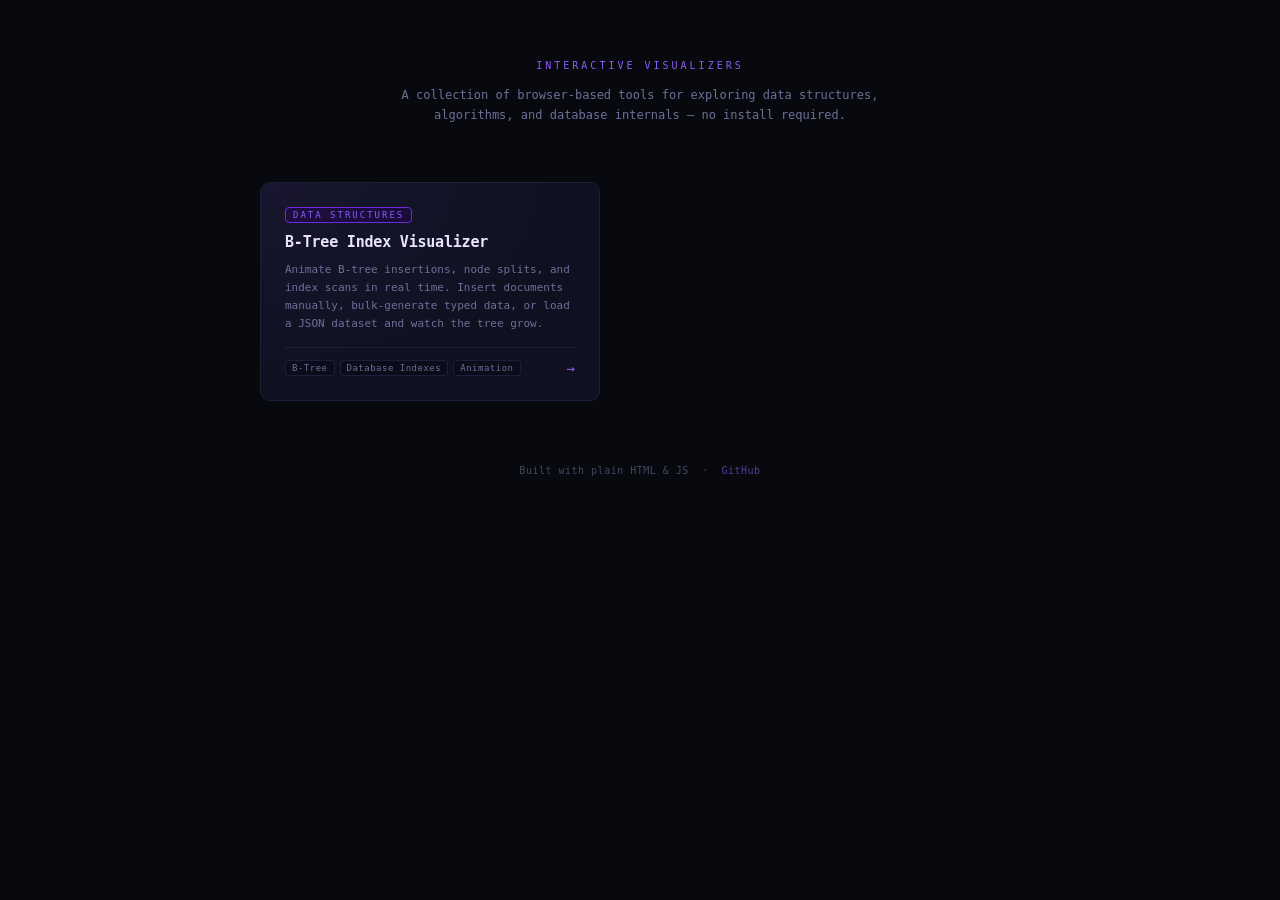
==== commit 34bf1680: "index page updates" ====
--- a/index.html
+++ b/index.html
@@ -178,7 +178,6 @@
 
   <header>
     <div class="site-label">Interactive Visualizers</div>
-    <h1>AI Samples</h1>
     <p>A collection of browser-based tools for exploring data structures, algorithms, and database internals — no install required.</p>
   </header>
 
